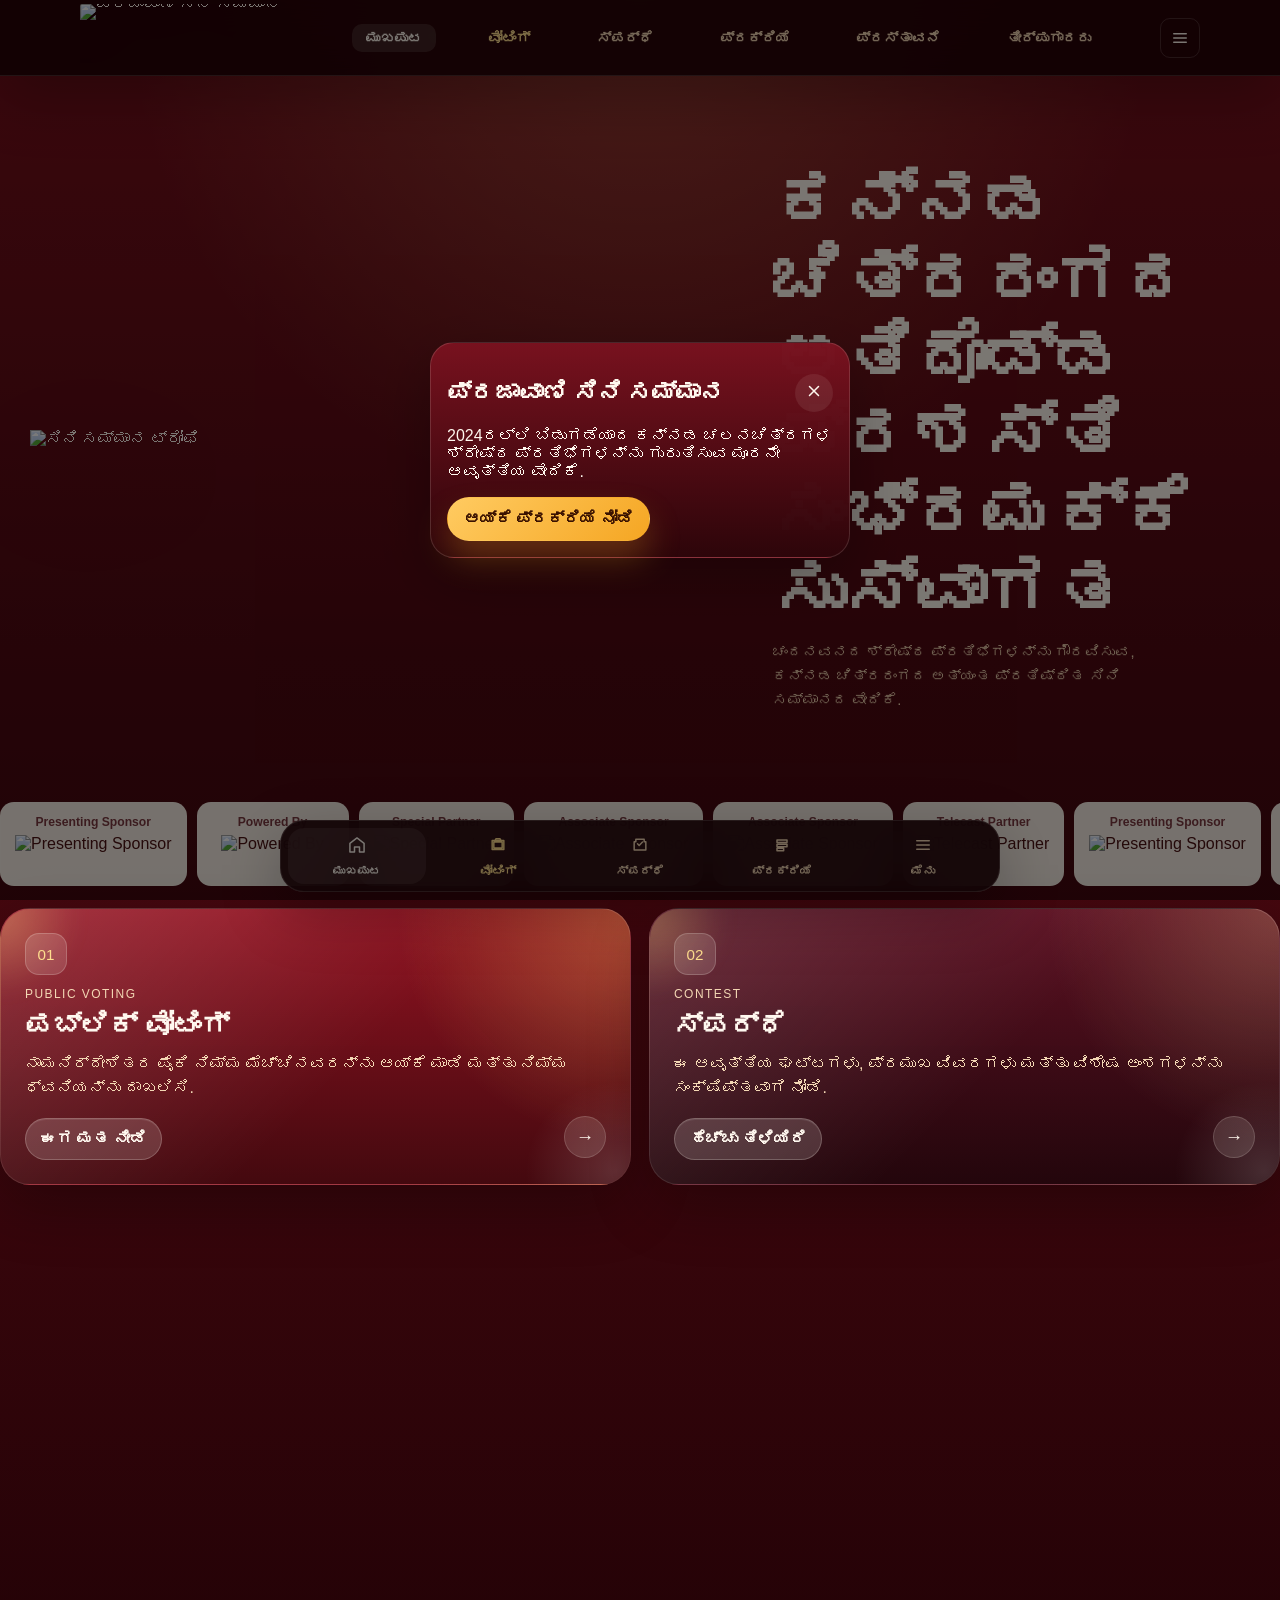
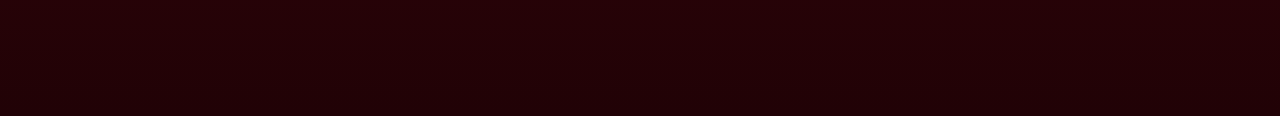
==== index.html @ e6274788 "Update logo URL, SVG close buttons, logo border-radius 2px Co-Authored-By: Claude Sonnet 4.6 <norepl" ====
<!DOCTYPE html>
<html lang="kn">
  <head>
    <meta charset="utf-8">
    <meta name="viewport" content="width=device-width, initial-scale=1">
    <title>ಪ್ರಜಾವಾಣಿ ಸಿನಿ ಸಮ್ಮಾನ</title>
    <style>.side-menu{transform:translateX(104%);overflow:hidden}</style>
    <script>
      (function () {
        var pvcs = "https://suhastpml.github.io/PVCS/";
        var d = "?d=" + new Date().toISOString().slice(0, 10).replace(/-/g, "");
        var h = document.head;

        var swcss = document.createElement("link");
        swcss.rel = "stylesheet";
        swcss.href = "https://cdn.jsdelivr.net/npm/swiper@11/swiper-bundle.min.css";
        h.appendChild(swcss);

        var css = document.createElement("link");
        css.rel = "stylesheet";
        css.href = pvcs + "styles.css" + d;
        h.appendChild(css);

        [
          pvcs + "data.js" + d,
          pvcs + "voting-data-augment.js" + d,
          pvcs + "app.js" + d,
          "https://cdn.jsdelivr.net/npm/swiper@11/swiper-bundle.min.js",
          pvcs + "voting-swiper.js" + d
        ].forEach(function (src) {
          var s = document.createElement("script");
          s.src = src;
          s.async = false;
          h.appendChild(s);
        });
      })();
    </script>
  </head>
  <body data-page="home">
    <header class="site-header">
      <div class="site-header__inner">
        <a class="brand-lockup" href="#/" aria-label="ಪ್ರಜಾವಾಣಿ ಸಿನಿ ಸಮ್ಮಾನ ಮುಖಪುಟ">
          <img src="https://images.assettype.com/deccanherald/2026-04-30/a1xpf8by/PVCS-logo.png" alt="ಪ್ರಜಾವಾಣಿ ಸಿನಿ ಸಮ್ಮಾನ">
        </a>
        <nav class="header-nav" data-header-nav aria-label="Desktop navigation"></nav>
        <button class="header-menu-btn" type="button" data-menu-trigger="true" aria-label="Open menu">
          <svg viewBox="0 0 24 24" aria-hidden="true"><path d="M4.5 7h15M4.5 12h15M4.5 17h15"/></svg>
        </button>
      </div>
    </header>

    <!-- Home -->
    <div data-route="home">
      <main class="page-shell home-shell">
        <section class="home-fold home-fold--hero">
          <div class="hero-stage">
            <img class="hero-stage__trophy" src="https://thumbor-stg.assettype.com/prajavani2/2026-04-29/xykvsmq8/PVCS-Trophy.svg" alt="ಸಿನಿ ಸಮ್ಮಾನ ಟ್ರೋಫಿ">
            <div class="hero-stage__copy">
              <h1>ಕನ್ನಡ ಚಿತ್ರರಂಗದ ಅತಿದೊಡ್ಡ ಪ್ರಶಸ್ತಿ ಸಂಭ್ರಮಕ್ಕೆ ಸುಸ್ವಾಗತ</h1>
              <p>ಚಂದನವನದ ಶ್ರೇಷ್ಠ ಪ್ರತಿಭೆಗಳನ್ನು ಗೌರವಿಸುವ, ಕನ್ನಡ ಚಿತ್ರರಂಗದ ಅತ್ಯಂತ ಪ್ರತಿಷ್ಠಿತ ಸಿನಿ ಸಮ್ಮಾನದ ವೇದಿಕೆ.</p>
            </div>
          </div>
        </section>

        <section class="sponsor-band sponsor-band--bare" aria-labelledby="sponsors-title">
          <h2 id="sponsors-title" class="sr-only">Sponsors</h2>
          <div class="sponsor-band__track" data-sponsor-track></div>
        </section>

        <section class="home-fold home-fold--actions">
          <div class="action-stack">
            <a class="action-card action-card--vote" href="#/voting">
              <span class="action-card__halo" aria-hidden="true"></span>
              <span class="action-card__badge">01</span>
              <span class="action-card__eyebrow">Public Voting</span>
              <h2>ಪಬ್ಲಿಕ್ ವೋಟಿಂಗ್</h2>
              <p>ನಾಮನಿರ್ದೇಶಿತರ ಪೈಕಿ ನಿಮ್ಮ ಮೆಚ್ಚಿನವರನ್ನು ಆಯ್ಕೆ ಮಾಡಿ ಮತ್ತು ನಿಮ್ಮ ಧ್ವನಿಯನ್ನು ದಾಖಲಿಸಿ.</p>
              <div class="action-card__footer">
                <span class="action-card__cta">ಈಗ ಮತ ನೀಡಿ</span>
                <span class="action-card__arrow" aria-hidden="true">→</span>
              </div>
            </a>

            <a class="action-card action-card--contest" href="#/contest">
              <span class="action-card__halo" aria-hidden="true"></span>
              <span class="action-card__badge">02</span>
              <span class="action-card__eyebrow">Contest</span>
              <h2>ಸ್ಪರ್ಧೆ</h2>
              <p>ಈ ಆವೃತ್ತಿಯ ಘಟ್ಟಗಳು, ಪ್ರಮುಖ ವಿವರಗಳು ಮತ್ತು ವಿಶೇಷ ಅಂಶಗಳನ್ನು ಸಂಕ್ಷಿಪ್ತವಾಗಿ ನೋಡಿ.</p>
              <div class="action-card__footer">
                <span class="action-card__cta">ಹೆಚ್ಚು ತಿಳಿಯಿರಿ</span>
                <span class="action-card__arrow" aria-hidden="true">→</span>
              </div>
            </a>
          </div>
        </section>
      </main>
    </div>

    <!-- Voting -->
    <div data-route="voting" hidden>
      <main class="page-shell voting-swiper-page" data-voting-swiper-root></main>
    </div>

    <!-- About -->
    <div data-route="about" hidden>
      <main class="page-shell shell-grid">
        <section class="section-card shell-card">
          <h1>ಆಶಯ</h1>
          <p>ಚಂದನವನದ ಪ್ರತಿಭೆಗಳನ್ನು ಗುರುತಿಸಲು ಮತ್ತು ಕನ್ನಡ ಚಿತ್ರರಂಗದ ಅಭೂತಪೂರ್ವ ಪರಂಪರೆಯನ್ನು ಎತ್ತಿಹಿಡಿಯಲು 'ಪ್ರಜಾವಾಣಿ ಕನ್ನಡ ಸಿನಿ ಸಮ್ಮಾನ' ವೇದಿಕೆಯಾಗಬೇಕೆಂಬುದೇ ಆಶಯ.</p>
          <p>ಅಸಾಧಾರಣ ಪ್ರತಿಭೆಗಳನ್ನು ಗುರುತಿಸಿ, ಪ್ರಶಂಸಿಸಿ ಚಿತ್ರರಂಗದ ಬೆಳವಣಿಗೆಗೆ ಉತ್ತೇಜನ ನೀಡುವ ಉದ್ದೇಶದಿಂದಲೇ ಈ ಆವೃತ್ತಿ ಅಣಿಯಾಗಿದೆ.</p>
          <a class="btn btn--primary" href="#/">ಮುಖಪುಟಕ್ಕೆ ಹಿಂತಿರುಗಿ</a>
        </section>
      </main>
    </div>

    <!-- Contest -->
    <div data-route="contest" hidden>
      <main class="page-shell shell-grid">
        <section class="section-card shell-card">
          <h1>ಸ್ಪರ್ಧೆ</h1>
          <p>This page is intentionally minimal for now. Final contest details can be dropped into this shell without changing the shared chrome.</p>
          <a class="btn btn--primary" href="#/">ಮುಖಪುಟಕ್ಕೆ ಹಿಂತಿರುಗಿ</a>
        </section>
      </main>
    </div>

    <!-- Process -->
    <div data-route="process" hidden>
      <main class="page-shell shell-grid">
        <section class="section-card shell-card">
          <h1>ಪ್ರಕ್ರಿಯೆ</h1>
          <p>This shell is ready for the real nomination, jury, and voting-process copy when it is available.</p>
          <a class="btn btn--primary" href="#/">ಮುಖಪುಟಕ್ಕೆ ಹಿಂತಿರುಗಿ</a>
        </section>
      </main>
    </div>

    <!-- Jury -->
    <div data-route="jury" hidden>
      <main class="page-shell shell-grid">
        <section class="section-card shell-card">
          <h1>ತೀರ್ಪುಗಾರರು</h1>
          <p>This page will later host the structured jury presentation using the existing reference photos and names.</p>
          <a class="btn btn--primary" href="#/">ಮುಖಪುಟಕ್ಕೆ ಹಿಂತಿರುಗಿ</a>
        </section>
      </main>
    </div>

    <!-- Cine Corner -->
    <div data-route="cine-corner" hidden>
      <main class="page-shell shell-grid">
        <section class="section-card shell-card">
          <h1>ಸಿನಿ ಕಾರ್ನರ್</h1>
          <p>This destination can later link out to the final article, media, or archive experience without changing the navigation system.</p>
          <a class="btn btn--primary" href="#/">ಮುಖಪುಟಕ್ಕೆ ಹಿಂತಿರುಗಿ</a>
        </section>
      </main>
    </div>

    <!-- Previous Years -->
    <div data-route="previous-years" hidden>
      <main class="page-shell shell-grid">
        <section class="section-card shell-card">
          <h1>ಹಿಂದಿನ ಆವೃತ್ತಿಗಳು</h1>
          <p>This page can later hold Season 1 and Season 2 destination cards using the legacy URLs already present in the reference files.</p>
          <a class="btn btn--primary" href="#/">ಮುಖಪುಟಕ್ಕೆ ಹಿಂತಿರುಗಿ</a>
        </section>
      </main>
    </div>

    <!-- Terms -->
    <div data-route="terms" hidden>
      <main class="page-shell shell-grid">
        <section class="section-card shell-card">
          <h1>ನಿಯಮಗಳು</h1>
          <p>Final terms and conditions can be inserted here later without touching the navigation, spacing, or page shell.</p>
          <a class="btn btn--primary" href="#/">ಮುಖಪುಟಕ್ಕೆ ಹಿಂತಿರುಗಿ</a>
        </section>
      </main>
    </div>

    <nav class="bottom-nav" aria-label="Primary">
      <div class="bottom-nav__inner" data-bottom-nav></div>
    </nav>

    <div class="menu-overlay" data-menu-overlay hidden></div>

    <aside class="side-menu" data-side-menu aria-label="Side menu">
      <div class="side-menu__header">
        <div>
          <div class="eyebrow">ವಿಭಾಗಗಳು</div>
          <strong>ಮೆನು</strong>
        </div>
        <button class="side-menu__close" type="button" data-menu-close aria-label="Close menu"><svg viewBox="0 0 24 24" aria-hidden="true" width="18" height="18" fill="none" stroke="currentColor" stroke-width="2" stroke-linecap="round"><line x1="18" y1="6" x2="6" y2="18"/><line x1="6" y1="6" x2="18" y2="18"/></svg></button>
      </div>
      <ul data-menu-links></ul>
      <a class="btn btn--ghost" href="#/">ಮುಖಪುಟಕ್ಕೆ ಹಿಂತಿರುಗಿ</a>
    </aside>

    <div class="popup" data-popup aria-labelledby="popup-title" aria-modal="true" role="dialog">
      <div class="popup__panel">
        <div class="popup__header">
          <h2 id="popup-title" data-popup-title></h2>
          <button class="popup__close" type="button" data-popup-close aria-label="Close popup"><svg viewBox="0 0 24 24" aria-hidden="true" width="18" height="18" fill="none" stroke="currentColor" stroke-width="2" stroke-linecap="round"><line x1="18" y1="6" x2="6" y2="18"/><line x1="6" y1="6" x2="18" y2="18"/></svg></button>
        </div>
        <p data-popup-description></p>
        <a class="btn btn--primary" data-popup-cta href="#/process"></a>
      </div>
    </div>
  </body>
</html>
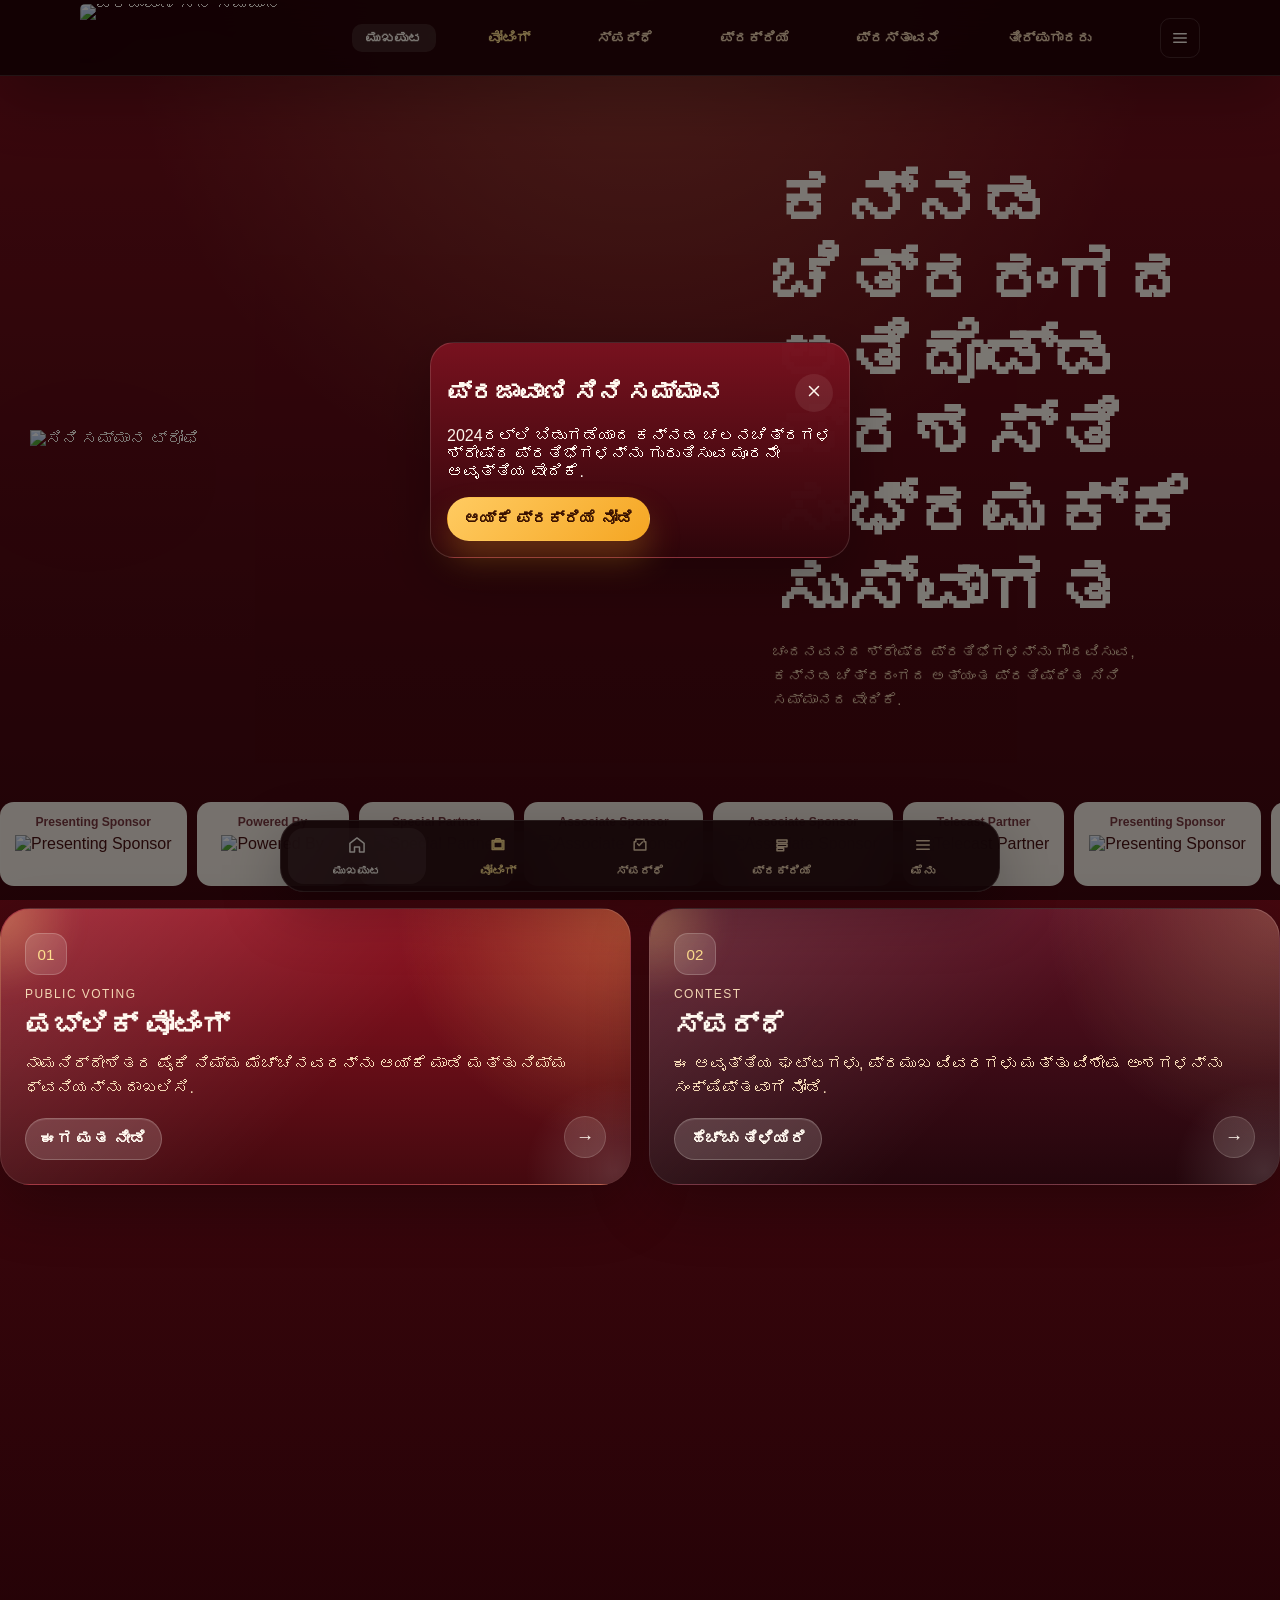
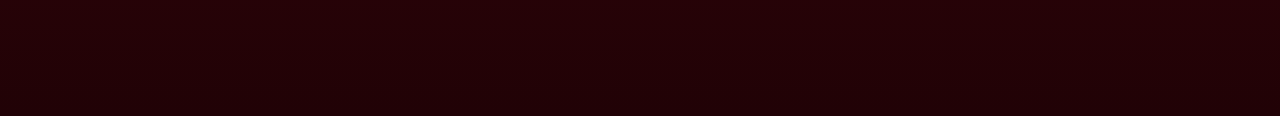
==== commit 12b986d5: "Replace trophy SVG with new PNG URL Co-Authored-By: Claude Sonnet 4.6 <noreply@anthropic.com>" ====
--- a/index.html
+++ b/index.html
@@ -54,7 +54,7 @@
       <main class="page-shell home-shell">
         <section class="home-fold home-fold--hero">
           <div class="hero-stage">
-            <img class="hero-stage__trophy" src="https://thumbor-stg.assettype.com/prajavani2/2026-04-29/xykvsmq8/PVCS-Trophy.svg" alt="ಸಿನಿ ಸಮ್ಮಾನ ಟ್ರೋಫಿ">
+            <img class="hero-stage__trophy" src="https://images.assettype.com/deccanherald/2026-04-30/zrlojphv/PVCS-Trophy.png" alt="ಸಿನಿ ಸಮ್ಮಾನ ಟ್ರೋಫಿ">
             <div class="hero-stage__copy">
               <h1>ಕನ್ನಡ ಚಿತ್ರರಂಗದ ಅತಿದೊಡ್ಡ ಪ್ರಶಸ್ತಿ ಸಂಭ್ರಮಕ್ಕೆ ಸುಸ್ವಾಗತ</h1>
               <p>ಚಂದನವನದ ಶ್ರೇಷ್ಠ ಪ್ರತಿಭೆಗಳನ್ನು ಗೌರವಿಸುವ, ಕನ್ನಡ ಚಿತ್ರರಂಗದ ಅತ್ಯಂತ ಪ್ರತಿಷ್ಠಿತ ಸಿನಿ ಸಮ್ಮಾನದ ವೇದಿಕೆ.</p>
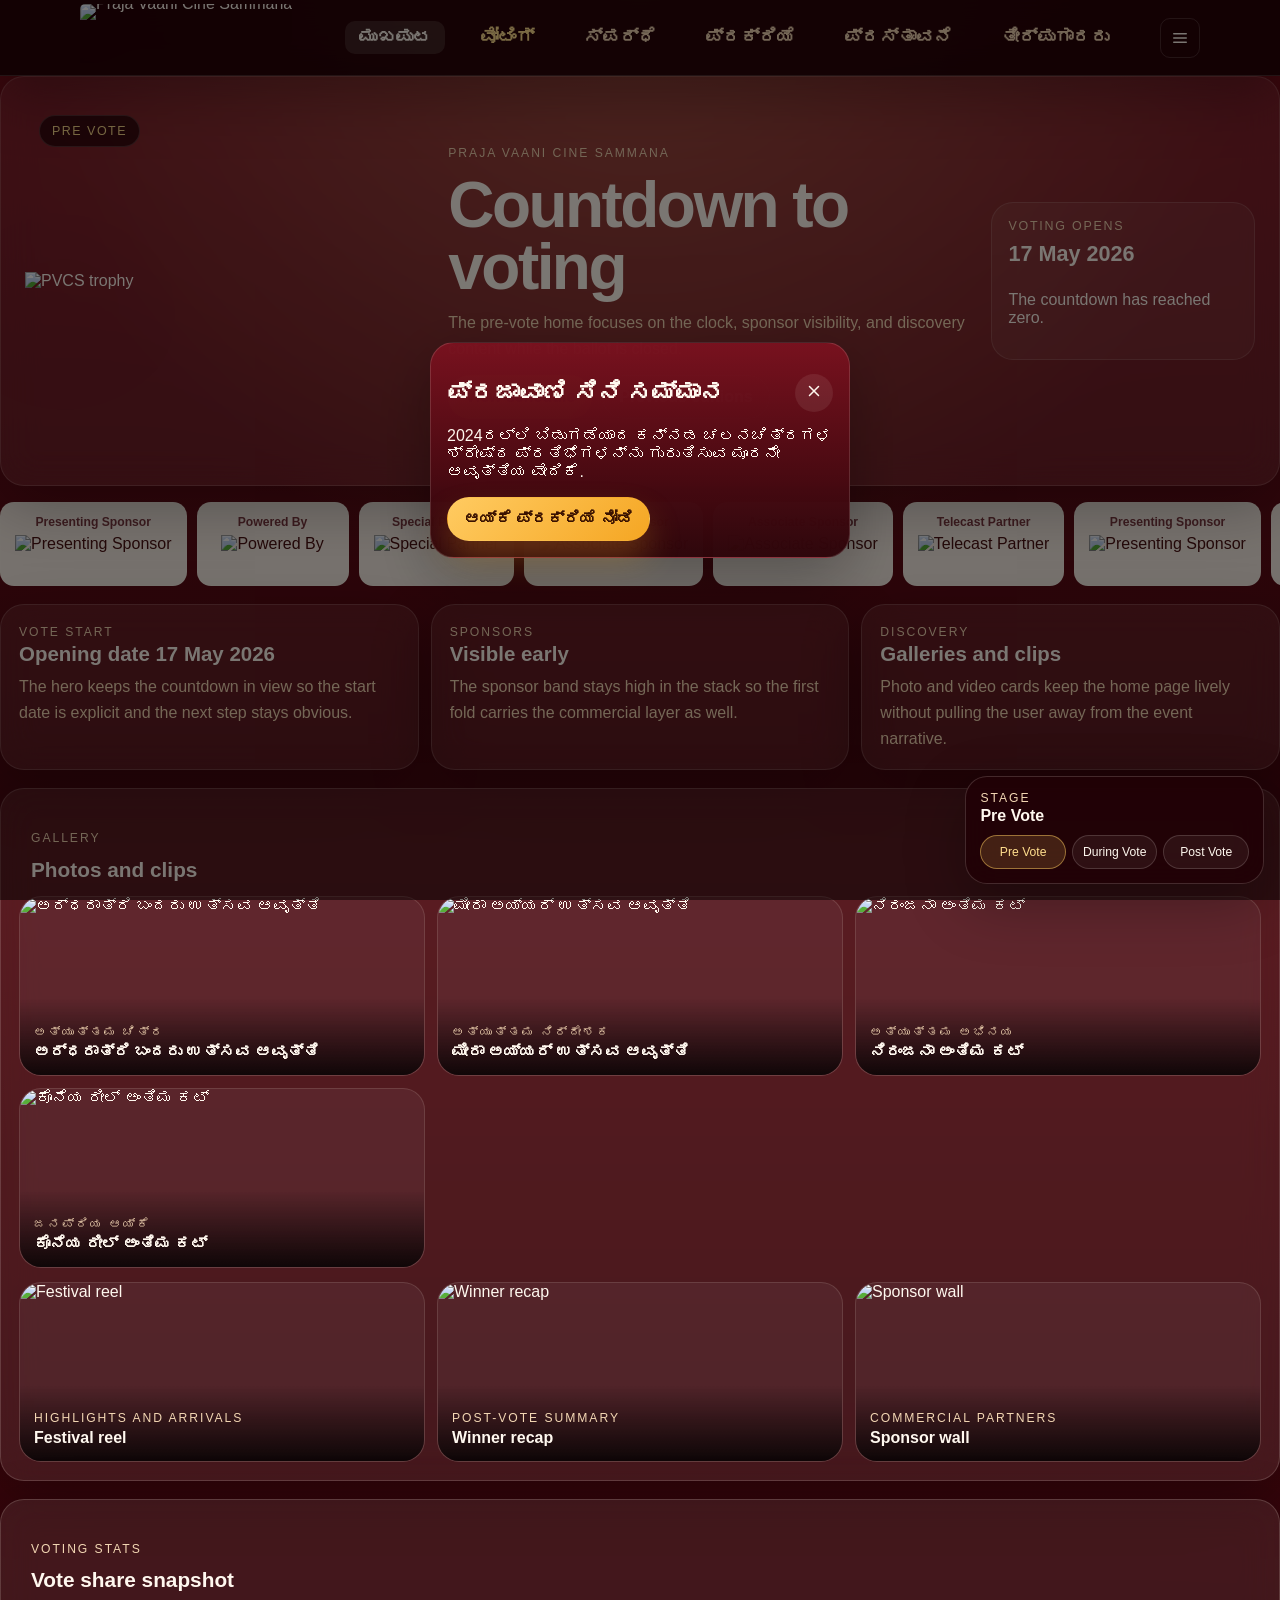
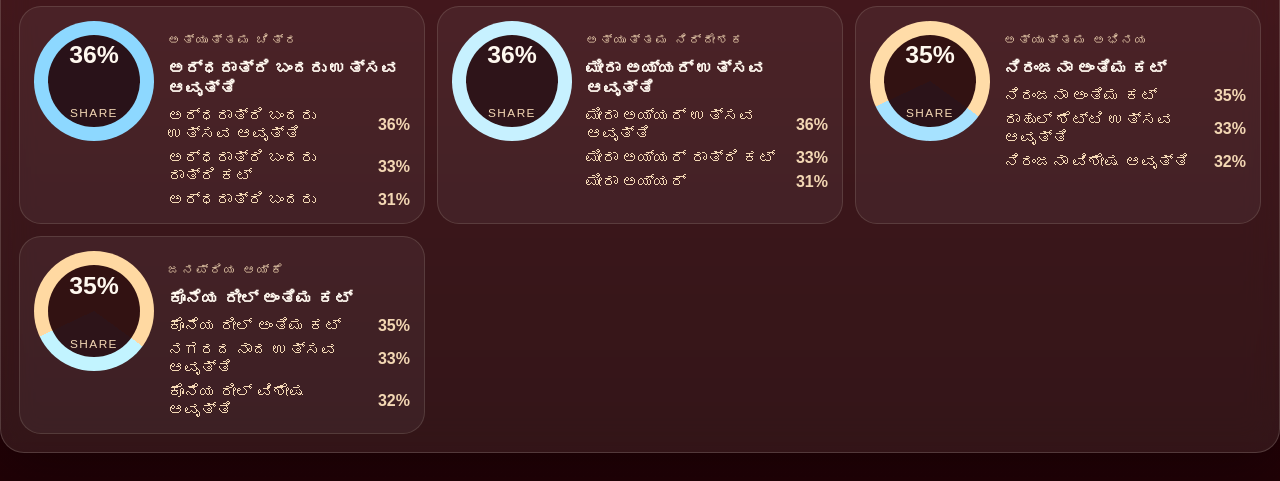
==== commit a956e5e8: "Update PVCS microsite interactions" ====
--- a/index.html
+++ b/index.html
@@ -1,20 +1,15 @@
 <!DOCTYPE html>
-<html lang="kn">
+<html lang="en">
   <head>
     <meta charset="utf-8">
     <meta name="viewport" content="width=device-width, initial-scale=1">
-    <title>ಪ್ರಜಾವಾಣಿ ಸಿನಿ ಸಮ್ಮಾನ</title>
+    <title>Praja Vaani Cine Sammana</title>
     <style>.side-menu{transform:translateX(104%);overflow:hidden}</style>
     <script>
       (function () {
         var pvcs = "https://suhastpml.github.io/PVCS/";
         var d = "?d=" + new Date().toISOString().slice(0, 10).replace(/-/g, "");
         var h = document.head;
-
-        var swcss = document.createElement("link");
-        swcss.rel = "stylesheet";
-        swcss.href = "https://cdn.jsdelivr.net/npm/swiper@11/swiper-bundle.min.css";
-        h.appendChild(swcss);
 
         var css = document.createElement("link");
         css.rel = "stylesheet";
@@ -25,7 +20,6 @@
           pvcs + "data.js" + d,
           pvcs + "voting-data-augment.js" + d,
           pvcs + "app.js" + d,
-          "https://cdn.jsdelivr.net/npm/swiper@11/swiper-bundle.min.js",
           pvcs + "voting-swiper.js" + d
         ].forEach(function (src) {
           var s = document.createElement("script");
@@ -39,8 +33,8 @@
   <body data-page="home">
     <header class="site-header">
       <div class="site-header__inner">
-        <a class="brand-lockup" href="#/" aria-label="ಪ್ರಜಾವಾಣಿ ಸಿನಿ ಸಮ್ಮಾನ ಮುಖಪುಟ">
-          <img src="https://images.assettype.com/deccanherald/2026-04-30/a1xpf8by/PVCS-logo.png" alt="ಪ್ರಜಾವಾಣಿ ಸಿನಿ ಸಮ್ಮಾನ">
+        <a class="brand-lockup" href="#/" aria-label="Praja Vaani Cine Sammana home">
+          <img src="https://images.assettype.com/deccanherald/2026-04-30/a1xpf8by/PVCS-logo.png" alt="Praja Vaani Cine Sammana">
         </a>
         <nav class="header-nav" data-header-nav aria-label="Desktop navigation"></nav>
         <button class="header-menu-btn" type="button" data-menu-trigger="true" aria-label="Open menu">
@@ -51,65 +45,31 @@
 
     <!-- Home -->
     <div data-route="home">
-      <main class="page-shell home-shell">
-        <section class="home-fold home-fold--hero">
-          <div class="hero-stage">
-            <img class="hero-stage__trophy" src="https://images.assettype.com/deccanherald/2026-04-30/zrlojphv/PVCS-Trophy.png" alt="ಸಿನಿ ಸಮ್ಮಾನ ಟ್ರೋಫಿ">
-            <div class="hero-stage__copy">
-              <h1>ಕನ್ನಡ ಚಿತ್ರರಂಗದ ಅತಿದೊಡ್ಡ ಪ್ರಶಸ್ತಿ ಸಂಭ್ರಮಕ್ಕೆ ಸುಸ್ವಾಗತ</h1>
-              <p>ಚಂದನವನದ ಶ್ರೇಷ್ಠ ಪ್ರತಿಭೆಗಳನ್ನು ಗೌರವಿಸುವ, ಕನ್ನಡ ಚಿತ್ರರಂಗದ ಅತ್ಯಂತ ಪ್ರತಿಷ್ಠಿತ ಸಿನಿ ಸಮ್ಮಾನದ ವೇದಿಕೆ.</p>
-            </div>
-          </div>
-        </section>
-
-        <section class="sponsor-band sponsor-band--bare" aria-labelledby="sponsors-title">
-          <h2 id="sponsors-title" class="sr-only">Sponsors</h2>
-          <div class="sponsor-band__track" data-sponsor-track></div>
-        </section>
-
-        <section class="home-fold home-fold--actions">
-          <div class="action-stack">
-            <a class="action-card action-card--vote" href="#/voting">
-              <span class="action-card__halo" aria-hidden="true"></span>
-              <span class="action-card__badge">01</span>
-              <span class="action-card__eyebrow">Public Voting</span>
-              <h2>ಪಬ್ಲಿಕ್ ವೋಟಿಂಗ್</h2>
-              <p>ನಾಮನಿರ್ದೇಶಿತರ ಪೈಕಿ ನಿಮ್ಮ ಮೆಚ್ಚಿನವರನ್ನು ಆಯ್ಕೆ ಮಾಡಿ ಮತ್ತು ನಿಮ್ಮ ಧ್ವನಿಯನ್ನು ದಾಖಲಿಸಿ.</p>
-              <div class="action-card__footer">
-                <span class="action-card__cta">ಈಗ ಮತ ನೀಡಿ</span>
-                <span class="action-card__arrow" aria-hidden="true">→</span>
-              </div>
-            </a>
-
-            <a class="action-card action-card--contest" href="#/contest">
-              <span class="action-card__halo" aria-hidden="true"></span>
-              <span class="action-card__badge">02</span>
-              <span class="action-card__eyebrow">Contest</span>
-              <h2>ಸ್ಪರ್ಧೆ</h2>
-              <p>ಈ ಆವೃತ್ತಿಯ ಘಟ್ಟಗಳು, ಪ್ರಮುಖ ವಿವರಗಳು ಮತ್ತು ವಿಶೇಷ ಅಂಶಗಳನ್ನು ಸಂಕ್ಷಿಪ್ತವಾಗಿ ನೋಡಿ.</p>
-              <div class="action-card__footer">
-                <span class="action-card__cta">ಹೆಚ್ಚು ತಿಳಿಯಿರಿ</span>
-                <span class="action-card__arrow" aria-hidden="true">→</span>
-              </div>
-            </a>
-          </div>
-        </section>
-      </main>
+      <main class="page-shell home-shell" data-home-shell></main>
     </div>
 
     <!-- Voting -->
     <div data-route="voting" hidden>
-      <main class="page-shell voting-swiper-page" data-voting-swiper-root></main>
+      <main class="page-shell" data-voting-root></main>
+    </div>
+
+    <!-- Nominations -->
+    <div data-route="nominations" hidden>
+      <main class="page-shell" data-nominations-root></main>
+    </div>
+
+    <!-- Winners -->
+    <div data-route="winners" hidden>
+      <main class="page-shell" data-winners-root></main>
     </div>
 
     <!-- About -->
     <div data-route="about" hidden>
       <main class="page-shell shell-grid">
         <section class="section-card shell-card">
-          <h1>ಆಶಯ</h1>
-          <p>ಚಂದನವನದ ಪ್ರತಿಭೆಗಳನ್ನು ಗುರುತಿಸಲು ಮತ್ತು ಕನ್ನಡ ಚಿತ್ರರಂಗದ ಅಭೂತಪೂರ್ವ ಪರಂಪರೆಯನ್ನು ಎತ್ತಿಹಿಡಿಯಲು 'ಪ್ರಜಾವಾಣಿ ಕನ್ನಡ ಸಿನಿ ಸಮ್ಮಾನ' ವೇದಿಕೆಯಾಗಬೇಕೆಂಬುದೇ ಆಶಯ.</p>
-          <p>ಅಸಾಧಾರಣ ಪ್ರತಿಭೆಗಳನ್ನು ಗುರುತಿಸಿ, ಪ್ರಶಂಸಿಸಿ ಚಿತ್ರರಂಗದ ಬೆಳವಣಿಗೆಗೆ ಉತ್ತೇಜನ ನೀಡುವ ಉದ್ದೇಶದಿಂದಲೇ ಈ ಆವೃತ್ತಿ ಅಣಿಯಾಗಿದೆ.</p>
-          <a class="btn btn--primary" href="#/">ಮುಖಪುಟಕ್ಕೆ ಹಿಂತಿರುಗಿ</a>
+          <h1>About</h1>
+          <p>This shell is ready for the full Praja Vaani Cine Sammana story and can be populated without changing the shared chrome.</p>
+          <a class="btn btn--primary" href="#/">Back to home</a>
         </section>
       </main>
     </div>
@@ -118,9 +78,9 @@
     <div data-route="contest" hidden>
       <main class="page-shell shell-grid">
         <section class="section-card shell-card">
-          <h1>ಸ್ಪರ್ಧೆ</h1>
+          <h1>Contest</h1>
           <p>This page is intentionally minimal for now. Final contest details can be dropped into this shell without changing the shared chrome.</p>
-          <a class="btn btn--primary" href="#/">ಮುಖಪುಟಕ್ಕೆ ಹಿಂತಿರುಗಿ</a>
+          <a class="btn btn--primary" href="#/">Back to home</a>
         </section>
       </main>
     </div>
@@ -129,9 +89,9 @@
     <div data-route="process" hidden>
       <main class="page-shell shell-grid">
         <section class="section-card shell-card">
-          <h1>ಪ್ರಕ್ರಿಯೆ</h1>
-          <p>This shell is ready for the real nomination, jury, and voting-process copy when it is available.</p>
-          <a class="btn btn--primary" href="#/">ಮುಖಪುಟಕ್ಕೆ ಹಿಂತಿರುಗಿ</a>
+          <h1>Process</h1>
+          <p>This shell is ready for the nomination, jury, and voting-process copy when it is available.</p>
+          <a class="btn btn--primary" href="#/">Back to home</a>
         </section>
       </main>
     </div>
@@ -140,9 +100,9 @@
     <div data-route="jury" hidden>
       <main class="page-shell shell-grid">
         <section class="section-card shell-card">
-          <h1>ತೀರ್ಪುಗಾರರು</h1>
+          <h1>Jury</h1>
           <p>This page will later host the structured jury presentation using the existing reference photos and names.</p>
-          <a class="btn btn--primary" href="#/">ಮುಖಪುಟಕ್ಕೆ ಹಿಂತಿರುಗಿ</a>
+          <a class="btn btn--primary" href="#/">Back to home</a>
         </section>
       </main>
     </div>
@@ -151,9 +111,9 @@
     <div data-route="cine-corner" hidden>
       <main class="page-shell shell-grid">
         <section class="section-card shell-card">
-          <h1>ಸಿನಿ ಕಾರ್ನರ್</h1>
+          <h1>Cine Corner</h1>
           <p>This destination can later link out to the final article, media, or archive experience without changing the navigation system.</p>
-          <a class="btn btn--primary" href="#/">ಮುಖಪುಟಕ್ಕೆ ಹಿಂತಿರುಗಿ</a>
+          <a class="btn btn--primary" href="#/">Back to home</a>
         </section>
       </main>
     </div>
@@ -162,9 +122,9 @@
     <div data-route="previous-years" hidden>
       <main class="page-shell shell-grid">
         <section class="section-card shell-card">
-          <h1>ಹಿಂದಿನ ಆವೃತ್ತಿಗಳು</h1>
+          <h1>Previous Years</h1>
           <p>This page can later hold Season 1 and Season 2 destination cards using the legacy URLs already present in the reference files.</p>
-          <a class="btn btn--primary" href="#/">ಮುಖಪುಟಕ್ಕೆ ಹಿಂತಿರುಗಿ</a>
+          <a class="btn btn--primary" href="#/">Back to home</a>
         </section>
       </main>
     </div>
@@ -173,9 +133,9 @@
     <div data-route="terms" hidden>
       <main class="page-shell shell-grid">
         <section class="section-card shell-card">
-          <h1>ನಿಯಮಗಳು</h1>
+          <h1>Terms</h1>
           <p>Final terms and conditions can be inserted here later without touching the navigation, spacing, or page shell.</p>
-          <a class="btn btn--primary" href="#/">ಮುಖಪುಟಕ್ಕೆ ಹಿಂತಿರುಗಿ</a>
+          <a class="btn btn--primary" href="#/">Back to home</a>
         </section>
       </main>
     </div>
@@ -189,20 +149,24 @@
     <aside class="side-menu" data-side-menu aria-label="Side menu">
       <div class="side-menu__header">
         <div>
-          <div class="eyebrow">ವಿಭಾಗಗಳು</div>
-          <strong>ಮೆನು</strong>
+          <div class="eyebrow">Sections</div>
+          <strong>Menu</strong>
         </div>
-        <button class="side-menu__close" type="button" data-menu-close aria-label="Close menu"><svg viewBox="0 0 24 24" aria-hidden="true" width="18" height="18" fill="none" stroke="currentColor" stroke-width="2" stroke-linecap="round"><line x1="18" y1="6" x2="6" y2="18"/><line x1="6" y1="6" x2="18" y2="18"/></svg></button>
+        <button class="side-menu__close" type="button" data-menu-close aria-label="Close menu">
+          <svg viewBox="0 0 24 24" aria-hidden="true" width="18" height="18" fill="none" stroke="currentColor" stroke-width="2" stroke-linecap="round"><line x1="18" y1="6" x2="6" y2="18"/><line x1="6" y1="6" x2="18" y2="18"/></svg>
+        </button>
       </div>
       <ul data-menu-links></ul>
-      <a class="btn btn--ghost" href="#/">ಮುಖಪುಟಕ್ಕೆ ಹಿಂತಿರುಗಿ</a>
+      <a class="btn btn--ghost" href="#/">Back to home</a>
     </aside>
 
     <div class="popup" data-popup aria-labelledby="popup-title" aria-modal="true" role="dialog">
       <div class="popup__panel">
         <div class="popup__header">
           <h2 id="popup-title" data-popup-title></h2>
-          <button class="popup__close" type="button" data-popup-close aria-label="Close popup"><svg viewBox="0 0 24 24" aria-hidden="true" width="18" height="18" fill="none" stroke="currentColor" stroke-width="2" stroke-linecap="round"><line x1="18" y1="6" x2="6" y2="18"/><line x1="6" y1="6" x2="18" y2="18"/></svg></button>
+          <button class="popup__close" type="button" data-popup-close aria-label="Close popup">
+            <svg viewBox="0 0 24 24" aria-hidden="true" width="18" height="18" fill="none" stroke="currentColor" stroke-width="2" stroke-linecap="round"><line x1="18" y1="6" x2="6" y2="18"/><line x1="6" y1="6" x2="18" y2="18"/></svg>
+          </button>
         </div>
         <p data-popup-description></p>
         <a class="btn btn--primary" data-popup-cta href="#/process"></a>
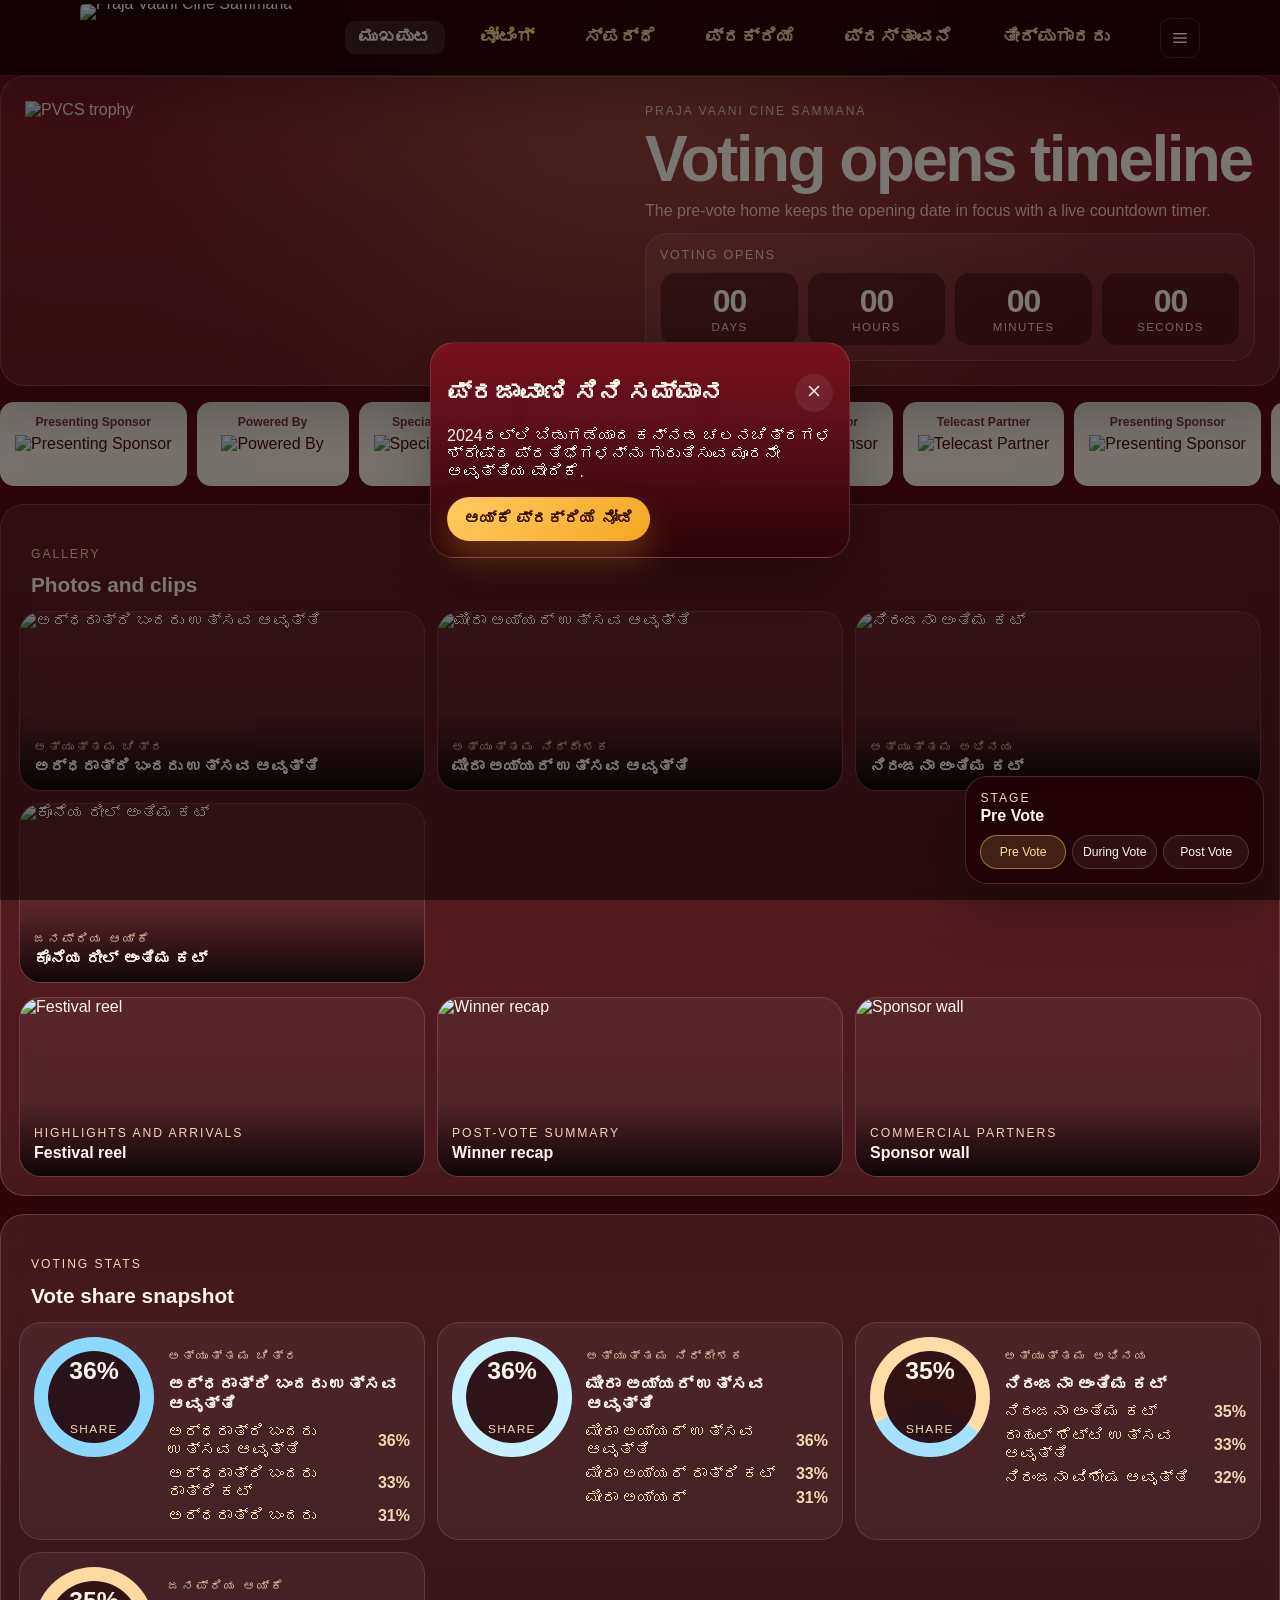
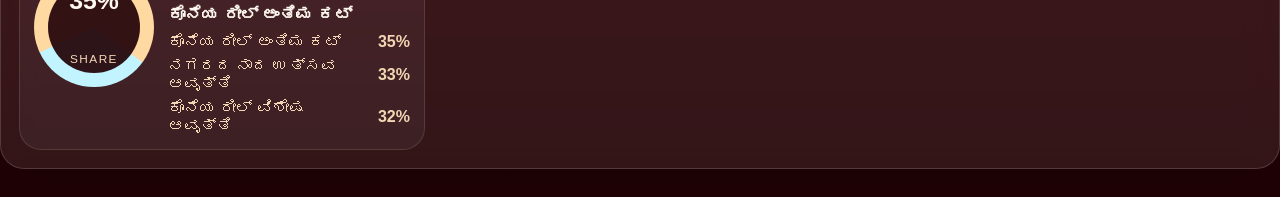
==== commit 08d62717: "Tighten PVCS pre-vote hero layout" ====
--- a/index.html
+++ b/index.html
@@ -5,30 +5,11 @@
     <meta name="viewport" content="width=device-width, initial-scale=1">
     <title>Praja Vaani Cine Sammana</title>
     <style>.side-menu{transform:translateX(104%);overflow:hidden}</style>
-    <script>
-      (function () {
-        var pvcs = "https://suhastpml.github.io/PVCS/";
-        var d = "?d=" + new Date().toISOString().slice(0, 10).replace(/-/g, "");
-        var h = document.head;
-
-        var css = document.createElement("link");
-        css.rel = "stylesheet";
-        css.href = pvcs + "styles.css" + d;
-        h.appendChild(css);
-
-        [
-          pvcs + "data.js" + d,
-          pvcs + "voting-data-augment.js" + d,
-          pvcs + "app.js" + d,
-          pvcs + "voting-swiper.js" + d
-        ].forEach(function (src) {
-          var s = document.createElement("script");
-          s.src = src;
-          s.async = false;
-          h.appendChild(s);
-        });
-      })();
-    </script>
+    <link rel="stylesheet" href="./styles.css">
+    <script src="./data.js" defer></script>
+    <script src="./voting-data-augment.js" defer></script>
+    <script src="./app.js" defer></script>
+    <script src="./voting-swiper.js" defer></script>
   </head>
   <body data-page="home">
     <header class="site-header">
--- a/styles.css
+++ b/styles.css
@@ -0,0 +1,2909 @@
+@font-face {
+  font-family: "PV Text";
+  src: url("https://fea.assettype.com/tpml/assets/PrajavaniTextRegular.woff2") format("woff2");
+  font-weight: 400;
+  font-style: normal;
+  font-display: swap;
+}
+
+@font-face {
+  font-family: "PV Text";
+  src: url("https://fea.assettype.com/tpml/assets/PrajavaniTextSemibold.woff2") format("woff2");
+  font-weight: 600;
+  font-style: normal;
+  font-display: swap;
+}
+
+@font-face {
+  font-family: "PV Headline";
+  src: url("https://fea.assettype.com/tpml/assets/PvHeadlineSemibold3.woff2") format("woff2");
+  font-weight: 600;
+  font-style: normal;
+  font-display: swap;
+}
+
+:root {
+  --bg: #4f0911;
+  --bg-deep: #210206;
+  --surface: rgba(255, 247, 233, 0.08);
+  --surface-strong: rgba(255, 247, 233, 0.14);
+  --text: #fff8ef;
+  --muted: #f3d7b4;
+  --accent: #f8c55f;
+  --accent-strong: #ffde8e;
+  --line: rgba(255, 248, 239, 0.16);
+  --shadow: 0 20px 60px rgba(0, 0, 0, 0.28);
+  --radius-xl: 32px;
+  --radius-lg: 24px;
+  --radius-md: 18px;
+  --header-h: 76px;
+  --bottom-nav-h: 84px;
+  --content-w: 1120px;
+  --font-body: "PV Text", "Noto Sans Kannada", sans-serif;
+  --font-heading: "PV Headline", "PV Text", "Noto Sans Kannada", sans-serif;
+}
+
+* {
+  box-sizing: border-box;
+}
+
+html {
+  scroll-behavior: smooth;
+}
+
+body {
+  margin: 0;
+  min-width: 320px;
+  font-family: var(--font-body);
+  color: var(--text);
+  background:
+    radial-gradient(circle at top, rgba(255, 209, 122, 0.24), transparent 28%),
+    linear-gradient(180deg, #7e101d 0%, var(--bg) 38%, var(--bg-deep) 100%);
+  min-height: 100vh;
+}
+
+body.has-overlay {
+  overflow: hidden;
+}
+
+img {
+  max-width: 100%;
+  display: block;
+}
+
+a {
+  color: inherit;
+  text-decoration: none;
+}
+
+button {
+  font: inherit;
+}
+
+.site-header {
+  position: fixed;
+  inset: 0 0 auto;
+  z-index: 40;
+  height: var(--header-h);
+  backdrop-filter: blur(18px);
+  background: rgba(33, 2, 6, 0.92);
+  border-bottom: 1px solid var(--line);
+  box-shadow: var(--shadow);
+}
+
+.site-header__inner,
+.page-shell,
+.site-footer__inner {
+  width: min(calc(100% - 24px), var(--content-w));
+  margin: 0 auto;
+}
+
+.site-header__inner {
+  height: 100%;
+  display: flex;
+  align-items: center;
+  justify-content: center;
+  gap: 16px;
+}
+
+.header-nav {
+  display: none;
+}
+
+.header-menu-btn {
+  display: none;
+}
+
+.brand-lockup {
+  display: inline-flex;
+  align-items: center;
+  gap: 0;
+  height: calc(var(--header-h) - 8px);
+  padding: 0;
+  border: none;
+  border-radius: 5px;
+  background: transparent;
+  overflow: hidden;
+  line-height: 0;
+}
+
+.brand-lockup img {
+  width: auto;
+  height: 100%;
+  object-fit: contain;
+  filter: drop-shadow(0 12px 18px rgba(0, 0, 0, 0.22));
+}
+
+body[data-page="home"] .brand-lockup {
+  gap: 0;
+}
+
+body[data-page="home"] .brand-lockup img {
+  height: 100%;
+}
+
+.header-pill {
+  display: inline-flex;
+  align-items: center;
+  gap: 8px;
+  padding: 9px 14px;
+  border-radius: 999px;
+  border: 1px solid rgba(248, 197, 95, 0.28);
+  background: rgba(248, 197, 95, 0.12);
+  color: var(--accent-strong);
+  font-size: 0.84rem;
+}
+
+.page-shell {
+  padding-top: calc(var(--header-h) + 12px);
+  padding-bottom: calc(var(--bottom-nav-h) + 20px);
+}
+
+body[data-page="home"] .page-shell {
+  padding-top: var(--header-h);
+}
+
+.home-shell {
+  width: 100%;
+  max-width: none;
+  display: grid;
+  gap: 12px;
+}
+
+.home-fold {
+  min-height: calc(100svh - var(--header-h) - var(--bottom-nav-h) - 20px);
+}
+
+.home-fold--hero {
+  display: grid;
+  place-items: center;
+  padding: 8px 0 0;
+  overflow: clip;
+}
+
+.hero-stage {
+  width: min(100%, 1040px);
+  min-height: 100%;
+  position: relative;
+  display: grid;
+  align-content: center;
+  justify-items: center;
+  gap: 4px;
+  text-align: center;
+}
+
+.hero-stage__trophy {
+  position: relative;
+  z-index: 0;
+  width: min(148vw, 1240px);
+  max-height: 100svh;
+  object-fit: contain;
+  filter: drop-shadow(0 38px 76px rgba(0, 0, 0, 0.46));
+  animation: float 5s ease-in-out infinite;
+}
+
+.hero-stage__copy {
+  position: relative;
+  z-index: 1;
+  display: grid;
+  gap: 10px;
+  max-width: 22rem;
+  margin-top: -12px;
+}
+
+.hero-stage__copy h1 {
+  margin: 0;
+  font-family: var(--font-heading);
+  font-weight: 600;
+  font-size: clamp(2rem, 7.2vw, 4.5rem);
+  line-height: 1.08;
+  letter-spacing: -0.03em;
+}
+
+.hero-stage__copy p {
+  margin: 0;
+  color: var(--muted);
+  font-size: 0.92rem;
+  line-height: 1.62;
+}
+
+  .home-fold--actions {
+    display: grid;
+    align-items: start;
+    padding-top: 4px;
+  }
+
+.action-stack {
+  display: grid;
+  gap: 12px;
+}
+
+.action-card {
+  position: relative;
+  display: grid;
+  gap: 12px;
+  padding: 20px 18px;
+  border-radius: 30px;
+  border: 1px solid rgba(255, 248, 239, 0.16);
+  color: var(--text);
+  overflow: hidden;
+  box-shadow: var(--shadow);
+  isolation: isolate;
+  backdrop-filter: blur(18px);
+}
+
+.action-card::before {
+  content: "";
+  position: absolute;
+  inset: 0;
+  background: linear-gradient(135deg, rgba(255, 255, 255, 0.14), transparent 56%);
+  z-index: 0;
+  pointer-events: none;
+}
+
+.action-card::after {
+  content: "";
+  position: absolute;
+  inset: auto -12% -28% auto;
+  width: 180px;
+  height: 180px;
+  border-radius: 999px;
+  background: radial-gradient(circle, rgba(255, 255, 255, 0.15), transparent 70%);
+  pointer-events: none;
+  z-index: 0;
+}
+
+.action-card--vote {
+  background:
+    radial-gradient(circle at top right, rgba(248, 197, 95, 0.34), transparent 34%),
+    linear-gradient(180deg, rgba(150, 20, 35, 0.96), rgba(68, 9, 15, 0.98));
+}
+
+.action-card--contest {
+  background:
+    radial-gradient(circle at top right, rgba(255, 226, 156, 0.22), transparent 34%),
+    linear-gradient(180deg, rgba(94, 18, 36, 0.96), rgba(35, 6, 12, 0.98));
+}
+
+.action-card__halo {
+  position: absolute;
+  inset: -24% auto auto -12%;
+  width: 150px;
+  height: 150px;
+  border-radius: 999px;
+  background: radial-gradient(circle, rgba(255, 214, 126, 0.32), transparent 72%);
+  filter: blur(10px);
+  z-index: 0;
+}
+
+.action-card__badge,
+.action-card__eyebrow,
+.action-card h2,
+.action-card p,
+.action-card__footer {
+  position: relative;
+  z-index: 1;
+}
+
+.action-card__badge {
+  display: inline-grid;
+  place-items: center;
+  width: 42px;
+  height: 42px;
+  border-radius: 14px;
+  background: rgba(255, 248, 239, 0.14);
+  border: 1px solid rgba(255, 248, 239, 0.2);
+  color: var(--accent-strong);
+  font-family: var(--font-heading);
+  font-size: 0.95rem;
+}
+
+.action-card__eyebrow {
+  color: var(--muted);
+  font-size: 0.75rem;
+  letter-spacing: 0.12em;
+  text-transform: uppercase;
+}
+
+.action-card h2 {
+  margin: 0;
+  font-size: 1.72rem;
+  line-height: 0.98;
+}
+
+.action-card p {
+  margin: 0;
+  color: var(--muted);
+  line-height: 1.5;
+}
+
+.action-card__footer {
+  display: flex;
+  align-items: center;
+  justify-content: space-between;
+  gap: 12px;
+  margin-top: 2px;
+}
+
+.action-card__cta {
+  display: inline-flex;
+  align-items: center;
+  width: fit-content;
+  margin-top: 4px;
+  padding: 11px 15px;
+  border-radius: 999px;
+  background: rgba(255, 248, 239, 0.16);
+  border: 1px solid rgba(255, 248, 239, 0.22);
+  font-weight: 600;
+  box-shadow: inset 0 1px 0 rgba(255, 255, 255, 0.08);
+}
+
+.action-card__arrow {
+  display: inline-grid;
+  place-items: center;
+  width: 42px;
+  height: 42px;
+  border-radius: 999px;
+  background: rgba(255, 248, 239, 0.12);
+  border: 1px solid rgba(255, 248, 239, 0.16);
+  font-size: 1.15rem;
+  line-height: 1;
+}
+
+.hero {
+  position: relative;
+  min-height: 58dvh;
+  display: grid;
+  align-items: end;
+  overflow: hidden;
+  padding: 16px;
+  border: 1px solid var(--line);
+  border-radius: var(--radius-xl);
+  background:
+    linear-gradient(135deg, rgba(255, 233, 189, 0.16), rgba(255, 255, 255, 0.04)),
+    url("https://images.assettype.com/prajavani/2026-04-17/zmc5it5o/bg2026.png") center/cover no-repeat;
+  box-shadow: var(--shadow);
+}
+
+.hero::after {
+  content: "";
+  position: absolute;
+  inset: auto -10% -30% auto;
+  width: 220px;
+  height: 220px;
+  border-radius: 999px;
+  background: radial-gradient(circle, rgba(248, 197, 95, 0.28), transparent 66%);
+  pointer-events: none;
+}
+
+.hero__grid {
+  display: grid;
+  gap: 10px;
+  position: relative;
+  z-index: 1;
+}
+
+.hero__content {
+  display: grid;
+  gap: 10px;
+  max-width: 28rem;
+}
+
+.hero__kicker {
+  display: inline-flex;
+  align-items: center;
+  width: fit-content;
+  gap: 10px;
+  padding: 6px 12px;
+  border-radius: 999px;
+  background: rgba(33, 2, 6, 0.56);
+  border: 1px solid rgba(255, 248, 239, 0.14);
+  font-size: 0.82rem;
+  color: var(--muted);
+}
+
+.hero h1 {
+  margin: 0;
+  font-family: var(--font-heading);
+  font-weight: 600;
+  font-size: clamp(2.3rem, 7vw, 4.8rem);
+  line-height: 0.95;
+  letter-spacing: -0.03em;
+}
+
+.hero p {
+  margin: 0;
+  font-size: 0.95rem;
+  line-height: 1.5;
+  color: var(--muted);
+}
+
+.hero__actions {
+  display: flex;
+  flex-wrap: wrap;
+  gap: 10px;
+}
+
+.btn {
+  display: inline-flex;
+  justify-content: center;
+  align-items: center;
+  min-height: 44px;
+  padding: 0 16px;
+  border-radius: 999px;
+  border: 1px solid transparent;
+  font-weight: 600;
+  transition: transform 180ms ease, background-color 180ms ease, border-color 180ms ease;
+}
+
+.btn:hover,
+.btn:focus-visible {
+  transform: translateY(-1px);
+}
+
+.btn--primary {
+  background: linear-gradient(135deg, #ffcb61, #f5a623);
+  color: #3a1200;
+  box-shadow: 0 18px 32px rgba(245, 166, 35, 0.26);
+}
+
+.btn--ghost {
+  border-color: rgba(255, 248, 239, 0.22);
+  background: rgba(255, 248, 239, 0.07);
+  color: var(--text);
+}
+
+.hero__trophy {
+  justify-self: center;
+  align-self: end;
+  width: min(88vw, 480px);
+  margin-bottom: -10px;
+  filter: drop-shadow(0 30px 52px rgba(0, 0, 0, 0.4));
+  animation: float 5s ease-in-out infinite;
+}
+
+.section {
+  margin-top: 12px;
+  display: grid;
+  gap: 10px;
+}
+
+.section-card {
+  border: 1px solid var(--line);
+  border-radius: var(--radius-lg);
+  background: var(--surface);
+  backdrop-filter: blur(18px);
+  box-shadow: var(--shadow);
+}
+
+.sponsor-band {
+  overflow: hidden;
+  padding: 0;
+  margin-top: 0;
+}
+
+.sponsor-band--bare {
+  background: transparent;
+  border: 0;
+  box-shadow: none;
+  backdrop-filter: none;
+}
+
+.sr-only {
+  position: absolute;
+  width: 1px;
+  height: 1px;
+  padding: 0;
+  margin: -1px;
+  overflow: hidden;
+  clip: rect(0, 0, 0, 0);
+  white-space: nowrap;
+  border: 0;
+}
+
+.sponsor-band__header,
+.content-block__header {
+  display: flex;
+  align-items: center;
+  justify-content: space-between;
+  gap: 12px;
+  padding: 12px 12px 0;
+}
+
+.eyebrow {
+  letter-spacing: 0.16em;
+  text-transform: uppercase;
+  font-size: 0.76rem;
+  color: var(--muted);
+}
+
+.sponsor-band__track {
+  display: flex;
+  align-items: center;
+  gap: 10px;
+  width: max-content;
+  padding: 0;
+  animation: sponsor-marquee 28s linear infinite;
+}
+
+.sponsor-chip {
+  min-width: 152px;
+  display: grid;
+  gap: 6px;
+  align-items: center;
+  justify-items: center;
+  padding: 12px 14px;
+  border: 1px solid rgba(255, 248, 239, 0.12);
+  border-radius: 14px;
+  background: rgba(255, 248, 239, 0.96);
+  color: #4a1112;
+  text-align: center;
+}
+
+.sponsor-chip img {
+  height: 38px;
+  width: auto;
+  object-fit: contain;
+}
+
+.sponsor-chip__label {
+  font-size: 0.76rem;
+  font-weight: 600;
+  color: #7b3940;
+  text-align: center;
+}
+
+.content-block {
+  padding: 18px;
+}
+
+.content-block__grid {
+  display: grid;
+  gap: 14px;
+}
+
+.highlight-list {
+  display: grid;
+  gap: 12px;
+  margin: 0;
+  padding: 0;
+  list-style: none;
+}
+
+.highlight-list li {
+  display: grid;
+  grid-template-columns: auto 1fr;
+  gap: 12px;
+  align-items: start;
+  padding: 14px;
+  border: 1px solid rgba(255, 248, 239, 0.12);
+  border-radius: 18px;
+  background: rgba(255, 248, 239, 0.05);
+}
+
+.highlight-list__number {
+  width: 34px;
+  height: 34px;
+  border-radius: 999px;
+  display: grid;
+  place-items: center;
+  color: #3a1200;
+  background: linear-gradient(135deg, #ffe4a8, #f8c55f);
+  font-weight: 800;
+}
+
+.highlight-list__copy strong,
+.shell-card h1 {
+  display: block;
+  margin-bottom: 4px;
+  font-family: var(--font-heading);
+  font-weight: 600;
+  font-size: 1.02rem;
+}
+
+.highlight-list__copy span,
+.shell-card p,
+.site-footer {
+  color: var(--muted);
+  line-height: 1.6;
+}
+
+.cta-panel {
+  display: grid;
+  gap: 14px;
+  padding: 18px;
+  border-radius: 24px;
+  background: linear-gradient(180deg, rgba(248, 197, 95, 0.18), rgba(255, 248, 239, 0.05));
+  border: 1px solid rgba(248, 197, 95, 0.2);
+}
+
+.cta-panel h2,
+.shell-card h1 {
+  margin: 0;
+}
+
+h2,
+.popup__panel h2,
+.side-menu__header strong {
+  font-family: var(--font-heading);
+  font-weight: 600;
+}
+
+.footer-spacer {
+  height: 2px;
+}
+
+.bottom-nav {
+  position: fixed;
+  inset: auto 0 0;
+  z-index: 45;
+  padding: 0 8px calc(8px + env(safe-area-inset-bottom, 0px));
+}
+
+.bottom-nav__inner {
+  width: min(calc(100% - 8px), 720px);
+  margin: 0 auto;
+  display: grid;
+  grid-template-columns: repeat(5, 1fr);
+  gap: 4px;
+  padding: 7px;
+  border-radius: 24px;
+  border: 1px solid var(--line);
+  background: rgba(33, 2, 6, 0.92);
+  backdrop-filter: blur(20px);
+  box-shadow: var(--shadow);
+}
+
+.bottom-nav__link {
+  min-height: 56px;
+  display: grid;
+  place-items: center;
+  gap: 3px;
+  padding: 5px 3px;
+  border-radius: 16px;
+  color: var(--muted);
+  text-align: center;
+  transition: transform 180ms ease, background-color 180ms ease, color 180ms ease;
+}
+
+.bottom-nav__link:hover,
+.bottom-nav__link:focus-visible,
+.bottom-nav__link.is-active {
+  color: var(--text);
+  background: rgba(255, 248, 239, 0.08);
+}
+
+.bottom-nav__icon svg {
+  width: 20px;
+  height: 20px;
+  stroke: currentColor;
+  stroke-width: 1.8;
+  fill: none;
+  stroke-linecap: round;
+  stroke-linejoin: round;
+}
+
+.bottom-nav__link.is-emphasis {
+  animation: nav-pulse 1.4s ease-in-out infinite;
+  color: var(--accent-strong);
+}
+
+.bottom-nav__label {
+  font-size: 0.72rem;
+  line-height: 1;
+  font-weight: 600;
+}
+
+.menu-overlay {
+  position: fixed;
+  inset: 0;
+  z-index: 48;
+  background: rgba(0, 0, 0, 0.55);
+}
+
+.side-menu {
+  position: fixed;
+  inset: 0 0 0 auto;
+  z-index: 49;
+  width: min(88vw, 360px);
+  padding: 10px 10px 12px;
+  background:
+    radial-gradient(circle at top right, rgba(255, 210, 126, 0.16), transparent 28%),
+    linear-gradient(180deg, rgba(123, 16, 29, 0.98), rgba(33, 2, 6, 0.98));
+  border-left: 1px solid var(--line);
+  transform: translateX(104%);
+  transition: transform 220ms ease;
+  display: flex;
+  flex-direction: column;
+  justify-content: flex-start;
+  gap: 10px;
+  overflow-y: auto;
+}
+
+.side-menu.is-open {
+  transform: translateX(0);
+}
+
+.side-menu__header,
+.popup__header {
+  display: flex;
+  align-items: center;
+  justify-content: space-between;
+  gap: 8px;
+}
+
+.side-menu__header {
+  padding-bottom: 4px;
+  border-bottom: 1px solid rgba(255, 248, 239, 0.12);
+}
+
+.side-menu__close,
+.popup__close {
+  width: 38px;
+  height: 38px;
+  border: 0;
+  border-radius: 999px;
+  background: rgba(255, 248, 239, 0.08);
+  color: var(--text);
+  cursor: pointer;
+}
+
+.side-menu__section {
+  display: grid;
+  gap: 4px;
+}
+
+[data-menu-links] {
+  margin: 0;
+  padding: 0;
+  list-style: none;
+  display: grid;
+  gap: 10px;
+}
+
+.side-menu__section-title {
+  padding: 0 2px;
+  color: rgba(255, 248, 239, 0.72);
+  font-size: 0.68rem;
+  font-weight: 600;
+  letter-spacing: 0.12em;
+  text-transform: uppercase;
+}
+
+.side-menu__list {
+  margin: 0;
+  padding: 0;
+  list-style: none;
+  display: grid;
+  gap: 0;
+}
+
+.side-menu__list li {
+  margin: 0;
+  display: block;
+}
+
+.side-menu li a {
+  display: flex;
+  align-items: center;
+  gap: 10px;
+  min-height: 38px;
+  padding: 8px 12px;
+  border-radius: 0;
+  background: rgba(255, 248, 239, 0.04);
+  line-height: 1.1;
+  transition: background-color 180ms ease, transform 180ms ease, color 180ms ease;
+  width: 100%;
+}
+
+.side-menu li a:hover,
+.side-menu li a:focus-visible {
+  background: rgba(255, 248, 239, 0.08);
+  transform: translateX(-1px);
+}
+
+.side-menu li a.is-active {
+  background: linear-gradient(90deg, rgba(255, 248, 239, 0.16), rgba(255, 248, 239, 0.08));
+  color: var(--text);
+}
+
+.side-menu__icon {
+  width: 18px;
+  height: 18px;
+  flex: 0 0 18px;
+  display: inline-grid;
+  place-items: center;
+  color: rgba(255, 248, 239, 0.88);
+}
+
+.side-menu__icon svg {
+  width: 18px;
+  height: 18px;
+  stroke: currentColor;
+  stroke-width: 1.9;
+  fill: none;
+  stroke-linecap: round;
+  stroke-linejoin: round;
+}
+
+.side-menu__label {
+  flex: 1 1 auto;
+  min-width: 0;
+  font-size: 18px;
+}
+
+.side-menu__chevron {
+  flex: 0 0 auto;
+  color: rgba(255, 248, 239, 0.55);
+  font-size: 1rem;
+  line-height: 1;
+}
+
+.side-menu > a.btn {
+  margin-top: 0;
+}
+
+.side-menu__section + .side-menu__section {
+  padding-top: 8px;
+}
+
+.side-menu__section .side-menu__list li + li a {
+  border-top: 1px solid rgba(255, 248, 239, 0.08);
+}
+
+.popup {
+  position: fixed;
+  inset: 0;
+  z-index: 50;
+  display: none;
+  place-items: center;
+  padding: 14px;
+  background: rgba(0, 0, 0, 0.52);
+}
+
+.popup.is-visible {
+  display: grid;
+}
+
+.popup__panel {
+  width: min(100%, 420px);
+  padding: 16px;
+  border-radius: 24px;
+  border: 1px solid rgba(255, 248, 239, 0.14);
+  background: linear-gradient(180deg, rgba(121, 18, 31, 0.98), rgba(45, 5, 10, 0.98));
+  box-shadow: var(--shadow);
+}
+
+.popup__panel p,
+.shell-card p {
+  margin: 0 0 16px;
+}
+
+.shell-grid {
+  display: grid;
+  gap: 12px;
+}
+
+.shell-card {
+  padding: 16px;
+}
+
+body[data-page="voting"] .page-shell {
+  display: grid;
+  gap: 14px;
+}
+
+.voting-intro {
+  display: grid;
+  gap: 10px;
+  padding: 18px;
+}
+
+.voting-intro h1 {
+  margin: 0;
+  font-family: var(--font-heading);
+  font-weight: 600;
+  font-size: clamp(1.7rem, 4.6vw, 2.7rem);
+  line-height: 1;
+  letter-spacing: -0.03em;
+}
+
+.voting-intro p {
+  margin: 0;
+  color: var(--muted);
+  line-height: 1.65;
+}
+
+.vote-category {
+  display: grid;
+  gap: 18px;
+  padding: 18px;
+  min-height: calc(100dvh - var(--header-h) - var(--bottom-nav-h) - 34px);
+  align-content: center;
+  overflow: clip;
+  scroll-margin-top: calc(var(--header-h) + 16px);
+}
+
+.vote-category__header {
+  display: grid;
+  gap: 12px;
+}
+
+.vote-category__heading {
+  display: grid;
+  gap: 8px;
+}
+
+.vote-category__heading h2 {
+  margin: 0;
+  font-size: clamp(1.7rem, 4.5vw, 3rem);
+  line-height: 0.98;
+}
+
+.vote-category__description {
+  margin: 0;
+  max-width: 58ch;
+  color: var(--muted);
+  line-height: 1.62;
+}
+
+.vote-carousel {
+  display: grid;
+  grid-template-columns: auto minmax(0, 1fr) auto;
+  gap: 10px;
+  align-items: center;
+}
+
+.vote-carousel__control {
+  width: 44px;
+  height: 44px;
+  display: grid;
+  place-items: center;
+  padding: 0;
+  border: 1px solid rgba(255, 248, 239, 0.16);
+  border-radius: 999px;
+  background: rgba(255, 248, 239, 0.08);
+  color: var(--text);
+  cursor: pointer;
+  font-size: 1.6rem;
+  line-height: 1;
+  transition: transform 180ms ease, background-color 180ms ease, border-color 180ms ease;
+}
+
+.vote-carousel__control:hover,
+.vote-carousel__control:focus-visible {
+  transform: translateY(-1px);
+  border-color: rgba(248, 197, 95, 0.38);
+  background: rgba(255, 248, 239, 0.12);
+}
+
+.vote-carousel__stage {
+  position: relative;
+  min-height: clamp(360px, 62vw, 520px);
+  display: grid;
+  place-items: center;
+  cursor: grab;
+  touch-action: pan-y;
+  user-select: none;
+  outline: none;
+  overscroll-behavior: contain;
+}
+
+.vote-carousel__stage.is-dragging {
+  cursor: grabbing;
+}
+
+.vote-carousel__stage.is-settling {
+  cursor: grabbing;
+  pointer-events: none;
+}
+
+.vote-carousel__stage:focus-visible {
+  box-shadow: 0 0 0 2px rgba(248, 197, 95, 0.36);
+  border-radius: 32px;
+}
+
+.vote-carousel__deck {
+  position: relative;
+  width: min(100%, 540px);
+  height: clamp(360px, 62vw, 520px);
+  display: grid;
+  place-items: center;
+  transform: translateX(var(--swipe-offset, 0px));
+  transition: transform 220ms ease;
+}
+
+.vote-carousel__stage.is-dragging .vote-carousel__deck {
+  transition: none;
+}
+
+.vote-card {
+  position: absolute;
+  width: min(100%, 340px);
+  height: min(100%, 100%);
+  display: grid;
+  grid-template-rows: auto 1fr;
+  overflow: hidden;
+  border-radius: 28px;
+  border: 1px solid rgba(255, 248, 239, 0.14);
+  background: linear-gradient(135deg, var(--card-a), var(--card-b));
+  box-shadow: 0 30px 70px rgba(0, 0, 0, 0.5);
+  backdrop-filter: blur(18px);
+  transform-origin: center center;
+  transition: transform 260ms ease, opacity 260ms ease, filter 260ms ease, box-shadow 260ms ease;
+}
+
+.vote-card.is-selected {
+  border-color: rgba(122, 237, 150, 0.7);
+  box-shadow: 0 34px 84px rgba(17, 82, 37, 0.45);
+}
+
+.vote-card::before {
+  display: none;
+}
+
+.vote-card__photo {
+  position: absolute;
+  inset: 0;
+  width: 100%;
+  height: 100%;
+  object-fit: cover;
+  object-position: center top;
+  z-index: 0;
+}
+
+.vote-card__visual {
+  position: relative;
+  display: grid;
+  align-content: start;
+  gap: 10px;
+  padding: 20px;
+  background: rgba(0, 0, 0, 0.36);
+  backdrop-filter: blur(18px);
+  -webkit-backdrop-filter: blur(18px);
+  border-bottom: 1px solid rgba(255, 255, 255, 0.1);
+  z-index: 1;
+}
+
+.vote-card.is-selected .vote-card__visual {
+  background: rgba(14, 58, 28, 0.5);
+  border-bottom-color: rgba(122, 237, 150, 0.18);
+}
+
+.vote-card__visual::after {
+  display: none;
+}
+
+.vote-card__rank,
+.vote-card__visual h3,
+.vote-card__summary,
+.vote-card__footer {
+  position: relative;
+  z-index: 1;
+}
+
+.vote-card__rank {
+  display: inline-grid;
+  place-items: center;
+  width: fit-content;
+  min-width: 42px;
+  padding: 4px 8px;
+  border-radius: 999px;
+  background: rgba(255, 248, 239, 0.14);
+  border: 1px solid rgba(255, 248, 239, 0.18);
+  font-size: 0.62rem;
+  font-weight: 700;
+  line-height: 1;
+  letter-spacing: 0.14em;
+  text-transform: uppercase;
+}
+
+.vote-card.is-selected .vote-card__rank {
+  background: rgba(122, 237, 150, 0.22);
+  border-color: rgba(122, 237, 150, 0.38);
+  color: #dcffe4;
+}
+
+.vote-card__visual h3 {
+  margin: 0;
+  max-width: 10ch;
+  font-family: var(--font-heading);
+  font-weight: 600;
+  font-size: clamp(1.55rem, 4vw, 2.45rem);
+  line-height: 0.94;
+  letter-spacing: -0.03em;
+}
+
+
+.vote-card__body {
+  display: flex;
+  flex-direction: column;
+  justify-content: flex-end;
+  gap: 12px;
+  --vote-card-body-x: 20px;
+  padding: 20px var(--vote-card-body-x) 24px;
+  background: linear-gradient(to bottom, transparent 0%, rgba(0, 0, 0, 0.72) 50%);
+  border-radius: 0 0 28px 28px;
+  position: relative;
+  z-index: 1;
+}
+
+.vote-card__summary {
+  margin: 0;
+  color: var(--muted);
+  line-height: 1.58;
+  display: -webkit-box;
+  -webkit-line-clamp: 3;
+  -webkit-box-orient: vertical;
+  overflow: hidden;
+}
+
+.vote-card__footer {
+  display: flex;
+  align-items: end;
+  justify-content: space-between;
+  gap: 12px;
+}
+
+.vote-card__votes {
+  display: grid;
+  gap: 2px;
+}
+
+.vote-card__votes strong {
+  font-family: var(--font-heading);
+  font-size: 1.45rem;
+  line-height: 1;
+}
+
+.vote-card__votes span {
+  color: rgba(255, 248, 239, 0.7);
+  font-size: 0.78rem;
+  letter-spacing: 0.12em;
+  text-transform: uppercase;
+}
+
+.vote-card__cta {
+  padding-inline: 18px;
+}
+
+.vote-card__cta--strip {
+  display: flex;
+  align-items: center;
+  justify-content: center;
+  width: calc(100% + (var(--vote-card-body-x) * 2));
+  margin-inline: calc(var(--vote-card-body-x) * -1);
+  margin-top: 0;
+  padding: 13px 20px;
+  box-sizing: border-box;
+  background: linear-gradient(135deg, #ffcb61, #f5a623);
+  border: none;
+  border-radius: 0 0 28px 28px;
+  color: #3a1200;
+  font-size: 0.82rem;
+  font-weight: 700;
+  letter-spacing: 0.1em;
+  text-transform: uppercase;
+  cursor: pointer;
+  transition: filter 160ms ease;
+}
+
+.vote-card.is-selected .vote-card__cta--strip {
+  background: linear-gradient(135deg, #7ef09a, #31c26b);
+  color: #0c2515;
+}
+
+.vote-card__cta--strip:hover {
+  filter: brightness(1.06);
+}
+
+.vote-card__ghost {
+  display: inline-flex;
+  align-items: center;
+  min-height: 44px;
+  padding: 0 14px;
+  border-radius: 999px;
+  border: 1px solid rgba(255, 248, 239, 0.16);
+  background: rgba(255, 248, 239, 0.06);
+  color: rgba(255, 248, 239, 0.78);
+  font-size: 0.84rem;
+  line-height: 1;
+}
+
+.vote-card--active {
+  z-index: 3;
+  opacity: 1;
+  transform: translateY(-10px) scale(1);
+}
+
+.vote-card--prev {
+  z-index: 1;
+  opacity: 0.74;
+  pointer-events: none;
+  transform: translateX(-34%) translateY(16px) scale(0.82) rotate(-8deg);
+  filter: saturate(0.88) brightness(0.9);
+}
+
+.vote-card--next {
+  z-index: 2;
+  opacity: 0.74;
+  pointer-events: none;
+  transform: translateX(34%) translateY(16px) scale(0.82) rotate(8deg);
+  filter: saturate(0.88) brightness(0.9);
+}
+
+.vote-category__hint {
+  margin: 0;
+  color: rgba(255, 248, 239, 0.68);
+  font-size: 0.9rem;
+  line-height: 1.55;
+}
+
+.vote-category .eyebrow {
+  color: rgba(255, 248, 239, 0.74);
+}
+
+.vote-card.is-active .vote-card__cta {
+  box-shadow: 0 16px 28px rgba(245, 166, 35, 0.2);
+}
+
+.vote-card.is-active:hover .vote-card__cta,
+.vote-card.is-active:focus-within .vote-card__cta {
+  transform: translateY(-1px);
+}
+
+.vote-card.is-active:hover,
+.vote-card.is-active:focus-within {
+  box-shadow: 0 34px 84px rgba(0, 0, 0, 0.42);
+}
+
+.vote-card.is-active:active {
+  transform: translateY(-8px) scale(0.995);
+}
+
+body[data-page="voting-swiper"] .voting-intro {
+  display: grid;
+  gap: 10px;
+  padding: 18px;
+}
+
+body[data-page="voting-swiper"] .voting-intro h1 {
+  margin: 0;
+  font-family: var(--font-heading);
+  font-weight: 600;
+  font-size: clamp(1.7rem, 4.6vw, 2.7rem);
+  line-height: 1;
+  letter-spacing: -0.03em;
+}
+
+body[data-page="voting-swiper"] .voting-intro p {
+  margin: 0;
+  color: var(--muted);
+  line-height: 1.65;
+}
+
+body[data-page="voting-swiper"] .voting-intro .btn {
+  width: fit-content;
+  margin-top: 4px;
+}
+
+body[data-page="voting-swiper"] .vote-category--swiper {
+  display: grid;
+  gap: 18px;
+  padding: 18px;
+  min-height: calc(100dvh - var(--header-h) - var(--bottom-nav-h) - 34px);
+  align-content: center;
+  overflow: clip;
+  scroll-margin-top: calc(var(--header-h) + 16px);
+}
+
+body[data-page="voting-swiper"] .vote-carousel--swiper {
+  position: relative;
+  isolation: isolate;
+  display: grid;
+  grid-template-columns: auto minmax(0, 1fr) auto;
+  gap: 10px;
+  align-items: center;
+}
+
+body[data-page="voting-swiper"] .vote-swiper {
+  width: 100%;
+  padding: 10px 0 18px;
+  overflow: visible;
+  touch-action: pan-y;
+  overscroll-behavior: contain;
+}
+
+body[data-page="voting-swiper"] .vote-swiper .swiper-wrapper {
+  align-items: center;
+}
+
+body[data-page="voting-swiper"] .vote-swiper .swiper-slide {
+  position: relative;
+  z-index: 1;
+  width: min(84vw, 360px);
+  height: clamp(380px, 62vw, 540px);
+  clip-path: inset(0 round 28px);
+  opacity: 0.72;
+  transition: opacity 220ms ease;
+}
+
+body[data-page="voting-swiper"] .vote-category.is-locked .vote-carousel__control,
+body[data-page="voting-swiper"] .vote-category.is-locked .vote-category__hint {
+  opacity: 0.72;
+}
+
+body[data-page="voting-swiper"] .vote-category.is-locked .vote-swiper .swiper-slide {
+  opacity: 0.34;
+  filter: none;
+}
+
+body[data-page="voting-swiper"] .vote-category.is-locked .vote-swiper .swiper-slide.is-selected {
+  opacity: 0.72;
+  filter: none;
+}
+
+body[data-page="voting-swiper"] .vote-category.is-locked .vote-swiper .swiper-slide .vote-card__photo,
+body[data-page="voting-swiper"] .vote-category.is-locked .vote-swiper .swiper-slide .vote-card__visual,
+body[data-page="voting-swiper"] .vote-category.is-locked .vote-swiper .swiper-slide .vote-card__summary {
+  filter: grayscale(1) saturate(0.35) brightness(0.95);
+}
+
+
+body[data-page="voting-swiper"] .vote-swiper .swiper-slide-active {
+  z-index: 5;
+  opacity: 1;
+}
+
+body[data-page="voting-swiper"] .vote-swiper .swiper-slide-prev,
+body[data-page="voting-swiper"] .vote-swiper .swiper-slide-next {
+  z-index: 3;
+  opacity: 1;
+}
+
+body[data-page="voting-swiper"] .vote-swiper .swiper-slide .vote-card {
+  position: relative;
+  width: 100%;
+  height: 100%;
+}
+
+body[data-page="voting-swiper"] .vote-card__rank {
+  position: absolute;
+  top: 100%;
+  right: 14px;
+  transform: translateY(10px);
+  min-width: 0;
+  padding: 0;
+  border: 0;
+  border-radius: 0;
+  background: transparent;
+  font-size: 0.58rem;
+  line-height: 1;
+  letter-spacing: 0.18em;
+  color: rgba(255, 248, 239, 0.92);
+  text-shadow: 0 2px 8px rgba(0, 0, 0, 0.45);
+  z-index: 4;
+  pointer-events: none;
+}
+
+body[data-page="voting-swiper"] .vote-card.is-selected .vote-card__rank {
+  background: transparent;
+  border: 0;
+  color: #dcffe4;
+}
+
+body[data-page="voting-swiper"] .vote-swiper .swiper-slide:not(.swiper-slide-active) .vote-card__ghost {
+  display: none;
+}
+
+body[data-page="voting-swiper"] .vote-category__action {
+  display: flex;
+  justify-content: center;
+}
+
+body[data-page="voting-swiper"] .vote-category__vote-btn {
+  display: flex;
+  align-items: center;
+  justify-content: center;
+  width: 100%;
+  max-width: min(84vw, 360px);
+  padding: 15px 24px;
+  background: linear-gradient(135deg, #ffcb61, #f5a623);
+  border: none;
+  border-radius: 14px;
+  color: #3a1200;
+  font-size: 0.9rem;
+  font-weight: 700;
+  letter-spacing: 0.1em;
+  text-transform: uppercase;
+  cursor: pointer;
+  transition: filter 160ms ease, background 200ms ease;
+  -webkit-tap-highlight-color: transparent;
+  touch-action: manipulation;
+}
+
+body[data-page="voting-swiper"] .vote-category__vote-btn.is-selected {
+  background: linear-gradient(135deg, #7ef09a, #31c26b);
+  color: #0c2515;
+}
+
+body[data-page="voting-swiper"] .vote-category__vote-btn:hover {
+  filter: brightness(1.06);
+}
+
+body[data-page="voting-swiper"] .vote-category.is-locked .vote-category__vote-btn {
+  pointer-events: none;
+  opacity: 0.72;
+}
+
+body[data-page="voting-swiper"] .vote-carousel__control {
+  position: relative;
+  z-index: 20;
+  pointer-events: auto;
+  align-self: center;
+}
+
+body[data-page="voting-swiper"] .vote-category.is-locked .vote-carousel__control {
+  pointer-events: none;
+}
+
+body[data-page="voting-swiper"] .vote-phone-step {
+  display: grid;
+  gap: 16px;
+  padding: 18px;
+}
+
+body[data-page="voting-swiper"] .vote-phone-step__header {
+  display: grid;
+  gap: 8px;
+}
+
+body[data-page="voting-swiper"] .vote-phone-step__header h2 {
+  margin: 0;
+  font-family: var(--font-heading);
+  font-weight: 600;
+  font-size: clamp(1.5rem, 4vw, 2.4rem);
+  line-height: 1;
+  letter-spacing: -0.03em;
+}
+
+body[data-page="voting-swiper"] .vote-phone-step__copy {
+  margin: 0;
+  max-width: 58ch;
+  color: var(--muted);
+  line-height: 1.65;
+}
+
+body[data-page="voting-swiper"] .vote-phone-step__progress {
+  display: grid;
+  gap: 10px;
+  padding: 14px 16px;
+  border-radius: 24px;
+  border: 1px solid rgba(255, 248, 239, 0.14);
+  background: linear-gradient(180deg, rgba(255, 248, 239, 0.08), rgba(255, 248, 239, 0.03));
+}
+
+body[data-page="voting-swiper"] .vote-phone-step__progress-meta {
+  display: flex;
+  justify-content: space-between;
+  gap: 10px;
+  flex-wrap: wrap;
+  line-height: 1.45;
+}
+
+body[data-page="voting-swiper"] .vote-phone-step__progress-meta span:first-child {
+  font-weight: 600;
+}
+
+body[data-page="voting-swiper"] .vote-phone-step__meter {
+  width: 100%;
+  height: 10px;
+  overflow: hidden;
+  border-radius: 999px;
+  background: rgba(255, 248, 239, 0.1);
+}
+
+body[data-page="voting-swiper"] .vote-phone-step__meter span {
+  display: block;
+  width: 0%;
+  height: 100%;
+  border-radius: inherit;
+  background: linear-gradient(90deg, #f8c45f, #f18a4b);
+  transition: width 240ms ease;
+}
+
+body[data-page="voting-swiper"] .vote-phone-step__summary {
+  display: grid;
+  gap: 8px;
+}
+
+body[data-page="voting-swiper"] .vote-phone-step__summary[hidden] {
+  display: none !important;
+}
+
+body[data-page="voting-swiper"] .vote-summary-card {
+  display: grid;
+  gap: 6px;
+  padding: 12px;
+  border-radius: 22px;
+  border: 1px solid rgba(255, 248, 239, 0.12);
+  background: rgba(255, 248, 239, 0.05);
+}
+
+body[data-page="voting-swiper"] .vote-summary-card[hidden] {
+  display: none !important;
+}
+
+body[data-page="voting-swiper"] .vote-summary-card.is-complete {
+  border-color: rgba(132, 204, 22, 0.24);
+  background: linear-gradient(180deg, rgba(17, 34, 22, 0.78), rgba(8, 13, 10, 0.9));
+}
+
+body[data-page="voting-swiper"] .vote-summary-card__eyebrow {
+  margin: 0;
+  font-size: 0.72rem;
+  letter-spacing: 0.16em;
+  text-transform: uppercase;
+  color: var(--muted);
+}
+
+body[data-page="voting-swiper"] .vote-summary-card h3 {
+  margin: 0;
+  font-size: 0.96rem;
+  line-height: 1.15;
+}
+
+body[data-page="voting-swiper"] .vote-summary-card__choice {
+  margin: 0;
+  min-height: 2.25em;
+  color: var(--muted);
+  line-height: 1.42;
+}
+
+body[data-page="voting-swiper"] .vote-summary-card.is-complete .vote-summary-card__choice {
+  color: var(--text);
+}
+
+body[data-page="voting-swiper"] .vote-summary-card__link {
+  align-self: start;
+  border: 0;
+  padding: 0;
+  background: transparent;
+  color: var(--accent);
+  font: inherit;
+  font-weight: 600;
+  text-align: left;
+  cursor: pointer;
+}
+
+body[data-page="voting-swiper"] .vote-phone-step__form,
+body[data-page="voting-swiper"] .vote-phone-step__success {
+  display: grid;
+  gap: 12px;
+  padding-top: 4px;
+}
+
+body[data-page="voting-swiper"] .vote-phone-step__field {
+  display: grid;
+  gap: 8px;
+}
+
+body[data-page="voting-swiper"] .vote-phone-step__field span {
+  font-size: 0.8rem;
+  letter-spacing: 0.12em;
+  text-transform: uppercase;
+  color: var(--muted);
+}
+
+body[data-page="voting-swiper"] .vote-phone-step__field input {
+  width: 100%;
+  min-height: 48px;
+  padding: 12px 14px;
+  border-radius: 16px;
+  border: 1px solid rgba(255, 248, 239, 0.14);
+  background: rgba(255, 248, 239, 0.06);
+  color: var(--text);
+  font: inherit;
+  letter-spacing: 0.08em;
+}
+
+body[data-page="voting-swiper"] .vote-phone-step__field input:focus {
+  outline: 2px solid rgba(248, 196, 95, 0.6);
+  outline-offset: 2px;
+  border-color: transparent;
+}
+
+body[data-page="voting-swiper"] .vote-phone-step__helper,
+body[data-page="voting-swiper"] .vote-phone-step__status {
+  margin: 0;
+  line-height: 1.55;
+  color: var(--muted);
+}
+
+body[data-page="voting-swiper"] .vote-phone-step__status {
+  min-height: 1.5em;
+  color: rgba(248, 196, 95, 0.98);
+}
+
+body[data-page="voting-swiper"] .vote-phone-step__submit {
+  width: 100%;
+}
+
+body[data-page="voting-swiper"] .vote-phone-step__success {
+  border-top: 1px solid rgba(255, 248, 239, 0.12);
+  padding-top: 12px;
+}
+
+body[data-page="voting-swiper"] .vote-phone-step__success h3 {
+  margin: 0;
+  font-family: var(--font-heading);
+  font-weight: 600;
+  font-size: clamp(1.25rem, 3.2vw, 1.8rem);
+  line-height: 1.05;
+  letter-spacing: -0.02em;
+}
+
+body[data-page="voting-swiper"] .vote-phone-step__success-summary {
+  display: grid;
+  gap: 10px;
+}
+
+body[data-page="voting-swiper"] .vote-success-chip {
+  display: grid;
+  gap: 4px;
+  padding: 12px 14px;
+  border-radius: 18px;
+  border: 1px solid rgba(255, 248, 239, 0.12);
+  background: rgba(255, 248, 239, 0.05);
+}
+
+body[data-page="voting-swiper"] .vote-success-chip span {
+  font-size: 0.7rem;
+  letter-spacing: 0.14em;
+  text-transform: uppercase;
+  color: var(--muted);
+}
+
+body[data-page="voting-swiper"] .vote-success-chip strong {
+  font-size: 1rem;
+  line-height: 1.25;
+}
+
+.site-footer {
+  padding: 2px 0 0;
+}
+
+.site-footer__inner {
+  padding: 6px 0 0;
+  font-size: 0.84rem;
+}
+
+@keyframes sponsor-marquee {
+  from {
+    transform: translateX(0);
+  }
+  to {
+    transform: translateX(-50%);
+  }
+}
+
+@keyframes nav-pulse {
+  0%,
+  100% {
+    transform: scale(1);
+    text-shadow: 0 0 0 rgba(248, 197, 95, 0.3);
+  }
+  50% {
+    transform: scale(1.05);
+    text-shadow: 0 0 20px rgba(248, 197, 95, 0.58);
+  }
+}
+
+@keyframes float {
+  0%,
+  100% {
+    transform: translateY(0);
+  }
+  50% {
+    transform: translateY(-8px);
+  }
+}
+
+@media (min-width: 760px) {
+  .page-shell {
+    padding-top: calc(var(--header-h) + 24px);
+  }
+
+  .home-shell {
+    gap: 18px;
+  }
+
+  .home-fold {
+    min-height: calc(100svh - var(--header-h) - var(--bottom-nav-h) - 32px);
+  }
+
+  .home-fold--hero {
+    place-items: center;
+    padding-top: 18px;
+  }
+
+  .hero-stage {
+    width: min(100%, 1220px);
+    display: grid;
+    grid-template-columns: minmax(0, 1.35fr) minmax(320px, 0.9fr);
+    align-items: center;
+    justify-items: stretch;
+    gap: 28px;
+    text-align: left;
+  }
+
+  .hero-stage__trophy {
+    width: 100%;
+    max-height: 82svh;
+    object-position: center center;
+  }
+
+  .hero-stage__copy {
+    justify-self: start;
+    align-self: center;
+    max-width: 26rem;
+    margin-top: 0;
+  }
+
+  .action-stack {
+    grid-template-columns: repeat(2, minmax(0, 1fr));
+    gap: 18px;
+    align-self: start;
+  }
+
+  .action-card {
+    min-height: 240px;
+    align-content: end;
+    padding: 24px;
+  }
+
+  .hero {
+    padding: 34px;
+    min-height: 72dvh;
+  }
+
+  .hero__grid,
+  .content-block__grid {
+    grid-template-columns: 0.9fr 1.1fr;
+    align-items: center;
+  }
+
+  .hero__trophy {
+    justify-self: end;
+    width: min(48vw, 620px);
+    margin-right: -20px;
+  }
+
+  .side-menu {
+    width: min(28vw, 320px);
+    padding: 8px 8px 10px;
+    gap: 6px;
+  }
+
+  .side-menu__header {
+    padding-bottom: 2px;
+  }
+
+  .side-menu__section {
+    gap: 4px;
+  }
+
+  .side-menu__section-title {
+    padding: 0 2px;
+    font-size: 0.62rem;
+  }
+
+  .side-menu__list {
+    gap: 2px;
+  }
+
+  .side-menu li a {
+    min-height: 34px;
+    padding: 6px 9px;
+    gap: 8px;
+    border-radius: 12px;
+  }
+
+  .side-menu__icon,
+  .side-menu__icon svg {
+    width: 16px;
+    height: 16px;
+    flex-basis: 16px;
+  }
+
+  .side-menu__label {
+    font-size: 18px;
+  }
+
+  .side-menu__chevron {
+    font-size: 0.95rem;
+  }
+
+  .highlight-list {
+    grid-template-columns: repeat(2, minmax(0, 1fr));
+  }
+
+  .vote-category {
+    padding: 22px;
+  }
+
+  .vote-carousel {
+    gap: 14px;
+  }
+
+  .vote-carousel__stage {
+    min-height: 560px;
+  }
+
+  .vote-carousel__deck {
+    width: min(100%, 620px);
+    height: 560px;
+  }
+
+  .vote-card {
+    width: min(100%, 360px);
+  }
+
+  body[data-page="voting-swiper"] .vote-category--swiper {
+    padding: 22px;
+  }
+
+  body[data-page="voting-swiper"] .vote-carousel--swiper {
+    gap: 14px;
+  }
+
+  body[data-page="voting-swiper"] .vote-swiper .swiper-slide {
+    width: min(58vw, 340px);
+    height: 560px;
+  }
+
+  body[data-page="voting-swiper"] .vote-card {
+    min-height: 560px;
+  }
+}
+
+@media (max-width: 759px) {
+  .home-shell {
+    gap: 8px;
+  }
+
+  .home-fold {
+    min-height: auto;
+  }
+
+  .home-fold--hero {
+    place-items: start center;
+    padding-top: 2px;
+  }
+
+  .hero-stage {
+    align-content: start;
+    width: 100%;
+    min-height: auto;
+  }
+
+  .hero-stage__trophy {
+    width: 100%;
+    max-height: 72svh;
+    object-position: center top;
+    margin-top: -4px;
+  }
+
+  .hero-stage__copy {
+    margin-top: -8px;
+  }
+
+  .vote-category {
+    min-height: calc(100dvh - var(--header-h) - var(--bottom-nav-h) - 24px);
+    padding: 16px;
+  }
+
+  .vote-carousel {
+    grid-template-columns: 40px minmax(0, 1fr) 40px;
+    gap: 8px;
+  }
+
+  .vote-carousel__control {
+    width: 40px;
+    height: 40px;
+    font-size: 1.45rem;
+  }
+
+  .vote-carousel__stage {
+    min-height: 430px;
+  }
+
+  .vote-carousel__deck {
+    width: 100%;
+    height: 430px;
+  }
+
+  .vote-card {
+    width: min(100%, 308px);
+  }
+
+  .vote-card--prev {
+    transform: translateX(-31%) translateY(16px) scale(0.8) rotate(-8deg);
+  }
+
+  .vote-card--next {
+    transform: translateX(31%) translateY(16px) scale(0.8) rotate(8deg);
+  }
+
+  .vote-card__body {
+    padding: 16px;
+  }
+
+  body[data-page="voting-swiper"] .vote-category--swiper {
+    min-height: calc(100dvh - var(--header-h) - var(--bottom-nav-h) - 24px);
+    gap: 12px;
+    padding: 12px;
+  }
+
+  body[data-page="voting-swiper"] .vote-carousel--swiper {
+    grid-template-columns: 40px minmax(0, 1fr) 40px;
+    gap: 8px;
+  }
+
+  body[data-page="voting-swiper"] .vote-carousel__control {
+    width: 40px;
+    height: 40px;
+    font-size: 1.45rem;
+  }
+
+  body[data-page="voting-swiper"] .voting-intro {
+    gap: 6px;
+    padding: 10px 12px;
+  }
+
+  body[data-page="voting-swiper"] .voting-intro h1 {
+    font-size: clamp(1.28rem, 4.5vw, 1.75rem);
+    line-height: 0.98;
+  }
+
+  body[data-page="voting-swiper"] .voting-intro p:last-child {
+    display: -webkit-box;
+    -webkit-box-orient: vertical;
+    -webkit-line-clamp: 2;
+    overflow: hidden;
+    font-size: 0.9rem;
+    line-height: 1.4;
+  }
+
+  body[data-page="voting-swiper"] .vote-swiper .swiper-slide {
+    width: min(86vw, 320px);
+    height: 430px;
+  }
+
+  body[data-page="voting-swiper"] .vote-card {
+    min-height: 430px;
+  }
+
+  body[data-page="voting-swiper"] .vote-card__body {
+    --vote-card-body-x: 16px;
+    padding: 16px var(--vote-card-body-x) 20px;
+  }
+
+  body[data-page="voting-swiper"] .vote-phone-step {
+    padding: 16px;
+  }
+}
+
+@media (min-width: 760px) {
+  body[data-page="voting-swiper"] .vote-phone-step {
+    padding: 22px;
+  }
+
+  body[data-page="voting-swiper"] .vote-phone-step__summary {
+    grid-template-columns: repeat(2, minmax(0, 1fr));
+  }
+}
+
+@media (prefers-reduced-motion: reduce) {
+  html {
+    scroll-behavior: auto;
+  }
+
+  *,
+  *::before,
+  *::after {
+    animation: none !important;
+    transition: none !important;
+  }
+}
+
+@media (min-width: 760px) {
+  .site-header__inner {
+    justify-content: flex-start;
+  }
+
+  .header-nav {
+    display: flex;
+    align-items: center;
+    justify-content: space-evenly;
+    flex: 1;
+    margin-left: 16px;
+  }
+
+  .header-nav__link {
+    display: flex;
+    align-items: center;
+    padding: 6px 14px;
+    border-radius: 10px;
+    color: var(--muted);
+    font-size: 18px;
+    font-weight: 600;
+    transition: background-color 180ms ease, color 180ms ease;
+    white-space: nowrap;
+  }
+
+  .header-nav__link:hover,
+  .header-nav__link:focus-visible {
+    background: rgba(255, 248, 239, 0.08);
+    color: var(--text);
+  }
+
+  .header-nav__link.is-active {
+    background: rgba(255, 248, 239, 0.12);
+    color: var(--text);
+  }
+
+  .header-nav__link.is-emphasis {
+    color: var(--accent-strong);
+  }
+
+  .header-menu-btn {
+    display: grid;
+    place-items: center;
+    margin-left: auto;
+    width: 40px;
+    height: 40px;
+    border: 1px solid var(--line);
+    border-radius: 10px;
+    background: transparent;
+    color: var(--text);
+    cursor: pointer;
+    flex-shrink: 0;
+    transition: background-color 180ms ease;
+  }
+
+  .header-menu-btn:hover,
+  .header-menu-btn:focus-visible {
+    background: rgba(255, 248, 239, 0.08);
+  }
+
+  .header-menu-btn svg {
+    width: 20px;
+    height: 20px;
+    stroke: currentColor;
+    stroke-width: 1.8;
+    fill: none;
+    stroke-linecap: round;
+  }
+}
+
+body[data-page="voting"] .page-shell,
+body[data-page="nominations"] .page-shell,
+body[data-page="winners"] .page-shell {
+  display: grid;
+  gap: 14px;
+}
+
+body[data-page="home"] .home-shell {
+  gap: 14px;
+}
+
+.stage-hero {
+  display: grid;
+  gap: 16px;
+  padding: 18px;
+  overflow: hidden;
+}
+
+.stage-hero__media {
+  position: relative;
+  display: grid;
+  place-items: center;
+  min-height: 260px;
+}
+
+.stage-hero__trophy {
+  width: min(92vw, 380px);
+  max-height: 100%;
+  object-fit: contain;
+  filter: drop-shadow(0 32px 64px rgba(0, 0, 0, 0.42));
+  animation: float 5s ease-in-out infinite;
+}
+
+.stage-hero__copy {
+  display: grid;
+  gap: 12px;
+}
+
+.stage-hero__copy-body {
+  display: grid;
+  gap: 12px;
+}
+
+.stage-hero--pre-vote {
+  gap: 10px;
+}
+
+.stage-hero--pre-vote .stage-hero__copy {
+  gap: 8px;
+}
+
+.stage-hero--pre-vote .stage-hero__copy-body {
+  gap: 8px;
+}
+
+.stage-hero--pre-vote .stage-hero__timeline {
+  gap: 10px;
+  padding: 14px;
+}
+
+.stage-hero--pre-vote .stage-hero__timer-grid {
+  gap: 8px;
+}
+
+.stage-hero__copy h1 {
+  margin: 0;
+  font-family: var(--font-heading);
+  font-size: clamp(2rem, 6vw, 4rem);
+  line-height: 0.96;
+  letter-spacing: -0.04em;
+}
+
+.stage-hero__copy p {
+  margin: 0;
+  color: var(--muted);
+  line-height: 1.65;
+}
+
+.stage-hero__actions {
+  display: flex;
+  flex-wrap: wrap;
+  gap: 10px;
+}
+
+.stage-hero__panel {
+  display: grid;
+  gap: 8px;
+  padding: 16px;
+  border-radius: 22px;
+  border: 1px solid rgba(255, 248, 239, 0.14);
+  background: rgba(255, 248, 239, 0.06);
+}
+
+.stage-hero__panel-label {
+  color: var(--muted);
+  font-size: 0.78rem;
+  letter-spacing: 0.14em;
+  text-transform: uppercase;
+}
+
+.stage-hero__panel-value {
+  font-family: var(--font-heading);
+  font-size: 1.35rem;
+}
+
+.stage-hero__timeline {
+  display: grid;
+  gap: 12px;
+  padding: 16px;
+  border-radius: 22px;
+  border: 1px solid rgba(255, 248, 239, 0.14);
+  background: linear-gradient(180deg, rgba(255, 248, 239, 0.08), rgba(255, 248, 239, 0.04));
+}
+
+.stage-hero__timer-grid {
+  display: grid;
+  grid-template-columns: repeat(4, minmax(0, 1fr));
+  gap: 10px;
+}
+
+.stage-hero__timer-unit {
+  display: grid;
+  gap: 4px;
+  padding: 12px 10px;
+  border-radius: 16px;
+  border: 1px solid rgba(255, 248, 239, 0.12);
+  background: rgba(33, 2, 6, 0.4);
+  text-align: center;
+}
+
+.stage-hero__timer-unit strong {
+  font-family: var(--font-heading);
+  font-size: clamp(1.2rem, 3.2vw, 2rem);
+  line-height: 1;
+  letter-spacing: -0.03em;
+}
+
+.stage-hero__timer-unit span {
+  color: var(--muted);
+  font-size: 0.72rem;
+  letter-spacing: 0.12em;
+  text-transform: uppercase;
+}
+
+.stage-grid {
+  display: grid;
+  gap: 12px;
+}
+
+.stage-grid__card {
+  padding: 18px;
+}
+
+.stage-grid__card h2 {
+  margin: 0 0 8px;
+  font-size: 1.28rem;
+}
+
+.stage-grid__card p {
+  margin: 0;
+  color: var(--muted);
+  line-height: 1.6;
+}
+
+.home-sponsor-band {
+  margin-top: -2px;
+}
+
+.content-block {
+  display: grid;
+  gap: 14px;
+  padding: 18px;
+}
+
+.content-block__header h2 {
+  margin: 0;
+  font-size: 1.3rem;
+}
+
+.gallery-grid {
+  display: grid;
+  gap: 12px;
+}
+
+.media-card {
+  position: relative;
+  min-height: 180px;
+  overflow: hidden;
+  border-radius: 22px;
+  border: 1px solid rgba(255, 248, 239, 0.12);
+  background: rgba(255, 248, 239, 0.05);
+}
+
+.media-card img {
+  width: 100%;
+  height: 100%;
+  object-fit: cover;
+}
+
+.media-card__copy {
+  position: absolute;
+  inset: auto 0 0;
+  padding: 14px;
+  background: linear-gradient(180deg, transparent, rgba(0, 0, 0, 0.82));
+}
+
+.media-card__copy h3 {
+  margin: 0;
+  font-family: var(--font-heading);
+  font-size: 1rem;
+}
+
+.media-card__copy .eyebrow {
+  margin-bottom: 4px;
+}
+
+.stats-panel--locked {
+  border-color: rgba(248, 197, 95, 0.24);
+}
+
+.stats-grid {
+  display: grid;
+  gap: 12px;
+}
+
+.stats-card {
+  display: grid;
+  grid-template-columns: 108px minmax(0, 1fr);
+  gap: 14px;
+  padding: 14px;
+  border-radius: 22px;
+  border: 1px solid rgba(255, 248, 239, 0.12);
+  background: rgba(255, 248, 239, 0.05);
+}
+
+.stats-card__chart {
+  position: relative;
+  display: grid;
+  place-items: center;
+  width: 108px;
+  aspect-ratio: 1;
+  border-radius: 999px;
+  background: var(--stats-chart, conic-gradient(#f8c55f 0 100%));
+}
+
+.stats-card__chart::before {
+  content: "";
+  position: absolute;
+  inset: 14px;
+  border-radius: inherit;
+  background: rgba(33, 2, 6, 0.92);
+}
+
+.stats-card__chart strong,
+.stats-card__chart span {
+  position: relative;
+  z-index: 1;
+}
+
+.stats-card__chart strong {
+  font-family: var(--font-heading);
+  font-size: 1.55rem;
+}
+
+.stats-card__chart span {
+  margin-top: -4px;
+  color: var(--muted);
+  font-size: 0.74rem;
+  letter-spacing: 0.12em;
+  text-transform: uppercase;
+}
+
+.stats-card__copy h3 {
+  margin: 0 0 8px;
+  font-family: var(--font-heading);
+  font-size: 1.05rem;
+}
+
+.stats-card__copy ul {
+  display: grid;
+  gap: 6px;
+  margin: 0;
+  padding: 0;
+  list-style: none;
+}
+
+.stats-card__copy li {
+  display: flex;
+  align-items: center;
+  justify-content: space-between;
+  gap: 12px;
+  color: var(--muted);
+}
+
+.winner-grid {
+  display: grid;
+  gap: 12px;
+}
+
+.winner-card {
+  overflow: hidden;
+  border-radius: 22px;
+  border: 1px solid rgba(255, 248, 239, 0.12);
+  background: rgba(255, 248, 239, 0.05);
+}
+
+.winner-card img {
+  width: 100%;
+  height: 200px;
+  object-fit: cover;
+}
+
+.winner-card__copy {
+  display: grid;
+  gap: 6px;
+  padding: 14px;
+}
+
+.winner-card__copy h3 {
+  margin: 0;
+  font-family: var(--font-heading);
+  font-size: 1.02rem;
+}
+
+.winner-card__copy p {
+  margin: 0;
+  color: var(--muted);
+  line-height: 1.55;
+}
+
+.route-locked,
+.nominations-hero,
+.winners-hero,
+.vote-stepper__intro,
+.vote-stepper,
+.vote-final {
+  display: grid;
+  gap: 14px;
+  padding: 18px;
+}
+
+.route-locked h1,
+.nominations-hero h1,
+.winners-hero h1,
+.vote-stepper__intro h1 {
+  margin: 0;
+  font-family: var(--font-heading);
+  font-size: clamp(1.8rem, 5vw, 3rem);
+  line-height: 0.98;
+  letter-spacing: -0.04em;
+}
+
+.route-locked p,
+.nominations-hero p,
+.winners-hero p,
+.vote-stepper__intro p {
+  margin: 0;
+  color: var(--muted);
+  line-height: 1.65;
+}
+
+.winners-hero__actions,
+.vote-final__actions {
+  display: flex;
+  flex-wrap: wrap;
+  gap: 10px;
+}
+
+.nomination-widget {
+  display: grid;
+  gap: 10px;
+  padding: 16px;
+  position: sticky;
+  top: calc(var(--header-h) + 12px);
+  z-index: 2;
+}
+
+.nomination-widget select,
+.vote-final__field input,
+.vote-final__field select {
+  width: 100%;
+  min-height: 48px;
+  padding: 12px 14px;
+  border-radius: 16px;
+  border: 1px solid rgba(255, 248, 239, 0.14);
+  background: rgba(255, 248, 239, 0.06);
+  color: var(--text);
+  font: inherit;
+}
+
+.nomination-widget__note,
+.vote-final__helper,
+.vote-stepper__status,
+.vote-final__status {
+  margin: 0;
+  color: var(--muted);
+  line-height: 1.55;
+}
+
+.nomination-list {
+  display: grid;
+  gap: 12px;
+}
+
+.nomination-section {
+  display: grid;
+  gap: 12px;
+  padding: 18px;
+}
+
+.nomination-section__header h2,
+.vote-stepper__panel-head h2,
+.vote-final__header h2 {
+  margin: 0;
+  font-family: var(--font-heading);
+  font-size: 1.36rem;
+  line-height: 1;
+}
+
+.nomination-section__header p,
+.vote-stepper__panel-head p,
+.vote-final__header p {
+  margin: 0;
+  color: var(--muted);
+  line-height: 1.6;
+}
+
+.nomination-section__grid,
+.vote-stepper__grid {
+  display: grid;
+  grid-template-columns: repeat(2, minmax(0, 1fr));
+  gap: 10px;
+}
+
+.vote-tile {
+  position: relative;
+  display: grid;
+  align-content: end;
+  min-height: 260px;
+  padding: 0;
+  overflow: hidden;
+  border-radius: 20px;
+  border: 1px solid rgba(255, 248, 239, 0.12);
+  background: rgba(255, 248, 239, 0.05);
+  color: var(--text);
+  text-align: left;
+}
+
+.vote-tile.is-selected {
+  border-color: rgba(248, 197, 95, 0.62);
+  box-shadow: 0 18px 40px rgba(0, 0, 0, 0.28);
+}
+
+.vote-tile__image {
+  position: absolute;
+  inset: 0;
+  width: 100%;
+  height: 100%;
+  object-fit: cover;
+}
+
+.vote-tile::after {
+  content: "";
+  position: absolute;
+  inset: auto 0 0;
+  height: 58%;
+  background: linear-gradient(180deg, transparent, rgba(0, 0, 0, 0.88));
+}
+
+.vote-tile__rank,
+.vote-tile__body {
+  position: relative;
+  z-index: 1;
+}
+
+.vote-tile__rank {
+  position: absolute;
+  top: 12px;
+  left: 12px;
+  padding: 6px 8px;
+  border-radius: 999px;
+  background: rgba(33, 2, 6, 0.74);
+  border: 1px solid rgba(255, 248, 239, 0.14);
+  font-size: 0.68rem;
+  letter-spacing: 0.16em;
+  text-transform: uppercase;
+}
+
+.vote-tile__body {
+  display: grid;
+  gap: 4px;
+  padding: 14px;
+}
+
+.vote-tile__body strong {
+  font-family: var(--font-heading);
+  font-size: 1.02rem;
+  line-height: 1.05;
+}
+
+.vote-tile__body small {
+  color: var(--accent-strong);
+  font-size: 0.72rem;
+  letter-spacing: 0.12em;
+  text-transform: uppercase;
+}
+
+.vote-tile__body span {
+  color: rgba(255, 248, 239, 0.82);
+  line-height: 1.4;
+  font-size: 0.82rem;
+  display: -webkit-box;
+  -webkit-line-clamp: 3;
+  -webkit-box-orient: vertical;
+  overflow: hidden;
+}
+
+.vote-tile--browse {
+  min-height: 220px;
+}
+
+.vote-stepper {
+  padding: 18px;
+}
+
+.vote-stepper__header,
+.vote-stepper__panel-head,
+.vote-stepper__panel-foot {
+  display: flex;
+  align-items: center;
+  justify-content: space-between;
+  gap: 12px;
+}
+
+.vote-stepper__header h2 {
+  margin: 0;
+  font-family: var(--font-heading);
+  font-size: 1.2rem;
+}
+
+.vote-stepper__panel {
+  padding: 16px;
+}
+
+.vote-stepper__panel-meta {
+  display: grid;
+  gap: 4px;
+  color: var(--muted);
+  font-size: 0.82rem;
+  text-align: right;
+}
+
+.vote-stepper__panel-foot {
+  margin-top: 2px;
+}
+
+.vote-stepper__panel-foot .btn[disabled],
+.vote-final__actions .btn[disabled] {
+  opacity: 0.55;
+  pointer-events: none;
+}
+
+.vote-final__summary {
+  display: grid;
+  gap: 10px;
+}
+
+.vote-final__summary-meta {
+  display: flex;
+  flex-wrap: wrap;
+  gap: 10px;
+  color: var(--muted);
+  font-size: 0.84rem;
+}
+
+.vote-final__summary-grid {
+  display: grid;
+  gap: 10px;
+}
+
+.vote-final__summary-card {
+  padding: 12px;
+  border-radius: 18px;
+  border: 1px solid rgba(255, 248, 239, 0.12);
+  background: rgba(255, 248, 239, 0.05);
+}
+
+.vote-final__summary-card strong {
+  display: block;
+  font-family: var(--font-heading);
+  font-size: 1rem;
+}
+
+.vote-final__form {
+  display: grid;
+  gap: 12px;
+}
+
+.vote-final__field {
+  display: grid;
+  gap: 8px;
+}
+
+.vote-final__field span {
+  font-size: 0.76rem;
+  letter-spacing: 0.14em;
+  text-transform: uppercase;
+  color: var(--muted);
+}
+
+.vote-final__field input:focus,
+.vote-final__field select:focus,
+.nomination-widget select:focus {
+  outline: 2px solid rgba(248, 196, 95, 0.6);
+  outline-offset: 2px;
+  border-color: transparent;
+}
+
+.stage-controller {
+  position: fixed;
+  right: 12px;
+  bottom: calc(var(--bottom-nav-h) + 18px);
+  z-index: 70;
+  display: grid;
+  gap: 10px;
+  min-width: 220px;
+  padding: 14px;
+  border-radius: 22px;
+  border: 1px solid rgba(255, 248, 239, 0.16);
+  background: rgba(33, 2, 6, 0.92);
+  backdrop-filter: blur(18px);
+  box-shadow: var(--shadow);
+}
+
+.stage-controller__label {
+  display: grid;
+  gap: 2px;
+}
+
+.stage-controller__label strong {
+  font-family: var(--font-heading);
+}
+
+.stage-controller__group {
+  display: grid;
+  grid-template-columns: repeat(3, minmax(0, 1fr));
+  gap: 6px;
+}
+
+.stage-controller__group button {
+  min-height: 34px;
+  padding: 0 10px;
+  border-radius: 999px;
+  border: 1px solid rgba(255, 248, 239, 0.16);
+  background: rgba(255, 248, 239, 0.06);
+  color: var(--text);
+  cursor: pointer;
+  font-size: 0.76rem;
+}
+
+.stage-controller__group button.is-active {
+  border-color: rgba(248, 197, 95, 0.5);
+  background: rgba(248, 197, 95, 0.16);
+  color: var(--accent-strong);
+}
+
+@media (min-width: 760px) {
+  .page-shell {
+    padding-bottom: 28px;
+  }
+
+  body[data-page="home"] .home-shell {
+    gap: 18px;
+  }
+
+  .stage-hero {
+    grid-template-columns: minmax(280px, 0.85fr) minmax(0, 1.1fr) minmax(220px, 0.55fr);
+    align-items: center;
+    padding: 24px;
+  }
+
+  .stage-hero--pre-vote {
+    grid-template-columns: minmax(0, 1fr) minmax(0, 1fr);
+    align-items: stretch;
+  }
+
+  .stage-hero--pre-vote .stage-hero__media {
+    min-height: 0;
+  }
+
+  .stage-hero--pre-vote .stage-hero__trophy {
+    width: 100%;
+    height: 100%;
+    max-width: none;
+  }
+
+  .stage-grid,
+  .gallery-grid,
+  .stats-grid,
+  .winner-grid {
+    grid-template-columns: repeat(3, minmax(0, 1fr));
+  }
+
+  .nomination-list {
+    gap: 16px;
+  }
+
+  .nomination-section {
+    padding: 22px;
+  }
+
+  .vote-stepper,
+  .vote-final,
+  .nominations-hero,
+  .winners-hero,
+  .route-locked,
+  .vote-stepper__intro {
+    padding: 22px;
+  }
+
+  .vote-stepper__grid,
+  .nomination-section__grid {
+    gap: 12px;
+  }
+
+  .vote-tile {
+    min-height: 300px;
+  }
+
+  .vote-tile--browse {
+    min-height: 240px;
+  }
+
+  .vote-final__summary-grid {
+    grid-template-columns: repeat(2, minmax(0, 1fr));
+  }
+
+  .vote-stepper__panel-head {
+    align-items: flex-start;
+  }
+
+  .vote-stepper__panel-meta {
+    text-align: right;
+  }
+
+  .gallery-grid--photos,
+  .gallery-grid--videos {
+    grid-template-columns: repeat(3, minmax(0, 1fr));
+  }
+
+  .stats-card {
+    grid-template-columns: 120px minmax(0, 1fr);
+  }
+
+  .stats-card__chart {
+    width: 120px;
+  }
+
+  .stage-controller {
+    right: 16px;
+    bottom: 16px;
+  }
+
+  .bottom-nav {
+    display: none;
+  }
+}
+
+@media (max-width: 759px) {
+  .stage-controller {
+    left: 12px;
+    right: 12px;
+    bottom: calc(var(--bottom-nav-h) + 12px);
+    min-width: 0;
+  }
+
+  .stage-controller__group {
+    grid-template-columns: repeat(3, minmax(0, 1fr));
+  }
+
+  .stage-hero--pre-vote .stage-hero__timeline {
+    padding: 12px;
+  }
+
+  .stage-hero--pre-vote .stage-hero__timer-grid {
+    grid-template-columns: repeat(2, minmax(0, 1fr));
+    gap: 6px;
+  }
+
+  .vote-stepper__header,
+  .vote-stepper__panel-head,
+  .vote-stepper__panel-foot {
+    flex-direction: column;
+    align-items: flex-start;
+  }
+
+  .vote-stepper__panel-meta {
+    text-align: left;
+  }
+}
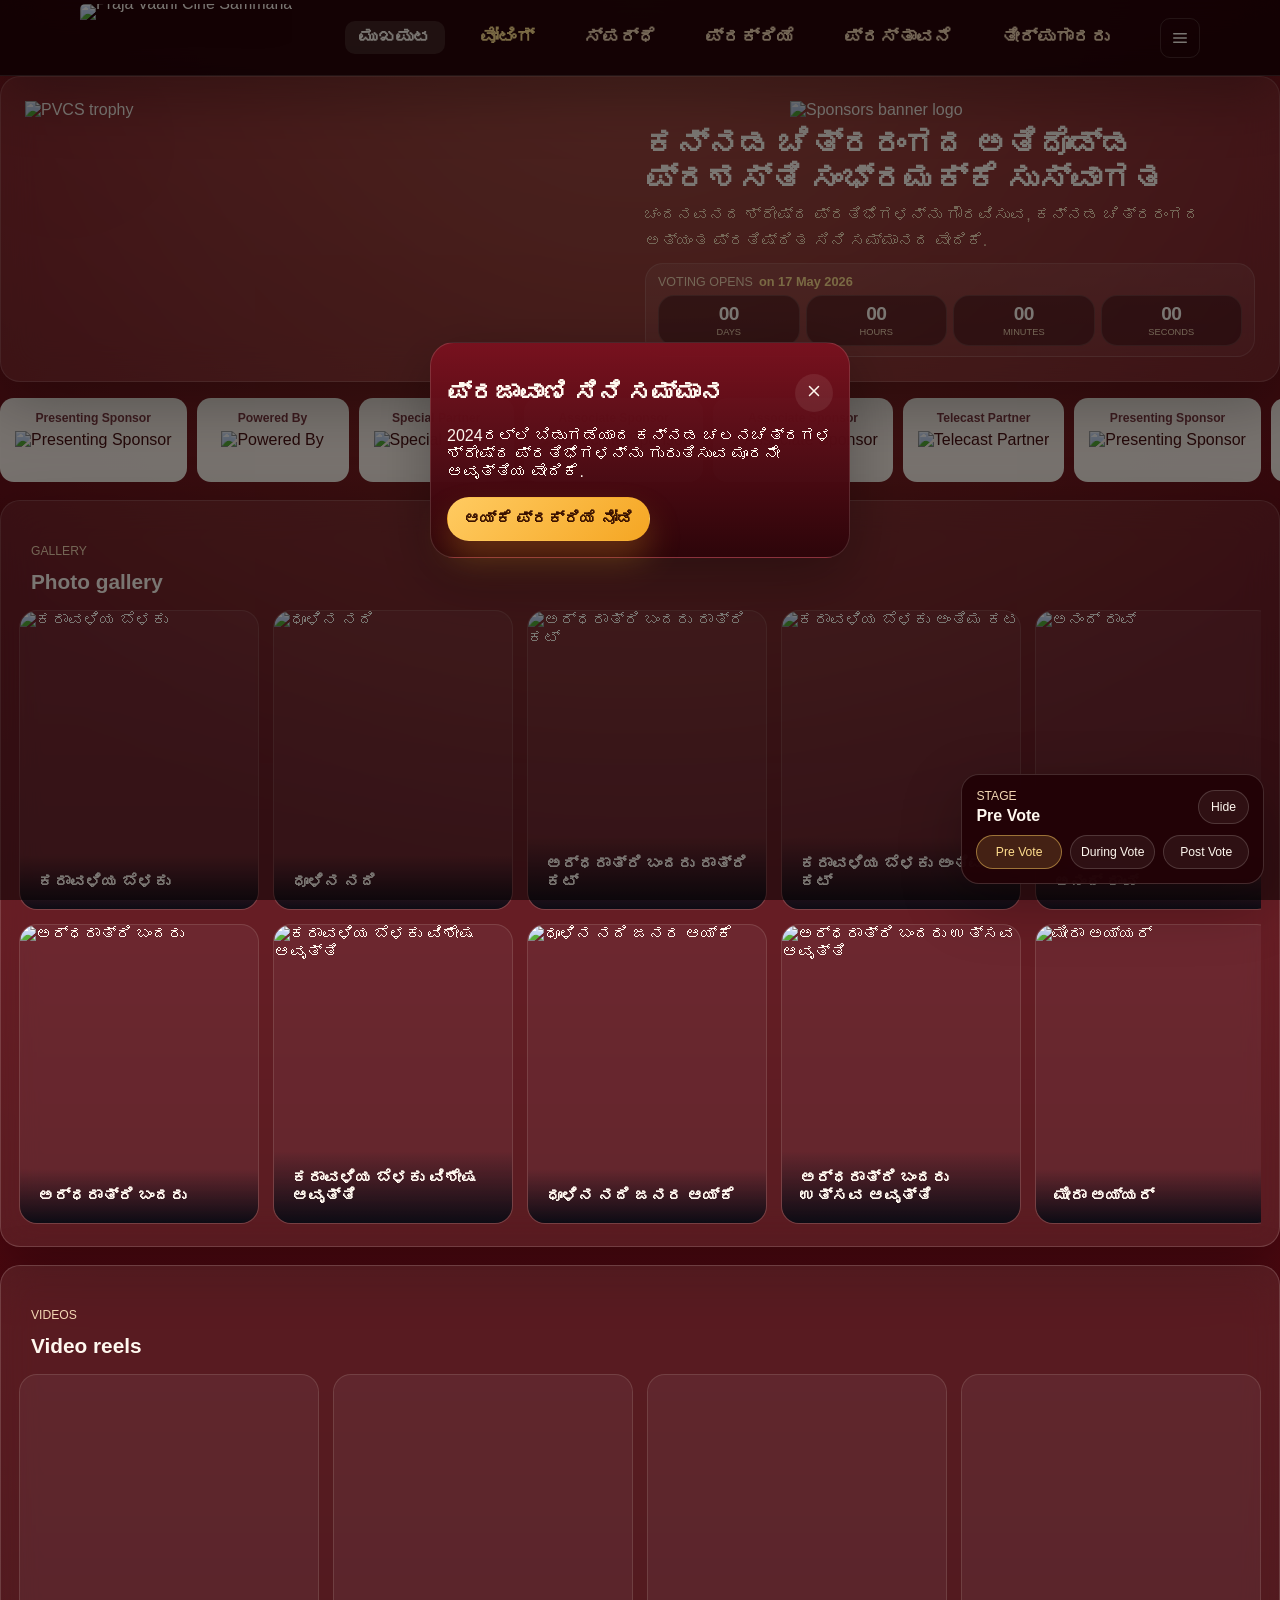
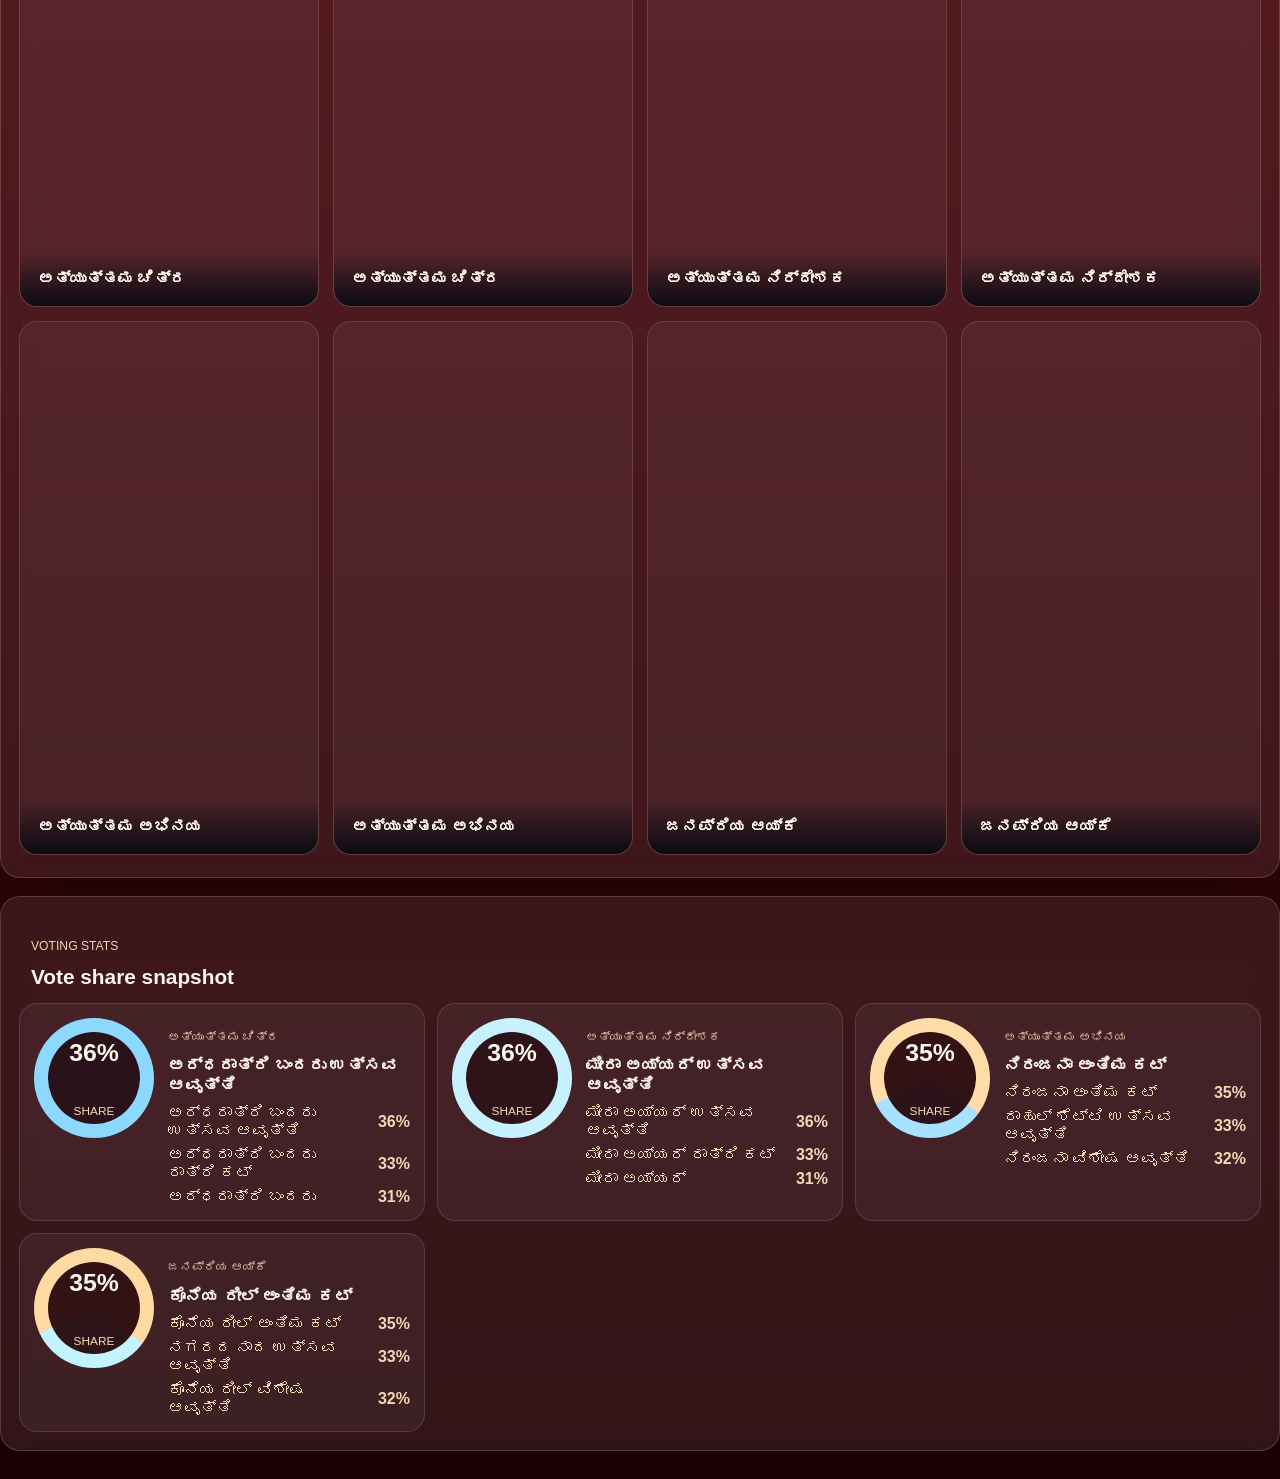
==== commit 94228e9d: "Embed gallery reels and lightbox" ====
--- a/index.html
+++ b/index.html
@@ -153,5 +153,26 @@
         <a class="btn btn--primary" data-popup-cta href="#/process"></a>
       </div>
     </div>
+
+    <div class="gallery-lightbox" data-gallery-lightbox aria-labelledby="gallery-lightbox-caption" aria-modal="true" role="dialog" hidden>
+      <div class="gallery-lightbox__panel">
+        <button class="gallery-lightbox__close" type="button" data-gallery-lightbox-close aria-label="Close gallery">
+          <svg viewBox="0 0 24 24" aria-hidden="true" width="18" height="18" fill="none" stroke="currentColor" stroke-width="2" stroke-linecap="round"><line x1="18" y1="6" x2="6" y2="18"/><line x1="6" y1="6" x2="18" y2="18"/></svg>
+        </button>
+        <div class="gallery-lightbox__stage">
+          <button class="gallery-lightbox__nav gallery-lightbox__nav--prev" type="button" data-gallery-lightbox-prev aria-label="Previous image">
+            <svg viewBox="0 0 24 24" aria-hidden="true" width="22" height="22" fill="none" stroke="currentColor" stroke-width="2" stroke-linecap="round" stroke-linejoin="round"><path d="M15 18l-6-6 6-6"/></svg>
+          </button>
+          <img data-gallery-lightbox-image data-fallback-src="PVCS_Trophy_with_bg.svg" alt="">
+          <button class="gallery-lightbox__nav gallery-lightbox__nav--next" type="button" data-gallery-lightbox-next aria-label="Next image">
+            <svg viewBox="0 0 24 24" aria-hidden="true" width="22" height="22" fill="none" stroke="currentColor" stroke-width="2" stroke-linecap="round" stroke-linejoin="round"><path d="M9 6l6 6-6 6"/></svg>
+          </button>
+        </div>
+        <div class="gallery-lightbox__footer">
+          <p class="gallery-lightbox__count" data-gallery-lightbox-count></p>
+          <p class="gallery-lightbox__caption" id="gallery-lightbox-caption" data-gallery-lightbox-caption></p>
+        </div>
+      </div>
+    </div>
   </body>
 </html>
--- a/styles.css
+++ b/styles.css
@@ -33,9 +33,9 @@
   --accent-strong: #ffde8e;
   --line: rgba(255, 248, 239, 0.16);
   --shadow: 0 20px 60px rgba(0, 0, 0, 0.28);
-  --radius-xl: 32px;
-  --radius-lg: 24px;
-  --radius-md: 18px;
+  --radius-xl: 28px;
+  --radius-lg: 20px;
+  --radius-md: 16px;
   --header-h: 76px;
   --bottom-nav-h: 84px;
   --content-w: 1120px;
@@ -243,7 +243,7 @@
   display: grid;
   gap: 12px;
   padding: 20px 18px;
-  border-radius: 30px;
+  border-radius: 24px;
   border: 1px solid rgba(255, 248, 239, 0.16);
   color: var(--text);
   overflow: hidden;
@@ -321,7 +321,7 @@
 .action-card__eyebrow {
   color: var(--muted);
   font-size: 0.75rem;
-  letter-spacing: 0.12em;
+  letter-spacing: 0;
   text-transform: uppercase;
 }
 
@@ -531,7 +531,7 @@
 }
 
 .eyebrow {
-  letter-spacing: 0.16em;
+  letter-spacing: 0;
   text-transform: uppercase;
   font-size: 0.76rem;
   color: var(--muted);
@@ -665,9 +665,9 @@
   margin: 0 auto;
   display: grid;
   grid-template-columns: repeat(5, 1fr);
-  gap: 4px;
+  gap: 6px;
   padding: 7px;
-  border-radius: 24px;
+  border-radius: 20px;
   border: 1px solid var(--line);
   background: rgba(33, 2, 6, 0.92);
   backdrop-filter: blur(20px);
@@ -678,9 +678,9 @@
   min-height: 56px;
   display: grid;
   place-items: center;
-  gap: 3px;
+  gap: 4px;
   padding: 5px 3px;
-  border-radius: 16px;
+  border-radius: 14px;
   color: var(--muted);
   text-align: center;
   transition: transform 180ms ease, background-color 180ms ease, color 180ms ease;
@@ -786,7 +786,7 @@
   color: rgba(255, 248, 239, 0.72);
   font-size: 0.68rem;
   font-weight: 600;
-  letter-spacing: 0.12em;
+  letter-spacing: 0;
   text-transform: uppercase;
 }
 
@@ -897,6 +897,116 @@
 .popup__panel p,
 .shell-card p {
   margin: 0 0 16px;
+}
+
+.gallery-lightbox {
+  position: fixed;
+  inset: 0;
+  z-index: 55;
+  display: none;
+  place-items: center;
+  padding: 18px;
+  background: rgba(2, 6, 14, 0.84);
+  backdrop-filter: blur(12px);
+}
+
+.gallery-lightbox.is-visible {
+  display: grid;
+}
+
+.gallery-lightbox__panel {
+  position: relative;
+  width: min(100%, 1160px);
+  display: grid;
+  gap: 14px;
+  padding: 18px;
+  border-radius: 24px;
+  border: 1px solid rgba(255, 248, 239, 0.14);
+  background: linear-gradient(180deg, rgba(29, 4, 8, 0.98), rgba(10, 8, 16, 0.98));
+  box-shadow: var(--shadow);
+}
+
+.gallery-lightbox__close {
+  position: absolute;
+  top: 14px;
+  right: 14px;
+  z-index: 2;
+  width: 46px;
+  height: 46px;
+  display: grid;
+  place-items: center;
+  border-radius: 999px;
+  border: 1px solid rgba(255, 248, 239, 0.14);
+  background: rgba(255, 248, 239, 0.08);
+  color: var(--text);
+  cursor: pointer;
+}
+
+.gallery-lightbox__stage {
+  position: relative;
+  min-height: min(72vh, 760px);
+  display: grid;
+  place-items: center;
+  padding: 18px 64px;
+  border-radius: 20px;
+  background: rgba(255, 248, 239, 0.04);
+  overflow: hidden;
+}
+
+.gallery-lightbox__stage img {
+  width: auto;
+  max-width: 100%;
+  height: auto;
+  max-height: min(66vh, 680px);
+  object-fit: contain;
+}
+
+.gallery-lightbox__nav {
+  position: absolute;
+  top: 50%;
+  width: 52px;
+  height: 52px;
+  display: grid;
+  place-items: center;
+  border-radius: 999px;
+  border: 1px solid rgba(255, 248, 239, 0.14);
+  background: rgba(33, 2, 6, 0.78);
+  color: var(--text);
+  cursor: pointer;
+  transform: translateY(-50%);
+}
+
+.gallery-lightbox__nav:disabled {
+  opacity: 0.4;
+  cursor: default;
+}
+
+.gallery-lightbox__nav--prev {
+  left: 14px;
+}
+
+.gallery-lightbox__nav--next {
+  right: 14px;
+}
+
+.gallery-lightbox__footer {
+  display: grid;
+  gap: 6px;
+}
+
+.gallery-lightbox__count,
+.gallery-lightbox__caption {
+  margin: 0;
+}
+
+.gallery-lightbox__count {
+  color: var(--muted);
+  font-size: 0.82rem;
+}
+
+.gallery-lightbox__caption {
+  font-family: var(--font-heading);
+  font-size: clamp(1.1rem, 1.6vw, 1.35rem);
 }
 
 .shell-grid {
@@ -1114,7 +1224,7 @@
   font-size: 0.62rem;
   font-weight: 700;
   line-height: 1;
-  letter-spacing: 0.14em;
+  letter-spacing: 0;
   text-transform: uppercase;
 }
 
@@ -1179,7 +1289,7 @@
 .vote-card__votes span {
   color: rgba(255, 248, 239, 0.7);
   font-size: 0.78rem;
-  letter-spacing: 0.12em;
+  letter-spacing: 0;
   text-transform: uppercase;
 }
 
@@ -1202,7 +1312,7 @@
   color: #3a1200;
   font-size: 0.82rem;
   font-weight: 700;
-  letter-spacing: 0.1em;
+  letter-spacing: 0;
   text-transform: uppercase;
   cursor: pointer;
   transition: filter 160ms ease;
@@ -1399,7 +1509,7 @@
   background: transparent;
   font-size: 0.58rem;
   line-height: 1;
-  letter-spacing: 0.18em;
+  letter-spacing: 0;
   color: rgba(255, 248, 239, 0.92);
   text-shadow: 0 2px 8px rgba(0, 0, 0, 0.45);
   z-index: 4;
@@ -1434,7 +1544,7 @@
   color: #3a1200;
   font-size: 0.9rem;
   font-weight: 700;
-  letter-spacing: 0.1em;
+  letter-spacing: 0;
   text-transform: uppercase;
   cursor: pointer;
   transition: filter 160ms ease, background 200ms ease;
@@ -1562,7 +1672,7 @@
 body[data-page="voting-swiper"] .vote-summary-card__eyebrow {
   margin: 0;
   font-size: 0.72rem;
-  letter-spacing: 0.16em;
+  letter-spacing: 0;
   text-transform: uppercase;
   color: var(--muted);
 }
@@ -1610,7 +1720,7 @@
 
 body[data-page="voting-swiper"] .vote-phone-step__field span {
   font-size: 0.8rem;
-  letter-spacing: 0.12em;
+  letter-spacing: 0;
   text-transform: uppercase;
   color: var(--muted);
 }
@@ -1624,7 +1734,7 @@
   background: rgba(255, 248, 239, 0.06);
   color: var(--text);
   font: inherit;
-  letter-spacing: 0.08em;
+  letter-spacing: 0;
 }
 
 body[data-page="voting-swiper"] .vote-phone-step__field input:focus {
@@ -1679,7 +1789,7 @@
 
 body[data-page="voting-swiper"] .vote-success-chip span {
   font-size: 0.7rem;
-  letter-spacing: 0.14em;
+  letter-spacing: 0;
   text-transform: uppercase;
   color: var(--muted);
 }
@@ -2145,30 +2255,83 @@
   gap: 12px;
 }
 
+.stage-hero__intro {
+  display: grid;
+  gap: 6px;
+}
+
+.stage-hero__intro h2 {
+  margin: 0;
+  font-family: var(--font-heading);
+  font-size: clamp(1.3rem, 3vw, 2rem);
+  line-height: 1.08;
+  letter-spacing: -0.02em;
+}
+
+.stage-hero__intro p {
+  margin: 0;
+  color: var(--muted);
+  line-height: 1.55;
+}
+
 .stage-hero__copy-body {
   display: grid;
   gap: 12px;
 }
 
-.stage-hero--pre-vote {
-  gap: 10px;
-}
-
-.stage-hero--pre-vote .stage-hero__copy {
+.stage-hero {
   gap: 8px;
 }
 
-.stage-hero--pre-vote .stage-hero__copy-body {
+.stage-hero__copy {
   gap: 8px;
 }
 
-.stage-hero--pre-vote .stage-hero__timeline {
-  gap: 10px;
-  padding: 14px;
-}
-
-.stage-hero--pre-vote .stage-hero__timer-grid {
-  gap: 8px;
+.stage-hero__copy-body {
+  gap: 6px;
+}
+
+.stage-hero__ilu {
+  width: 100%;
+  height: auto;
+  justify-self: center;
+}
+
+.stage-hero__timeline {
+  gap: 6px;
+  padding: 8px 10px;
+}
+
+.stage-hero__timeline-head {
+  display: flex;
+  flex-wrap: nowrap;
+  align-items: baseline;
+  gap: 4px 6px;
+  white-space: nowrap;
+}
+
+.stage-hero__timeline-date {
+  color: var(--accent-strong);
+  font-size: 0.8rem;
+  font-weight: 600;
+  line-height: 1.2;
+}
+
+.stage-hero__timer-grid {
+  gap: 5px;
+}
+
+.stage-hero__timer-unit {
+  gap: 2px;
+  padding: 8px 8px;
+}
+
+.stage-hero__timer-unit strong {
+  font-size: clamp(1rem, 2.7vw, 1.6rem);
+}
+
+.stage-hero__timer-unit span {
+  font-size: 0.65rem;
 }
 
 .stage-hero__copy h1 {
@@ -2188,14 +2351,15 @@
 .stage-hero__actions {
   display: flex;
   flex-wrap: wrap;
-  gap: 10px;
+  gap: 12px;
+  justify-content: center;
 }
 
 .stage-hero__panel {
   display: grid;
   gap: 8px;
   padding: 16px;
-  border-radius: 22px;
+  border-radius: 18px;
   border: 1px solid rgba(255, 248, 239, 0.14);
   background: rgba(255, 248, 239, 0.06);
 }
@@ -2203,7 +2367,7 @@
 .stage-hero__panel-label {
   color: var(--muted);
   font-size: 0.78rem;
-  letter-spacing: 0.14em;
+  letter-spacing: 0;
   text-transform: uppercase;
 }
 
@@ -2216,7 +2380,7 @@
   display: grid;
   gap: 12px;
   padding: 16px;
-  border-radius: 22px;
+  border-radius: 18px;
   border: 1px solid rgba(255, 248, 239, 0.14);
   background: linear-gradient(180deg, rgba(255, 248, 239, 0.08), rgba(255, 248, 239, 0.04));
 }
@@ -2247,7 +2411,7 @@
 .stage-hero__timer-unit span {
   color: var(--muted);
   font-size: 0.72rem;
-  letter-spacing: 0.12em;
+  letter-spacing: 0;
   text-transform: uppercase;
 }
 
@@ -2286,21 +2450,17 @@
   font-size: 1.3rem;
 }
 
-.gallery-grid {
-  display: grid;
-  gap: 12px;
-}
-
 .media-card {
   position: relative;
-  min-height: 180px;
   overflow: hidden;
-  border-radius: 22px;
+  border-radius: 18px;
   border: 1px solid rgba(255, 248, 239, 0.12);
   background: rgba(255, 248, 239, 0.05);
+  isolation: isolate;
 }
 
 .media-card img {
+  display: block;
   width: 100%;
   height: 100%;
   object-fit: cover;
@@ -2309,18 +2469,71 @@
 .media-card__copy {
   position: absolute;
   inset: auto 0 0;
-  padding: 14px;
-  background: linear-gradient(180deg, transparent, rgba(0, 0, 0, 0.82));
-}
-
-.media-card__copy h3 {
+  display: block;
+  padding: 18px;
+  background: linear-gradient(180deg, rgba(4, 9, 18, 0), rgba(4, 9, 18, 0.9));
+}
+
+.media-card__caption {
   margin: 0;
   font-family: var(--font-heading);
   font-size: 1rem;
 }
 
-.media-card__copy .eyebrow {
-  margin-bottom: 4px;
+.media-section {
+  display: grid;
+  gap: 16px;
+}
+
+.photo-gallery {
+  display: grid;
+  grid-auto-flow: column;
+  grid-auto-columns: minmax(220px, 76vw);
+  gap: 14px;
+  overflow-x: auto;
+  overscroll-behavior-x: contain;
+  padding-bottom: 4px;
+  scroll-snap-type: x proximity;
+}
+
+.media-card--photo {
+  min-height: 300px;
+  aspect-ratio: 4 / 5;
+  scroll-snap-align: start;
+}
+
+.media-card--trigger {
+  width: 100%;
+  padding: 0;
+  appearance: none;
+  -webkit-appearance: none;
+  color: inherit;
+  text-align: left;
+  cursor: default;
+}
+
+.reel-strip {
+  display: grid;
+  grid-auto-flow: column;
+  grid-auto-columns: minmax(210px, 72vw);
+  gap: 14px;
+  overflow-x: auto;
+  overscroll-behavior-x: contain;
+  padding-bottom: 4px;
+  scroll-snap-type: x proximity;
+}
+
+.reel-card {
+  min-height: 360px;
+  aspect-ratio: 9 / 16;
+  scroll-snap-align: start;
+}
+
+.reel-card__frame {
+  display: block;
+  width: 100%;
+  height: 100%;
+  border: 0;
 }
 
 .stats-panel--locked {
@@ -2337,7 +2550,7 @@
   grid-template-columns: 108px minmax(0, 1fr);
   gap: 14px;
   padding: 14px;
-  border-radius: 22px;
+  border-radius: 18px;
   border: 1px solid rgba(255, 248, 239, 0.12);
   background: rgba(255, 248, 239, 0.05);
 }
@@ -2375,7 +2588,7 @@
   margin-top: -4px;
   color: var(--muted);
   font-size: 0.74rem;
-  letter-spacing: 0.12em;
+  letter-spacing: 0;
   text-transform: uppercase;
 }
 
@@ -2408,7 +2621,7 @@
 
 .winner-card {
   overflow: hidden;
-  border-radius: 22px;
+  border-radius: 18px;
   border: 1px solid rgba(255, 248, 239, 0.12);
   background: rgba(255, 248, 239, 0.05);
 }
@@ -2421,8 +2634,8 @@
 
 .winner-card__copy {
   display: grid;
-  gap: 6px;
-  padding: 14px;
+  gap: 8px;
+  padding: 16px;
 }
 
 .winner-card__copy h3 {
@@ -2548,7 +2761,7 @@
   min-height: 260px;
   padding: 0;
   overflow: hidden;
-  border-radius: 20px;
+  border-radius: 18px;
   border: 1px solid rgba(255, 248, 239, 0.12);
   background: rgba(255, 248, 239, 0.05);
   color: var(--text);
@@ -2591,14 +2804,14 @@
   background: rgba(33, 2, 6, 0.74);
   border: 1px solid rgba(255, 248, 239, 0.14);
   font-size: 0.68rem;
-  letter-spacing: 0.16em;
+  letter-spacing: 0;
   text-transform: uppercase;
 }
 
 .vote-tile__body {
   display: grid;
-  gap: 4px;
-  padding: 14px;
+  gap: 6px;
+  padding: 16px;
 }
 
 .vote-tile__body strong {
@@ -2610,7 +2823,7 @@
 .vote-tile__body small {
   color: var(--accent-strong);
   font-size: 0.72rem;
-  letter-spacing: 0.12em;
+  letter-spacing: 0;
   text-transform: uppercase;
 }
 
@@ -2712,7 +2925,7 @@
 
 .vote-final__field span {
   font-size: 0.76rem;
-  letter-spacing: 0.14em;
+  letter-spacing: 0;
   text-transform: uppercase;
   color: var(--muted);
 }
@@ -2734,26 +2947,51 @@
   gap: 10px;
   min-width: 220px;
   padding: 14px;
-  border-radius: 22px;
+  border-radius: 18px;
   border: 1px solid rgba(255, 248, 239, 0.16);
   background: rgba(33, 2, 6, 0.92);
   backdrop-filter: blur(18px);
   box-shadow: var(--shadow);
 }
 
+.stage-controller__head {
+  display: flex;
+  align-items: center;
+  justify-content: space-between;
+  gap: 10px;
+}
+
 .stage-controller__label {
   display: grid;
-  gap: 2px;
+  gap: 4px;
 }
 
 .stage-controller__label strong {
   font-family: var(--font-heading);
 }
 
+.stage-controller__toggle {
+  min-height: 34px;
+  padding: 0 12px;
+  border-radius: 999px;
+  border: 1px solid rgba(255, 248, 239, 0.16);
+  background: rgba(255, 248, 239, 0.06);
+  color: var(--text);
+  cursor: pointer;
+  font-size: 0.76rem;
+  white-space: nowrap;
+}
+
+.stage-controller.is-collapsed {
+  min-width: 0;
+  padding: 10px 12px;
+  border-radius: 999px;
+}
+
 .stage-controller__group {
   display: grid;
   grid-template-columns: repeat(3, minmax(0, 1fr));
-  gap: 6px;
+  gap: 8px;
 }
 
 .stage-controller__group button {
@@ -2783,28 +3021,60 @@
   }
 
   .stage-hero {
-    grid-template-columns: minmax(280px, 0.85fr) minmax(0, 1.1fr) minmax(220px, 0.55fr);
-    align-items: center;
-    padding: 24px;
-  }
-
-  .stage-hero--pre-vote {
     grid-template-columns: minmax(0, 1fr) minmax(0, 1fr);
     align-items: stretch;
-  }
-
-  .stage-hero--pre-vote .stage-hero__media {
+    padding: 24px;
+    gap: 10px;
+  }
+
+  .stage-hero__ilu {
+    order: -1;
+    justify-self: center;
+    width: min(320px, 80%);
+  }
+
+  .stage-hero__media {
     min-height: 0;
   }
 
-  .stage-hero--pre-vote .stage-hero__trophy {
+  .stage-hero__trophy {
     width: 100%;
     height: 100%;
     max-width: none;
   }
 
+  .stage-hero__copy {
+    align-content: start;
+    gap: 8px;
+  }
+
+  .stage-hero__copy-body {
+    align-content: start;
+    gap: 8px;
+  }
+
+  .stage-hero__timeline {
+    gap: 6px;
+    padding: 10px 12px;
+  }
+
+  .stage-hero__timer-grid {
+    gap: 6px;
+  }
+
+  .stage-hero__timer-unit {
+    padding: 8px 8px;
+  }
+
+  .stage-hero__timer-unit strong {
+    font-size: clamp(0.88rem, 1.8vw, 1.2rem);
+  }
+
+  .stage-hero__timer-unit span {
+    font-size: 0.58rem;
+  }
+
   .stage-grid,
-  .gallery-grid,
   .stats-grid,
   .winner-grid {
     grid-template-columns: repeat(3, minmax(0, 1fr));
@@ -2852,9 +3122,28 @@
     text-align: right;
   }
 
-  .gallery-grid--photos,
-  .gallery-grid--videos {
-    grid-template-columns: repeat(3, minmax(0, 1fr));
+  .photo-gallery {
+    grid-template-rows: repeat(2, minmax(0, 1fr));
+    grid-auto-columns: 240px;
+    overflow-x: auto;
+  }
+
+  .media-card--trigger {
+    cursor: zoom-in;
+    transition: transform 180ms ease, border-color 180ms ease;
+  }
+
+  .media-card--trigger:hover,
+  .media-card--trigger:focus-visible {
+    transform: translateY(-2px);
+    border-color: rgba(255, 248, 239, 0.24);
+  }
+
+  .reel-strip {
+    grid-template-columns: repeat(4, minmax(0, 1fr));
+    grid-auto-flow: row;
+    grid-auto-columns: auto;
+    overflow-x: visible;
   }
 
   .stats-card {
@@ -2887,13 +3176,31 @@
     grid-template-columns: repeat(3, minmax(0, 1fr));
   }
 
-  .stage-hero--pre-vote .stage-hero__timeline {
-    padding: 12px;
-  }
-
-  .stage-hero--pre-vote .stage-hero__timer-grid {
-    grid-template-columns: repeat(2, minmax(0, 1fr));
-    gap: 6px;
+  .stage-hero__timeline {
+    padding: 8px;
+  }
+
+  .stage-hero__timer-grid {
+    grid-template-columns: repeat(4, minmax(0, 1fr));
+    gap: 3px;
+  }
+
+  .stage-hero__timer-unit {
+    padding: 7px 6px;
+  }
+
+  .stage-hero__timer-unit strong {
+    font-size: clamp(0.92rem, 2.8vw, 1.2rem);
+  }
+
+  .stage-hero__timer-unit span {
+    font-size: 0.58rem;
+  }
+
+  .stage-hero__ilu {
+    order: 1;
+    justify-self: center;
+    width: 100%;
   }
 
   .vote-stepper__header,
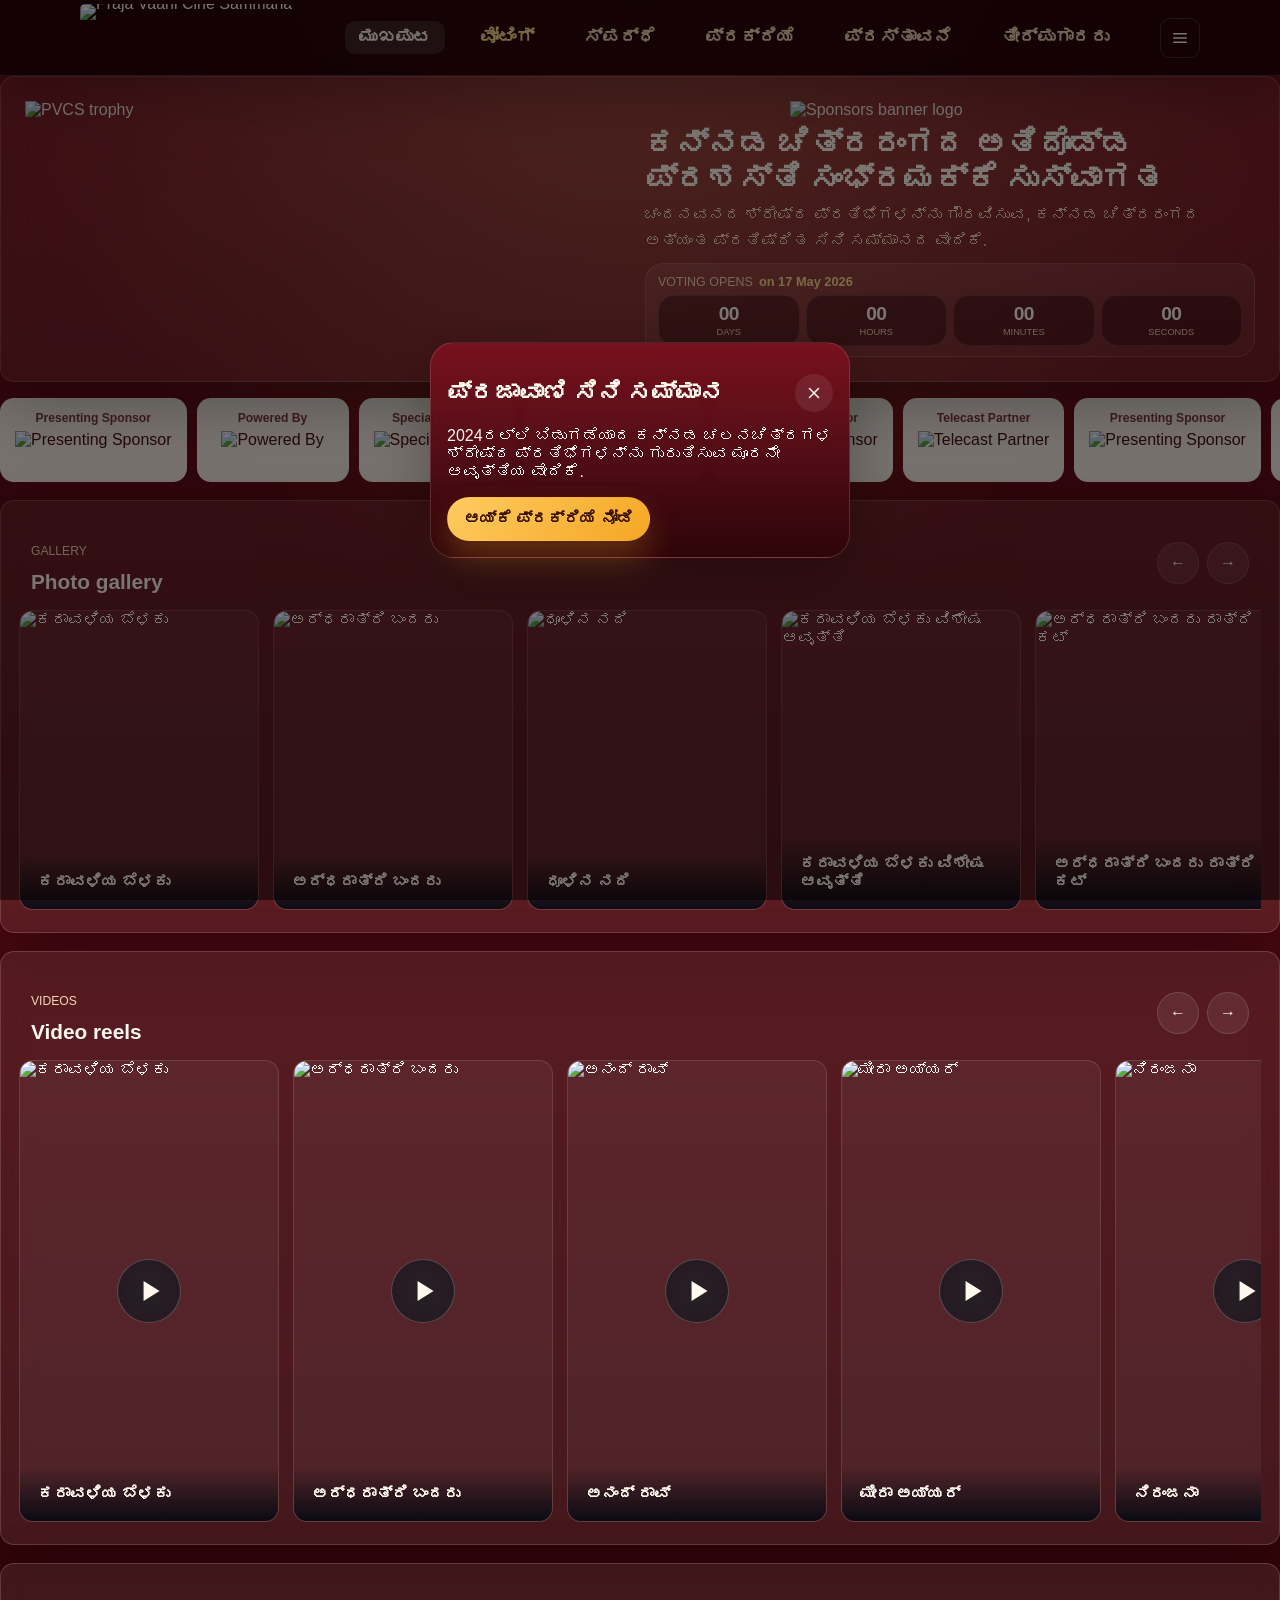
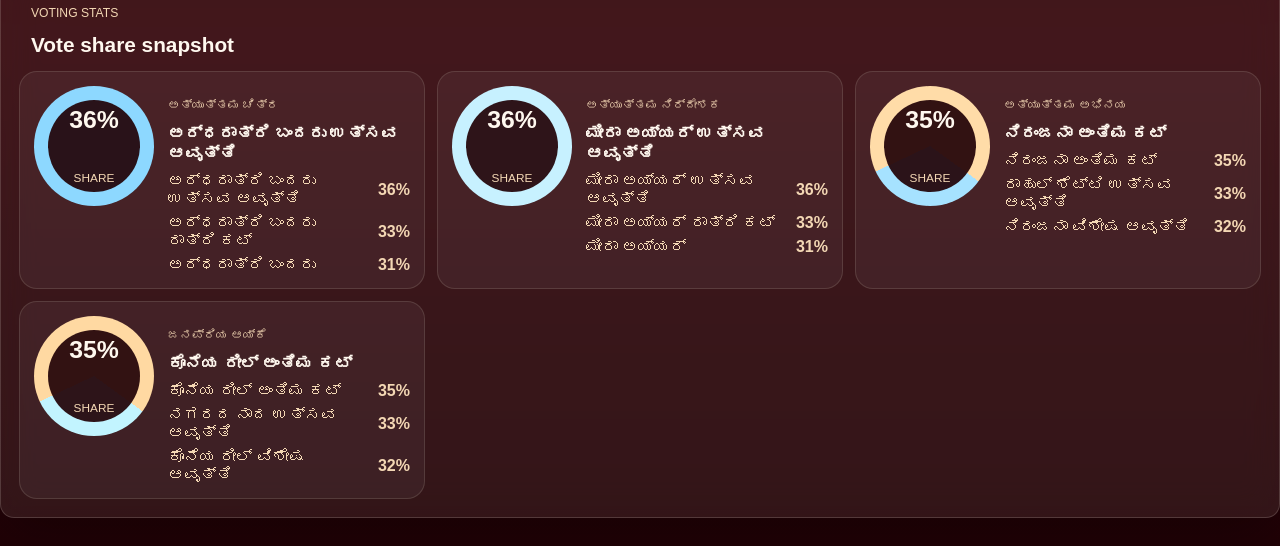
==== commit 155033b3: "Refine gallery and reel interactions" ====
--- a/index.html
+++ b/index.html
@@ -174,5 +174,26 @@
         </div>
       </div>
     </div>
+
+    <div class="reel-lightbox" data-reel-lightbox aria-labelledby="reel-lightbox-caption" aria-modal="true" role="dialog" hidden>
+      <div class="reel-lightbox__panel">
+        <button class="reel-lightbox__close" type="button" data-reel-lightbox-close aria-label="Close reel player">
+          <svg viewBox="0 0 24 24" aria-hidden="true" width="18" height="18" fill="none" stroke="currentColor" stroke-width="2" stroke-linecap="round"><line x1="18" y1="6" x2="6" y2="18"/><line x1="6" y1="6" x2="18" y2="18"/></svg>
+        </button>
+        <div class="reel-lightbox__stage">
+          <button class="reel-lightbox__nav reel-lightbox__nav--prev" type="button" data-reel-lightbox-prev aria-label="Previous reel">
+            <svg viewBox="0 0 24 24" aria-hidden="true" width="22" height="22" fill="none" stroke="currentColor" stroke-width="2" stroke-linecap="round" stroke-linejoin="round"><path d="M15 18l-6-6 6-6"/></svg>
+          </button>
+          <iframe class="reel-lightbox__frame" data-reel-lightbox-frame title="" loading="lazy" allow="accelerometer; autoplay; clipboard-write; encrypted-media; gyroscope; picture-in-picture; web-share" allowfullscreen></iframe>
+          <button class="reel-lightbox__nav reel-lightbox__nav--next" type="button" data-reel-lightbox-next aria-label="Next reel">
+            <svg viewBox="0 0 24 24" aria-hidden="true" width="22" height="22" fill="none" stroke="currentColor" stroke-width="2" stroke-linecap="round" stroke-linejoin="round"><path d="M9 6l6 6-6 6"/></svg>
+          </button>
+        </div>
+        <div class="reel-lightbox__footer">
+          <p class="reel-lightbox__count" data-reel-lightbox-count></p>
+          <p class="reel-lightbox__caption" id="reel-lightbox-caption" data-reel-lightbox-caption></p>
+        </div>
+      </div>
+    </div>
   </body>
 </html>
--- a/styles.css
+++ b/styles.css
@@ -33,9 +33,9 @@
   --accent-strong: #ffde8e;
   --line: rgba(255, 248, 239, 0.16);
   --shadow: 0 20px 60px rgba(0, 0, 0, 0.28);
-  --radius-xl: 28px;
-  --radius-lg: 20px;
-  --radius-md: 16px;
+  --radius-xl: 20px;
+  --radius-lg: 14px;
+  --radius-md: 12px;
   --header-h: 76px;
   --bottom-nav-h: 84px;
   --content-w: 1120px;
@@ -243,7 +243,7 @@
   display: grid;
   gap: 12px;
   padding: 20px 18px;
-  border-radius: 24px;
+  border-radius: 18px;
   border: 1px solid rgba(255, 248, 239, 0.16);
   color: var(--text);
   overflow: hidden;
@@ -530,6 +530,31 @@
   padding: 12px 12px 0;
 }
 
+.strip-controls {
+  display: inline-flex;
+  align-items: center;
+  gap: 8px;
+}
+
+.strip-control {
+  width: 42px;
+  height: 42px;
+  display: grid;
+  place-items: center;
+  padding: 0;
+  border-radius: 999px;
+  border: 1px solid rgba(255, 248, 239, 0.14);
+  background: rgba(255, 248, 239, 0.08);
+  color: var(--text);
+  cursor: pointer;
+}
+
+.strip-control span {
+  display: block;
+  font-size: 1rem;
+  line-height: 1;
+}
+
 .eyebrow {
   letter-spacing: 0;
   text-transform: uppercase;
@@ -680,7 +705,7 @@
   place-items: center;
   gap: 4px;
   padding: 5px 3px;
-  border-radius: 14px;
+  border-radius: 10px;
   color: var(--muted);
   text-align: center;
   transition: transform 180ms ease, background-color 180ms ease, color 180ms ease;
@@ -759,6 +784,8 @@
 
 .side-menu__close,
 .popup__close {
+  display: grid;
+  place-items: center;
   width: 38px;
   height: 38px;
   border: 0;
@@ -768,9 +795,21 @@
   cursor: pointer;
 }
 
+.side-menu__close svg,
+.popup__close svg,
+.gallery-lightbox__close svg,
+.reel-lightbox__close svg {
+  display: block;
+}
+
 .side-menu__section {
   display: grid;
   gap: 4px;
+}
+
+.side-menu__section--review {
+  padding-top: 6px;
+  border-top: 1px solid rgba(255, 248, 239, 0.1);
 }
 
 [data-menu-links] {
@@ -871,6 +910,29 @@
   border-top: 1px solid rgba(255, 248, 239, 0.08);
 }
 
+.side-menu__stage-group {
+  display: grid;
+  grid-template-columns: repeat(3, minmax(0, 1fr));
+  gap: 8px;
+}
+
+.side-menu__stage-button {
+  min-height: 36px;
+  padding: 0 8px;
+  border-radius: 10px;
+  border: 1px solid rgba(255, 248, 239, 0.14);
+  background: rgba(255, 248, 239, 0.05);
+  color: var(--text);
+  cursor: pointer;
+  font-size: 0.74rem;
+}
+
+.side-menu__stage-button.is-active {
+  border-color: rgba(248, 197, 95, 0.5);
+  background: rgba(248, 197, 95, 0.16);
+  color: var(--accent-strong);
+}
+
 .popup {
   position: fixed;
   inset: 0;
@@ -920,7 +982,7 @@
   display: grid;
   gap: 14px;
   padding: 18px;
-  border-radius: 24px;
+  border-radius: 18px;
   border: 1px solid rgba(255, 248, 239, 0.14);
   background: linear-gradient(180deg, rgba(29, 4, 8, 0.98), rgba(10, 8, 16, 0.98));
   box-shadow: var(--shadow);
@@ -948,7 +1010,7 @@
   display: grid;
   place-items: center;
   padding: 18px 64px;
-  border-radius: 20px;
+  border-radius: 14px;
   background: rgba(255, 248, 239, 0.04);
   overflow: hidden;
 }
@@ -1007,6 +1069,160 @@
 .gallery-lightbox__caption {
   font-family: var(--font-heading);
   font-size: clamp(1.1rem, 1.6vw, 1.35rem);
+}
+
+.reel-lightbox {
+  position: fixed;
+  inset: 0;
+  z-index: 56;
+  display: none;
+  place-items: center;
+  padding: 18px;
+  background: rgba(2, 6, 14, 0.88);
+  backdrop-filter: blur(12px);
+}
+
+.reel-lightbox.is-visible {
+  display: grid;
+}
+
+.reel-lightbox__panel {
+  position: relative;
+  width: min(100%, 780px);
+  display: grid;
+  gap: 14px;
+  padding: 18px;
+  border-radius: 18px;
+  border: 1px solid rgba(255, 248, 239, 0.14);
+  background: linear-gradient(180deg, rgba(29, 4, 8, 0.98), rgba(10, 8, 16, 0.98));
+  box-shadow: var(--shadow);
+}
+
+.reel-lightbox__close {
+  position: absolute;
+  top: 14px;
+  right: 14px;
+  z-index: 2;
+  width: 46px;
+  height: 46px;
+  display: grid;
+  place-items: center;
+  border-radius: 999px;
+  border: 1px solid rgba(255, 248, 239, 0.14);
+  background: rgba(255, 248, 239, 0.08);
+  color: var(--text);
+  cursor: pointer;
+}
+
+.reel-lightbox__stage {
+  position: relative;
+  min-height: min(78vh, 820px);
+  display: grid;
+  place-items: center;
+  padding: 18px 64px;
+  border-radius: 14px;
+  background: rgba(255, 248, 239, 0.04);
+  overflow: hidden;
+}
+
+.reel-lightbox__frame {
+  width: min(100%, 420px);
+  height: min(72vh, 760px);
+  border: 0;
+  border-radius: 12px;
+  background: #000;
+}
+
+.reel-lightbox__nav {
+  position: absolute;
+  top: 50%;
+  width: 52px;
+  height: 52px;
+  display: grid;
+  place-items: center;
+  border-radius: 999px;
+  border: 1px solid rgba(255, 248, 239, 0.14);
+  background: rgba(33, 2, 6, 0.78);
+  color: var(--text);
+  cursor: pointer;
+  transform: translateY(-50%);
+}
+
+.reel-lightbox__nav:disabled {
+  opacity: 0.4;
+  cursor: default;
+}
+
+.reel-lightbox__nav--prev {
+  left: 14px;
+}
+
+.reel-lightbox__nav--next {
+  right: 14px;
+}
+
+.reel-lightbox__footer {
+  display: grid;
+  gap: 6px;
+}
+
+.reel-lightbox__count,
+.reel-lightbox__caption {
+  margin: 0;
+}
+
+.reel-lightbox__count {
+  color: var(--muted);
+  font-size: 0.82rem;
+}
+
+.reel-lightbox__caption {
+  font-family: var(--font-heading);
+  font-size: clamp(1.1rem, 1.6vw, 1.35rem);
+}
+
+@media (max-width: 759px) {
+  .gallery-lightbox,
+  .reel-lightbox {
+    padding: 10px;
+  }
+
+  .gallery-lightbox__panel,
+  .reel-lightbox__panel {
+    padding: 12px;
+    gap: 10px;
+  }
+
+  .gallery-lightbox__stage,
+  .reel-lightbox__stage {
+    min-height: min(82vh, 760px);
+    padding: 16px 44px;
+  }
+
+  .gallery-lightbox__stage img {
+    max-height: min(74vh, 700px);
+  }
+
+  .gallery-lightbox__nav,
+  .reel-lightbox__nav {
+    width: 42px;
+    height: 42px;
+  }
+
+  .gallery-lightbox__nav--prev,
+  .reel-lightbox__nav--prev {
+    left: 8px;
+  }
+
+  .gallery-lightbox__nav--next,
+  .reel-lightbox__nav--next {
+    right: 8px;
+  }
+
+  .reel-lightbox__frame {
+    width: min(100%, 360px);
+    height: min(70vh, 680px);
+  }
 }
 
 .shell-grid {
@@ -2453,7 +2669,7 @@
 .media-card {
   position: relative;
   overflow: hidden;
-  border-radius: 18px;
+  border-radius: 14px;
   border: 1px solid rgba(255, 248, 239, 0.12);
   background: rgba(255, 248, 239, 0.05);
   isolation: isolate;
@@ -2494,6 +2710,12 @@
   overscroll-behavior-x: contain;
   padding-bottom: 4px;
   scroll-snap-type: x proximity;
+  scrollbar-width: none;
+  -ms-overflow-style: none;
+}
+
+.photo-gallery::-webkit-scrollbar {
+  display: none;
 }
 
 .media-card--photo {
@@ -2515,25 +2737,62 @@
 .reel-strip {
   display: grid;
   grid-auto-flow: column;
-  grid-auto-columns: minmax(210px, 72vw);
+  grid-auto-columns: minmax(228px, 78vw);
   gap: 14px;
   overflow-x: auto;
   overscroll-behavior-x: contain;
   padding-bottom: 4px;
   scroll-snap-type: x proximity;
+  scrollbar-width: none;
+  -ms-overflow-style: none;
+}
+
+.reel-strip::-webkit-scrollbar {
+  display: none;
 }
 
 .reel-card {
-  min-height: 360px;
+  min-height: 388px;
   aspect-ratio: 9 / 16;
   scroll-snap-align: start;
 }
 
-.reel-card__frame {
-  display: block;
+.reel-card--trigger {
   width: 100%;
-  height: 100%;
-  border: 0;
+  padding: 0;
+  appearance: none;
+  -webkit-appearance: none;
+  color: inherit;
+  text-align: left;
+  cursor: pointer;
+}
+
+.reel-card__play {
+  position: absolute;
+  top: 50%;
+  left: 50%;
+  z-index: 1;
+  width: 64px;
+  height: 64px;
+  border-radius: 999px;
+  transform: translate(-50%, -50%);
+  background: rgba(12, 16, 24, 0.7);
+  border: 1px solid rgba(255, 248, 239, 0.22);
+  backdrop-filter: blur(10px);
+  pointer-events: none;
+}
+
+.reel-card__play::before {
+  content: "";
+  position: absolute;
+  top: 50%;
+  left: 50%;
+  width: 0;
+  height: 0;
+  border-top: 10px solid transparent;
+  border-bottom: 10px solid transparent;
+  border-left: 16px solid #fff8ef;
+  transform: translate(-34%, -50%);
 }
 
 .stats-panel--locked {
@@ -2938,79 +3197,6 @@
   border-color: transparent;
 }
 
-.stage-controller {
-  position: fixed;
-  right: 12px;
-  bottom: calc(var(--bottom-nav-h) + 18px);
-  z-index: 70;
-  display: grid;
-  gap: 10px;
-  min-width: 220px;
-  padding: 14px;
-  border-radius: 18px;
-  border: 1px solid rgba(255, 248, 239, 0.16);
-  background: rgba(33, 2, 6, 0.92);
-  backdrop-filter: blur(18px);
-  box-shadow: var(--shadow);
-}
-
-.stage-controller__head {
-  display: flex;
-  align-items: center;
-  justify-content: space-between;
-  gap: 10px;
-}
-
-.stage-controller__label {
-  display: grid;
-  gap: 4px;
-}
-
-.stage-controller__label strong {
-  font-family: var(--font-heading);
-}
-
-.stage-controller__toggle {
-  min-height: 34px;
-  padding: 0 12px;
-  border-radius: 999px;
-  border: 1px solid rgba(255, 248, 239, 0.16);
-  background: rgba(255, 248, 239, 0.06);
-  color: var(--text);
-  cursor: pointer;
-  font-size: 0.76rem;
-  white-space: nowrap;
-}
-
-.stage-controller.is-collapsed {
-  min-width: 0;
-  padding: 10px 12px;
-  border-radius: 999px;
-}
-
-.stage-controller__group {
-  display: grid;
-  grid-template-columns: repeat(3, minmax(0, 1fr));
-  gap: 8px;
-}
-
-.stage-controller__group button {
-  min-height: 34px;
-  padding: 0 10px;
-  border-radius: 999px;
-  border: 1px solid rgba(255, 248, 239, 0.16);
-  background: rgba(255, 248, 239, 0.06);
-  color: var(--text);
-  cursor: pointer;
-  font-size: 0.76rem;
-}
-
-.stage-controller__group button.is-active {
-  border-color: rgba(248, 197, 95, 0.5);
-  background: rgba(248, 197, 95, 0.16);
-  color: var(--accent-strong);
-}
-
 @media (min-width: 760px) {
   .page-shell {
     padding-bottom: 28px;
@@ -3123,13 +3309,16 @@
   }
 
   .photo-gallery {
-    grid-template-rows: repeat(2, minmax(0, 1fr));
     grid-auto-columns: 240px;
     overflow-x: auto;
   }
 
   .media-card--trigger {
     cursor: zoom-in;
+    transition: transform 180ms ease, border-color 180ms ease;
+  }
+
+  .reel-card--trigger {
     transition: transform 180ms ease, border-color 180ms ease;
   }
 
@@ -3139,11 +3328,21 @@
     border-color: rgba(255, 248, 239, 0.24);
   }
 
+  .reel-card--trigger:hover,
+  .reel-card--trigger:focus-visible {
+    transform: translateY(-2px);
+    border-color: rgba(255, 248, 239, 0.24);
+  }
+
+  .strip-control:hover,
+  .strip-control:focus-visible {
+    border-color: rgba(255, 248, 239, 0.24);
+    background: rgba(255, 248, 239, 0.12);
+  }
+
   .reel-strip {
-    grid-template-columns: repeat(4, minmax(0, 1fr));
-    grid-auto-flow: row;
-    grid-auto-columns: auto;
-    overflow-x: visible;
+    grid-auto-columns: 260px;
+    overflow-x: auto;
   }
 
   .stats-card {
@@ -3154,28 +3353,12 @@
     width: 120px;
   }
 
-  .stage-controller {
-    right: 16px;
-    bottom: 16px;
-  }
-
   .bottom-nav {
     display: none;
   }
 }
 
 @media (max-width: 759px) {
-  .stage-controller {
-    left: 12px;
-    right: 12px;
-    bottom: calc(var(--bottom-nav-h) + 12px);
-    min-width: 0;
-  }
-
-  .stage-controller__group {
-    grid-template-columns: repeat(3, minmax(0, 1fr));
-  }
-
   .stage-hero__timeline {
     padding: 8px;
   }
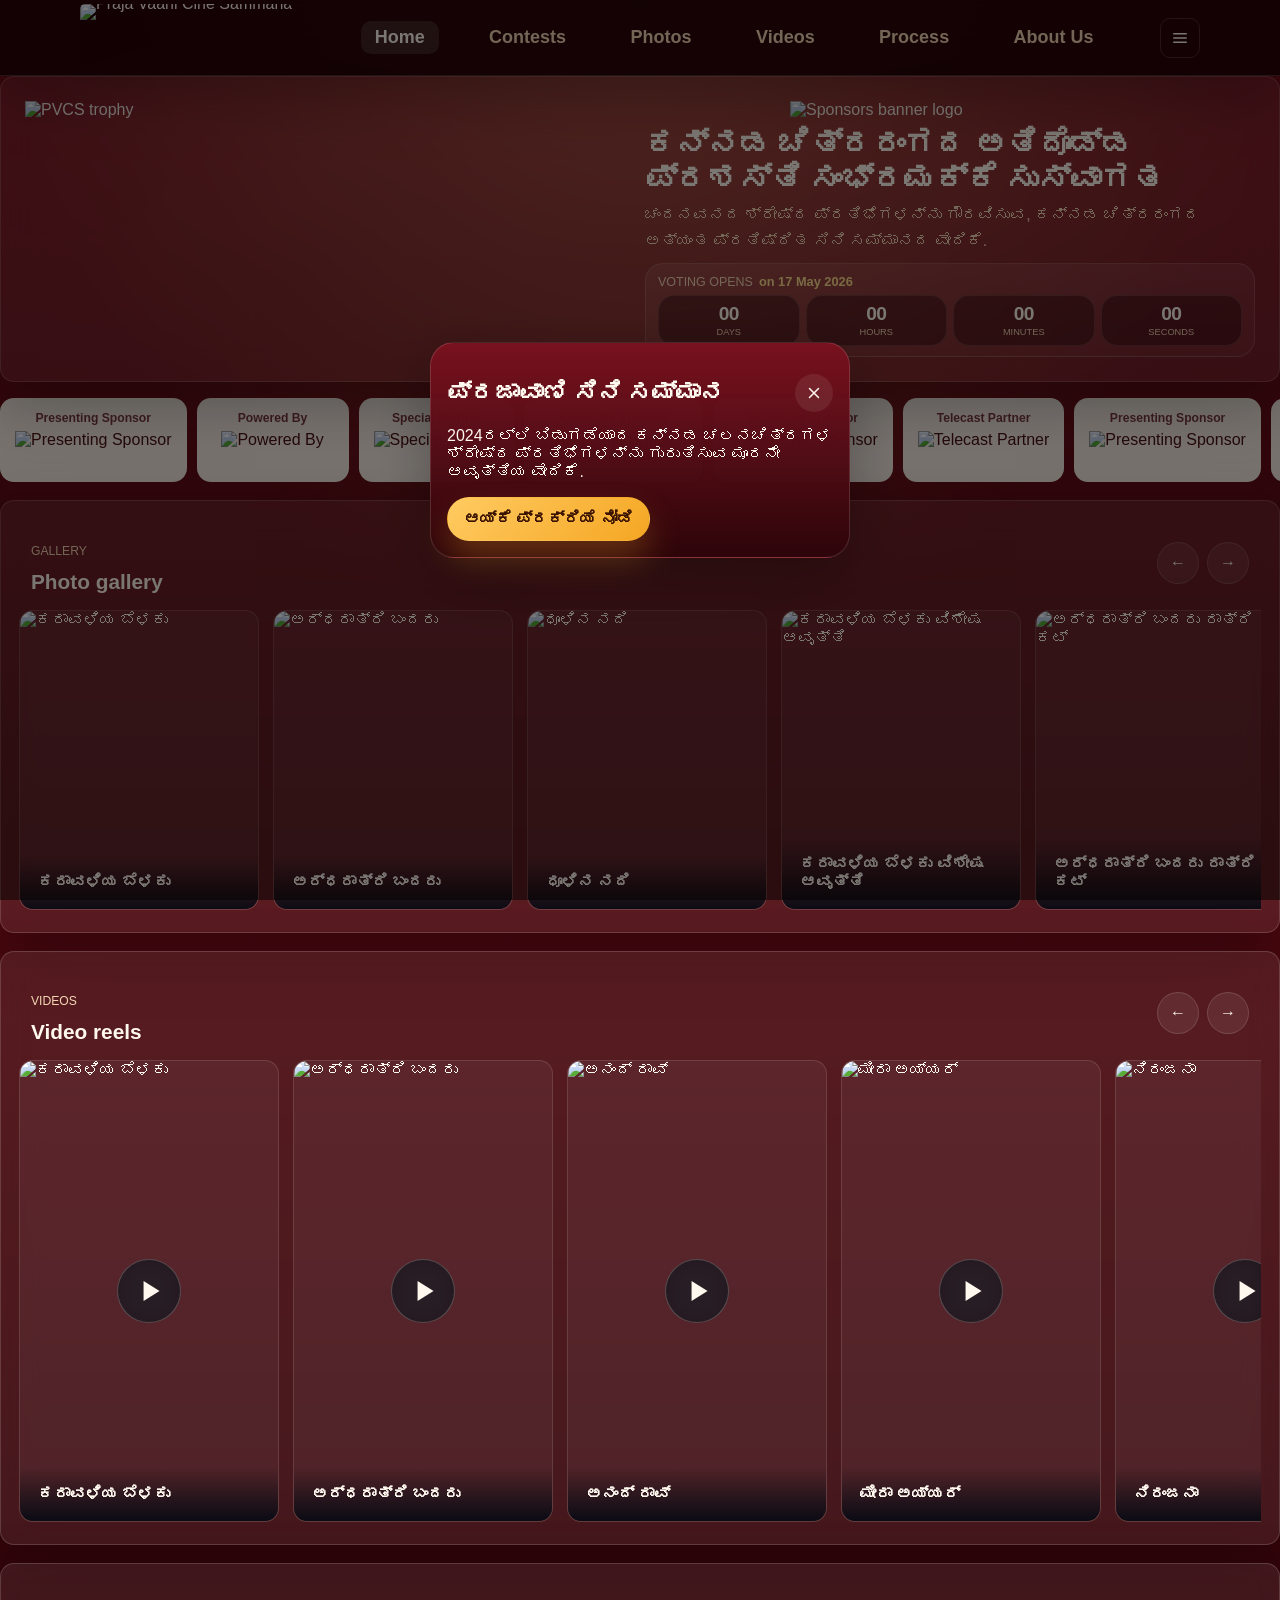
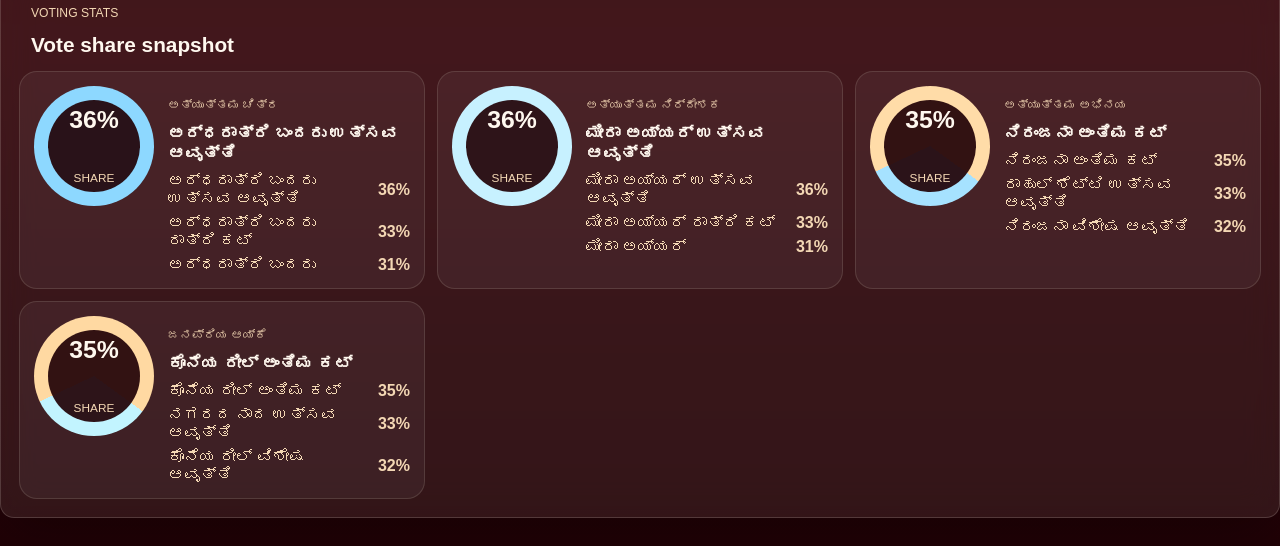
==== commit 0f91b699: "Implement stage-aware navigation" ====
--- a/index.html
+++ b/index.html
@@ -66,6 +66,16 @@
       </main>
     </div>
 
+    <!-- Photos -->
+    <div data-route="photos" hidden>
+      <main class="page-shell shell-grid" data-photos-root></main>
+    </div>
+
+    <!-- Videos -->
+    <div data-route="videos" hidden>
+      <main class="page-shell shell-grid" data-videos-root></main>
+    </div>
+
     <!-- Process -->
     <div data-route="process" hidden>
       <main class="page-shell shell-grid">
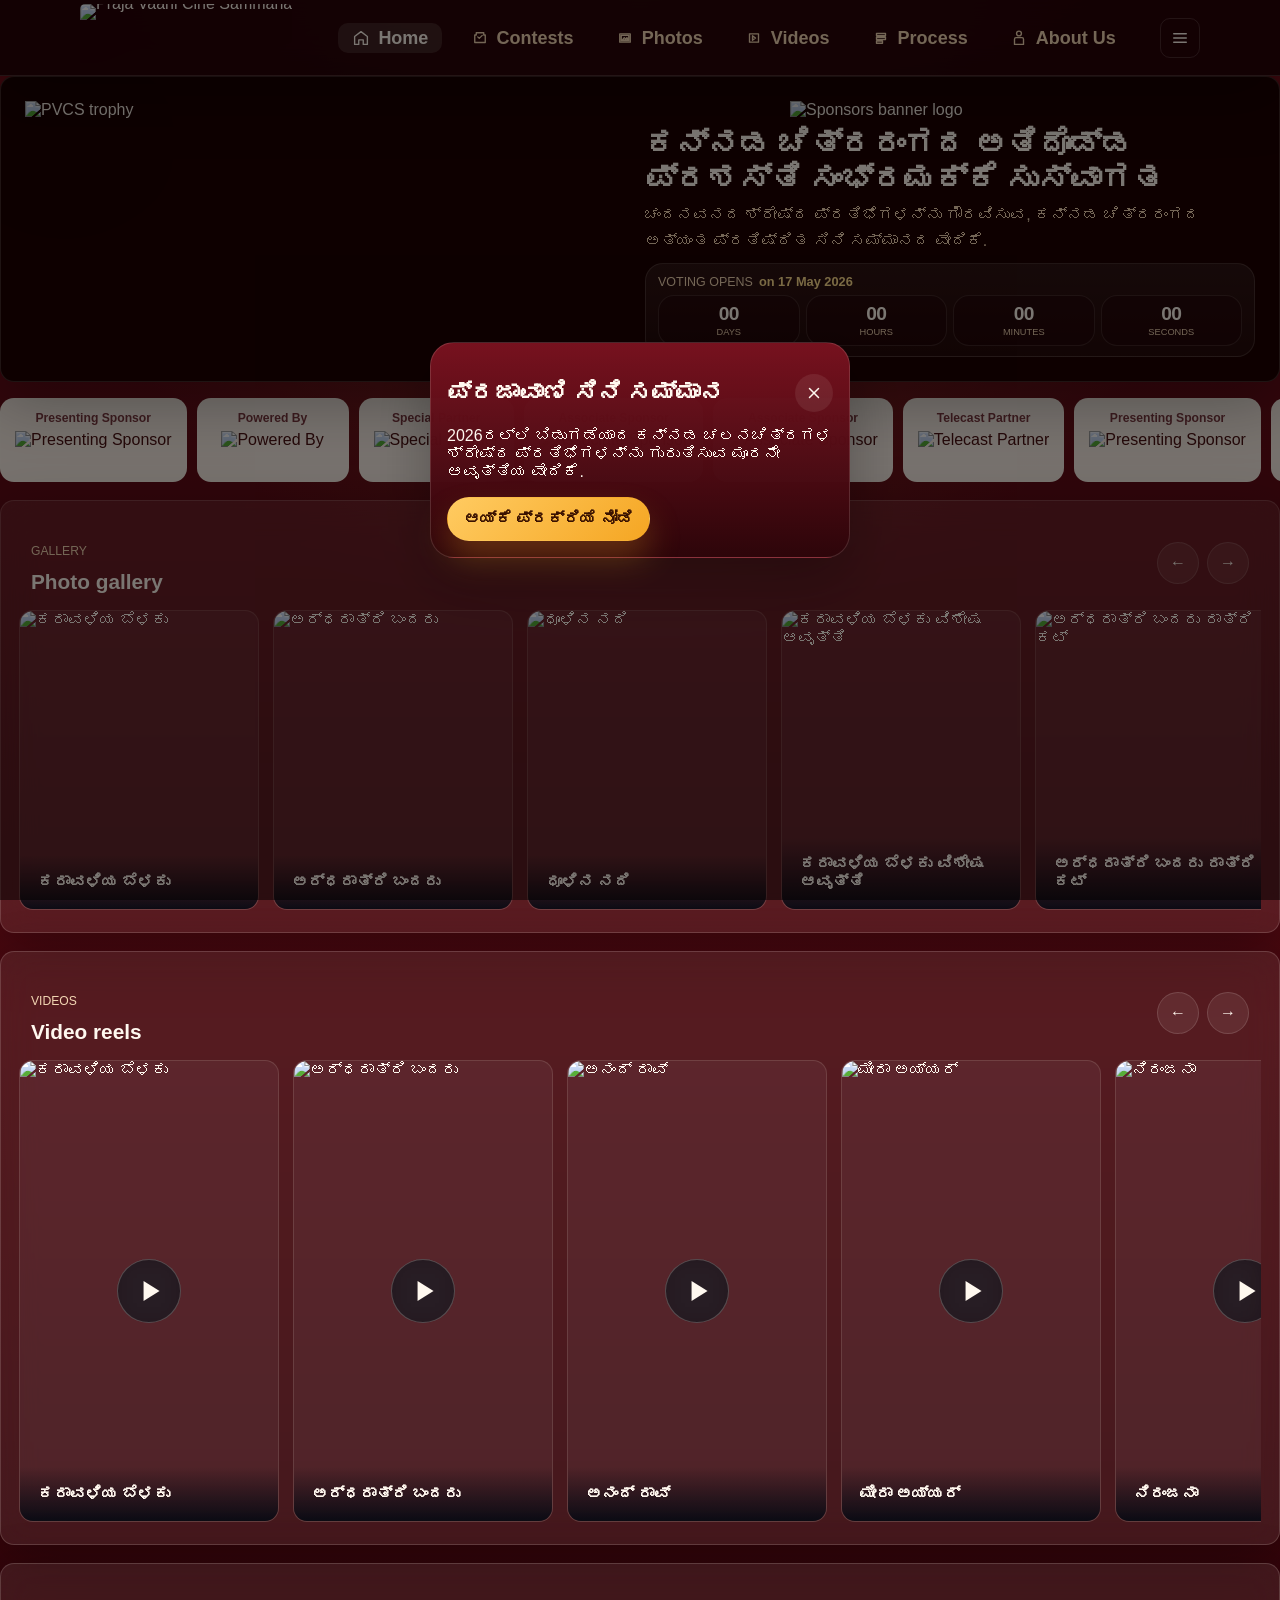
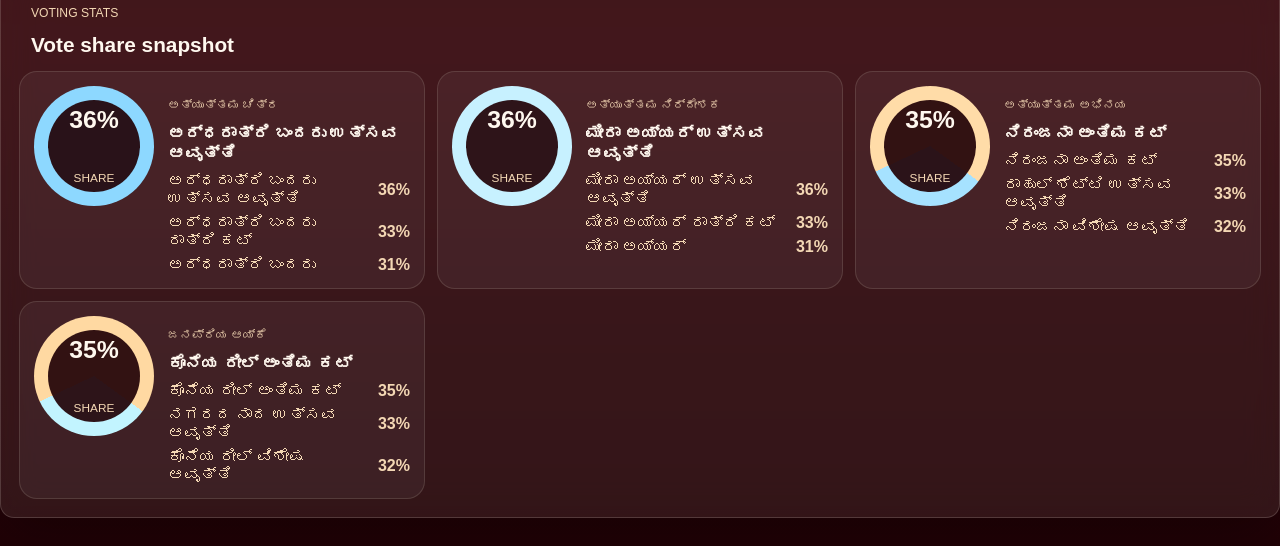
==== commit 2e5579e9: "Commit all working files and assets Includes UI polish to app.js, index.html, styles.css, voting-swi" ====
--- a/index.html
+++ b/index.html
@@ -44,6 +44,11 @@
       <main class="page-shell" data-winners-root></main>
     </div>
 
+    <!-- Live vote -->
+    <div data-route="live" hidden>
+      <main class="page-shell" data-live-root></main>
+    </div>
+
     <!-- About -->
     <div data-route="about" hidden>
       <main class="page-shell shell-grid">
--- a/styles.css
+++ b/styles.css
@@ -37,7 +37,7 @@
   --radius-lg: 14px;
   --radius-md: 12px;
   --header-h: 76px;
-  --bottom-nav-h: 84px;
+  --bottom-nav-h: 72px;
   --content-w: 1120px;
   --font-body: "PV Text", "Noto Sans Kannada", sans-serif;
   --font-heading: "PV Headline", "PV Text", "Noto Sans Kannada", sans-serif;
@@ -94,7 +94,7 @@
 .site-header__inner,
 .page-shell,
 .site-footer__inner {
-  width: min(calc(100% - 24px), var(--content-w));
+  width: min(calc(100% - 12px), var(--content-w));
   margin: 0 auto;
 }
 
@@ -682,7 +682,7 @@
   position: fixed;
   inset: auto 0 0;
   z-index: 45;
-  padding: 0 8px calc(8px + env(safe-area-inset-bottom, 0px));
+  padding: 0 6px calc(6px + env(safe-area-inset-bottom, 0px));
 }
 
 .bottom-nav__inner {
@@ -690,8 +690,8 @@
   margin: 0 auto;
   display: grid;
   grid-template-columns: repeat(5, 1fr);
-  gap: 6px;
-  padding: 7px;
+  gap: 4px;
+  padding: 5px;
   border-radius: 20px;
   border: 1px solid var(--line);
   background: rgba(33, 2, 6, 0.92);
@@ -700,11 +700,11 @@
 }
 
 .bottom-nav__link {
-  min-height: 56px;
+  min-height: 50px;
   display: grid;
   place-items: center;
-  gap: 4px;
-  padding: 5px 3px;
+  gap: 2px;
+  padding: 4px 3px;
   border-radius: 10px;
   color: var(--muted);
   text-align: center;
@@ -734,7 +734,7 @@
 }
 
 .bottom-nav__label {
-  font-size: 0.72rem;
+  font-size: 0.68rem;
   line-height: 1;
   font-weight: 600;
 }
@@ -864,6 +864,93 @@
 .side-menu li a.is-active {
   background: linear-gradient(90deg, rgba(255, 248, 239, 0.16), rgba(255, 248, 239, 0.08));
   color: var(--text);
+}
+
+.side-menu__submenu {
+  display: grid;
+  gap: 8px;
+}
+
+.side-menu__submenu-toggle {
+  display: flex;
+  align-items: center;
+  gap: 10px;
+  width: 100%;
+  min-height: 38px;
+  padding: 8px 12px;
+  border: 0;
+  border-radius: 0;
+  background: rgba(255, 248, 239, 0.04);
+  color: var(--text);
+  cursor: pointer;
+  font: inherit;
+  appearance: none;
+  -webkit-appearance: none;
+  line-height: 1.1;
+  text-align: left;
+  transition: background-color 180ms ease, transform 180ms ease, color 180ms ease;
+}
+
+.side-menu__submenu-toggle:hover,
+.side-menu__submenu-toggle:focus-visible {
+  background: rgba(255, 248, 239, 0.08);
+  transform: translateX(-1px);
+}
+
+.side-menu__submenu-toggle[aria-expanded="true"] {
+  background: rgba(255, 248, 239, 0.08);
+}
+
+.side-menu__submenu-chevron {
+  margin-left: auto;
+  color: rgba(255, 248, 239, 0.55);
+  font-size: 1rem;
+  line-height: 1;
+  transition: transform 180ms ease;
+}
+
+.side-menu__submenu-toggle[aria-expanded="true"] .side-menu__submenu-chevron {
+  transform: rotate(90deg);
+}
+
+.side-menu__submenu-list {
+  margin: 0 0 0 20px;
+  padding: 0 0 0 12px;
+  list-style: none;
+  display: grid;
+  gap: 8px;
+  border-left: 1px solid rgba(255, 248, 239, 0.08);
+}
+
+.side-menu__submenu-list[hidden] {
+  display: none;
+}
+
+.side-menu__submenu-list a.side-menu__sublink {
+  display: flex;
+  align-items: center;
+  gap: 10px;
+  min-height: 34px;
+  padding: 7px 10px 7px 16px;
+  border-radius: 0;
+  background: rgba(255, 248, 239, 0.03);
+  line-height: 1.1;
+  transition: background-color 180ms ease, transform 180ms ease, color 180ms ease;
+  width: 100%;
+}
+
+.side-menu__submenu-list a.side-menu__sublink .side-menu__label {
+  font-size: 0.92rem;
+}
+
+.side-menu__submenu-list a.side-menu__sublink .side-menu__chevron {
+  margin-left: auto;
+}
+
+.side-menu__submenu-list a.side-menu__sublink:hover,
+.side-menu__submenu-list a.side-menu__sublink:focus-visible {
+  background: rgba(255, 248, 239, 0.07);
+  transform: translateX(-1px);
 }
 
 .side-menu__icon {
@@ -1609,8 +1696,30 @@
 
 body[data-page="voting-swiper"] .voting-intro {
   display: grid;
-  gap: 10px;
-  padding: 18px;
+  gap: 6px;
+  padding: 16px 18px;
+}
+
+body[data-page="voting-swiper"] .voting-intro--lead {
+  align-items: center;
+}
+
+body[data-page="voting-swiper"] .voting-intro__copy {
+  display: grid;
+  gap: 6px;
+}
+
+body[data-page="voting-swiper"] .voting-intro__media {
+  display: grid;
+  place-items: center;
+}
+
+body[data-page="voting-swiper"] .voting-intro__ilu {
+  width: min(320px, 100%);
+}
+
+body[data-page="voting-swiper"] .voting-sponsor-band {
+  margin-top: -8px;
 }
 
 body[data-page="voting-swiper"] .voting-intro h1 {
@@ -1631,6 +1740,18 @@
 body[data-page="voting-swiper"] .voting-intro .btn {
   width: fit-content;
   margin-top: 4px;
+}
+
+@media (min-width: 760px) {
+  body[data-page="voting-swiper"] .voting-intro--lead {
+    grid-template-columns: minmax(0, 1.2fr) minmax(220px, 0.8fr);
+    align-items: center;
+    gap: 12px;
+  }
+
+  body[data-page="voting-swiper"] .voting-intro__media {
+    justify-self: end;
+  }
 }
 
 body[data-page="voting-swiper"] .vote-category--swiper {
@@ -2303,8 +2424,12 @@
   }
 
   body[data-page="voting-swiper"] .voting-intro {
-    gap: 6px;
+    gap: 4px;
     padding: 10px 12px;
+  }
+
+  body[data-page="voting-swiper"] .voting-sponsor-band {
+    margin-top: -10px;
   }
 
   body[data-page="voting-swiper"] .voting-intro h1 {
@@ -2379,6 +2504,7 @@
   .header-nav__link {
     display: flex;
     align-items: center;
+    gap: 8px;
     padding: 6px 14px;
     border-radius: 10px;
     color: var(--muted);
@@ -2401,6 +2527,30 @@
 
   .header-nav__link.is-emphasis {
     color: var(--accent-strong);
+    animation: nav-pulse 1.4s ease-in-out infinite;
+  }
+
+  .header-nav__icon {
+    display: inline-flex;
+    align-items: center;
+    justify-content: center;
+    width: 18px;
+    height: 18px;
+    flex: 0 0 18px;
+  }
+
+  .header-nav__icon svg {
+    width: 18px;
+    height: 18px;
+    stroke: currentColor;
+    stroke-width: 1.8;
+    fill: none;
+    stroke-linecap: round;
+    stroke-linejoin: round;
+  }
+
+  .header-nav__label {
+    line-height: 1;
   }
 
   .header-menu-btn {
@@ -2449,6 +2599,7 @@
   gap: 16px;
   padding: 18px;
   overflow: hidden;
+  background: #1d0100;
 }
 
 .stage-hero__media {
@@ -2456,6 +2607,7 @@
   display: grid;
   place-items: center;
   min-height: 260px;
+  background: #1d0100;
 }
 
 .stage-hero__trophy {
@@ -2873,6 +3025,156 @@
   color: var(--muted);
 }
 
+/* ── Live dot & button ── */
+
+.live-dot {
+  position: relative;
+  display: inline-block;
+  width: 8px;
+  height: 8px;
+  border-radius: 50%;
+  background: #ff3b3b;
+  flex-shrink: 0;
+  vertical-align: middle;
+  margin-right: 6px;
+}
+
+.live-dot::after {
+  content: "";
+  position: absolute;
+  inset: -4px;
+  border-radius: 50%;
+  border: 2px solid #ff3b3b;
+  animation: live-ring 1.5s ease-out infinite;
+  opacity: 0;
+}
+
+@keyframes live-ring {
+  0%   { opacity: 0.9; transform: scale(0.5); }
+  100% { opacity: 0;   transform: scale(1.8); }
+}
+
+.live-vote-btn {
+  margin-top: 10px;
+  align-self: flex-start;
+  display: inline-flex;
+  align-items: center;
+}
+
+.side-menu__live-link {
+  display: flex;
+  align-items: center;
+  gap: 10px;
+  padding: 14px 20px;
+  background: linear-gradient(135deg, rgba(255, 59, 59, 0.14), rgba(255, 59, 59, 0.06));
+  border-bottom: 1px solid rgba(255, 59, 59, 0.18);
+  color: var(--text);
+  font-weight: 700;
+  font-size: 0.95rem;
+  text-decoration: none;
+}
+
+.side-menu__live-link:hover {
+  background: linear-gradient(135deg, rgba(255, 59, 59, 0.22), rgba(255, 59, 59, 0.1));
+}
+
+/* ── Live vote page ── */
+
+.live-results {
+  display: grid;
+  gap: 14px;
+  padding: 14px 12px;
+}
+
+.live-results__back {
+  font-size: 0.82rem;
+  color: var(--muted);
+  text-decoration: none;
+}
+
+.live-results__back:hover {
+  color: var(--text);
+}
+
+.live-category {
+  display: grid;
+  gap: 14px;
+  padding: 14px 12px;
+}
+
+.live-category__heading {
+  margin: 0;
+  font-family: var(--font-heading);
+  font-size: 1.1rem;
+  line-height: 1.1;
+}
+
+.live-category__cta {
+  margin-top: 2px;
+  width: 100%;
+  justify-content: center;
+}
+
+.live-bar-item {
+  display: grid;
+  gap: 5px;
+}
+
+.live-bar-item__meta {
+  display: flex;
+  align-items: baseline;
+  gap: 8px;
+}
+
+.live-bar-item__pos {
+  font-size: 0.66rem;
+  font-weight: 700;
+  letter-spacing: 0.04em;
+  text-transform: uppercase;
+  color: var(--accent-strong);
+  min-width: 28px;
+  flex-shrink: 0;
+}
+
+.live-bar-item__name {
+  font-size: 0.84rem;
+  color: rgba(255, 248, 239, 0.9);
+  flex: 1;
+  min-width: 0;
+  overflow: hidden;
+  text-overflow: ellipsis;
+  white-space: nowrap;
+}
+
+.live-bar-item__pct {
+  font-size: 0.78rem;
+  font-weight: 700;
+  flex-shrink: 0;
+  min-width: 34px;
+  text-align: right;
+}
+
+.live-bar-track {
+  height: 6px;
+  border-radius: 999px;
+  background: rgba(255, 248, 239, 0.1);
+  overflow: hidden;
+}
+
+.live-bar-fill {
+  height: 100%;
+  border-radius: 999px;
+  width: 0;
+  animation: live-bar-grow 2.8s cubic-bezier(0.25, 0.46, 0.45, 0.94) infinite;
+}
+
+@keyframes live-bar-grow {
+  0%   { width: 0; }
+  60%  { width: var(--bar-w); }
+  88%  { width: var(--bar-w); animation-timing-function: step-start; }
+  100% { width: 0; }
+}
+
 .winner-grid {
   display: grid;
   gap: 12px;
@@ -2913,11 +3215,10 @@
 .nominations-hero,
 .winners-hero,
 .vote-stepper__intro,
-.vote-stepper,
 .vote-final {
   display: grid;
   gap: 14px;
-  padding: 18px;
+  padding: 14px 12px;
 }
 
 .route-locked h1,
@@ -2947,16 +3248,75 @@
   gap: 10px;
 }
 
+.nomination-widget-sentinel {
+  position: relative;
+  height: 1px;
+  margin-top: -1px;
+  pointer-events: none;
+}
+
 .nomination-widget {
-  display: grid;
-  gap: 10px;
-  padding: 16px;
-  position: sticky;
-  top: calc(var(--header-h) + 12px);
-  z-index: 2;
-}
-
-.nomination-widget select,
+  position: fixed;
+  top: 50%;
+  right: 16px;
+  z-index: 12;
+  display: inline-flex;
+  transform: translateY(-50%);
+}
+
+.nomination-widget__toggle {
+  display: inline-flex;
+  align-items: center;
+  gap: 7px;
+  min-height: 34px;
+  padding: 0 14px 0 10px;
+  border: 1px solid rgba(255, 248, 239, 0.14);
+  border-radius: 999px;
+  background: rgba(33, 2, 6, 0.92);
+  backdrop-filter: blur(18px);
+  box-shadow: var(--shadow);
+  color: var(--text);
+  cursor: pointer;
+  white-space: nowrap;
+}
+
+.nomination-widget__toggle:hover {
+  background: rgba(50, 5, 10, 0.96);
+  border-color: rgba(248, 197, 95, 0.3);
+}
+
+.nomination-widget__toggle-icon {
+  display: inline-grid;
+  place-items: center;
+  width: 18px;
+  height: 18px;
+  flex: 0 0 18px;
+}
+
+.nomination-widget__toggle-icon svg {
+  width: 16px;
+  height: 16px;
+  stroke: rgba(248, 197, 95, 0.9);
+  stroke-width: 1.9;
+  fill: none;
+  stroke-linecap: round;
+  stroke-linejoin: round;
+}
+
+.nomination-widget__toggle-label {
+  font-size: 0.78rem;
+  font-weight: 700;
+  letter-spacing: 0;
+}
+
+.nomination-widget__select-hidden {
+  position: absolute;
+  opacity: 0;
+  pointer-events: none;
+  width: 1px;
+  height: 1px;
+}
+
 .vote-final__field input,
 .vote-final__field select {
   width: 100%;
@@ -2964,20 +3324,45 @@
   padding: 12px 14px;
   border-radius: 16px;
   border: 1px solid rgba(255, 248, 239, 0.14);
-  background: rgba(255, 248, 239, 0.06);
+  background: rgba(33, 2, 6, 0.92);
+  background-color: rgba(33, 2, 6, 0.92);
   color: var(--text);
   font: inherit;
-}
-
-.nomination-widget__note,
+  color-scheme: dark;
+  appearance: none;
+}
+
+.nomination-widget__toggle:focus-visible,
+.vote-final__field input:focus,
+.vote-final__field select:focus {
+  outline: none;
+  box-shadow: 0 0 0 2px rgba(248, 197, 95, 0.18);
+  border-color: rgba(248, 197, 95, 0.46);
+}
+
+.vote-final__field select option {
+  background: #210206;
+  background-color: #210206;
+  color: var(--text);
+}
+
 .vote-final__helper,
-.vote-stepper__status,
 .vote-final__status {
   margin: 0;
   color: var(--muted);
   line-height: 1.55;
 }
 
+@media (max-width: 759px) {
+  .nomination-widget {
+    right: 10px;
+  }
+}
+
+.vote-final__field select::-ms-expand {
+  display: none;
+}
+
 .nomination-list {
   display: grid;
   gap: 12px;
@@ -2986,7 +3371,21 @@
 .nomination-section {
   display: grid;
   gap: 12px;
-  padding: 18px;
+  padding: 14px 12px;
+}
+
+.nomination-section__header {
+  display: flex;
+  align-items: flex-start;
+  justify-content: space-between;
+  gap: 12px;
+}
+
+.nomination-section__actions {
+  display: flex;
+  flex-wrap: wrap;
+  justify-content: flex-end;
+  gap: 8px;
 }
 
 .nomination-section__header h2,
@@ -3016,7 +3415,7 @@
 .vote-tile {
   position: relative;
   display: grid;
-  align-content: end;
+  grid-template-rows: auto 1fr;
   min-height: 260px;
   padding: 0;
   overflow: hidden;
@@ -3027,31 +3426,66 @@
   text-align: left;
 }
 
+.vote-tile--pick {
+  min-height: 246px;
+  grid-template-rows: 150px 1fr;
+  gap: 0;
+}
+
+.vote-tile--pick:hover,
+.vote-tile--pick:focus-visible {
+  transform: translateY(-1px);
+}
+
 .vote-tile.is-selected {
-  border-color: rgba(248, 197, 95, 0.62);
-  box-shadow: 0 18px 40px rgba(0, 0, 0, 0.28);
+  border-color: rgba(122, 237, 150, 0.92);
+  box-shadow: 0 0 0 3px rgba(122, 237, 150, 0.28), 0 20px 44px rgba(17, 82, 37, 0.42);
 }
 
 .vote-tile__image {
-  position: absolute;
-  inset: 0;
   width: 100%;
-  height: 100%;
+  display: block;
   object-fit: cover;
+  object-position: center top;
+}
+
+.vote-tile__image--pick {
+  height: 150px;
+  border-bottom: 1px solid rgba(255, 248, 239, 0.08);
 }
 
 .vote-tile::after {
   content: "";
-  position: absolute;
-  inset: auto 0 0;
-  height: 58%;
-  background: linear-gradient(180deg, transparent, rgba(0, 0, 0, 0.88));
+  display: none;
 }
 
 .vote-tile__rank,
 .vote-tile__body {
   position: relative;
   z-index: 1;
+}
+
+.vote-tile--pick .vote-tile__body {
+  display: grid;
+  gap: 6px;
+  padding: 10px 12px 12px;
+  background: linear-gradient(to bottom, rgba(32, 3, 7, 0.96), rgba(20, 2, 5, 0.98));
+}
+
+.vote-tile--pick .vote-tile__body strong {
+  font-family: var(--font-heading);
+  font-size: 1rem;
+  line-height: 1.08;
+}
+
+.vote-tile--pick .vote-tile__body span {
+  color: rgba(255, 248, 239, 0.82);
+  line-height: 1.5;
+  font-size: 0.86rem;
+  display: -webkit-box;
+  -webkit-line-clamp: 2;
+  -webkit-box-orient: vertical;
+  overflow: hidden;
 }
 
 .vote-tile__rank {
@@ -3070,7 +3504,7 @@
 .vote-tile__body {
   display: grid;
   gap: 6px;
-  padding: 16px;
+  padding: 12px;
 }
 
 .vote-tile__body strong {
@@ -3091,20 +3525,38 @@
   line-height: 1.4;
   font-size: 0.82rem;
   display: -webkit-box;
-  -webkit-line-clamp: 3;
+  -webkit-line-clamp: 2;
   -webkit-box-orient: vertical;
   overflow: hidden;
 }
 
 .vote-tile--browse {
-  min-height: 220px;
-}
-
-.vote-stepper {
-  padding: 18px;
-}
-
-.vote-stepper__header,
+  min-height: 246px;
+  grid-template-rows: 150px 1fr;
+  gap: 0;
+}
+
+.vote-tile--browse .vote-tile__body {
+  padding: 10px 12px 12px;
+  background: linear-gradient(to bottom, rgba(32, 3, 7, 0.96), rgba(20, 2, 5, 0.98));
+}
+
+.vote-tile--browse .vote-tile__body strong {
+  font-family: var(--font-heading);
+  font-size: 1rem;
+  line-height: 1.08;
+}
+
+.vote-tile--browse .vote-tile__body span {
+  color: rgba(255, 248, 239, 0.82);
+  line-height: 1.5;
+  font-size: 0.86rem;
+  display: -webkit-box;
+  -webkit-line-clamp: 2;
+  -webkit-box-orient: vertical;
+  overflow: hidden;
+}
+
 .vote-stepper__panel-head,
 .vote-stepper__panel-foot {
   display: flex;
@@ -3113,13 +3565,9 @@
   gap: 12px;
 }
 
-.vote-stepper__header h2 {
-  margin: 0;
-  font-family: var(--font-heading);
-  font-size: 1.2rem;
-}
-
 .vote-stepper__panel {
+  display: grid;
+  gap: 12px;
   padding: 16px;
 }
 
@@ -3133,6 +3581,51 @@
 
 .vote-stepper__panel-foot {
   margin-top: 2px;
+  flex-wrap: nowrap;
+}
+
+.vote-stepper__panel-foot .btn {
+  flex: 1 1 0;
+  min-width: 0;
+}
+
+.vote-stepper__sticky-title {
+  position: sticky;
+  top: var(--header-h);
+  z-index: 3;
+  display: grid;
+  align-items: center;
+  min-height: 54px;
+  padding: 10px 12px;
+  margin: -16px -16px 0;
+  border-bottom: 1px solid rgba(255, 248, 239, 0.08);
+  border-radius: 0;
+  background: linear-gradient(180deg, rgba(52, 4, 10, 0.98), rgba(52, 4, 10, 0.92));
+  backdrop-filter: blur(14px);
+}
+
+.vote-stepper__panel {
+  border-radius: 18px;
+  overflow: clip;
+}
+
+.vote-stepper__sticky-title h2 {
+  margin: 0;
+  font-family: var(--font-heading);
+  font-size: 1.2rem;
+  line-height: 1;
+}
+
+.vote-stepper__panel-head {
+  display: grid;
+  gap: 8px;
+}
+
+.vote-stepper__panel-head p {
+  display: -webkit-box;
+  -webkit-box-orient: vertical;
+  -webkit-line-clamp: 2;
+  overflow: hidden;
 }
 
 .vote-stepper__panel-foot .btn[disabled],
@@ -3182,11 +3675,58 @@
   gap: 8px;
 }
 
+.vote-final__field.is-invalid span {
+  color: #ffb3b3;
+}
+
 .vote-final__field span {
   font-size: 0.76rem;
   letter-spacing: 0;
   text-transform: uppercase;
   color: var(--muted);
+}
+
+.phone-input {
+  display: grid;
+  grid-template-columns: auto minmax(0, 1fr);
+  align-items: stretch;
+}
+
+.phone-input__prefix {
+  display: grid;
+  place-items: center;
+  min-width: 58px;
+  padding: 0 12px;
+  border: 1px solid rgba(255, 248, 239, 0.14);
+  border-right: 0;
+  border-radius: 16px 0 0 16px;
+  background: rgba(33, 2, 6, 0.92);
+  color: var(--accent-strong);
+  font-weight: 700;
+  letter-spacing: 0.02em;
+}
+
+.phone-input input {
+  width: 100%;
+  min-width: 0;
+  border-radius: 0 16px 16px 0;
+  border: 1px solid rgba(255, 248, 239, 0.14);
+  border-left: 0;
+  background: rgba(33, 2, 6, 0.92);
+  color: var(--text);
+  font: inherit;
+}
+
+.vote-final__field.is-invalid .phone-input__prefix,
+.vote-final__field.is-invalid .phone-input input {
+  border-color: rgba(255, 101, 101, 0.78);
+}
+
+.vote-final__field-error {
+  margin: 0;
+  color: #ffb3b3;
+  font-size: 0.8rem;
+  line-height: 1.45;
 }
 
 .vote-final__field input:focus,
@@ -3274,7 +3814,6 @@
     padding: 22px;
   }
 
-  .vote-stepper,
   .vote-final,
   .nominations-hero,
   .winners-hero,
@@ -3296,6 +3835,15 @@
     min-height: 240px;
   }
 
+  .vote-tile--pick {
+    min-height: 252px;
+    grid-template-rows: 140px 1fr;
+  }
+
+  .vote-tile__image--pick {
+    height: 140px;
+  }
+
   .vote-final__summary-grid {
     grid-template-columns: repeat(2, minmax(0, 1fr));
   }
@@ -3359,6 +3907,25 @@
 }
 
 @media (max-width: 759px) {
+  .site-header {
+    position: static;
+    height: auto;
+  }
+
+  .site-header__inner {
+    height: auto;
+    min-height: var(--header-h);
+    padding: 8px 0;
+  }
+
+  .page-shell {
+    padding-top: 10px;
+  }
+
+  body[data-page="home"] .page-shell {
+    padding-top: 10px;
+  }
+
   .stage-hero__timeline {
     padding: 8px;
   }
@@ -3386,14 +3953,36 @@
     width: 100%;
   }
 
-  .vote-stepper__header,
   .vote-stepper__panel-head,
   .vote-stepper__panel-foot {
     flex-direction: column;
     align-items: flex-start;
   }
 
+  .vote-stepper__panel-foot {
+    flex-direction: row;
+    align-items: stretch;
+    width: 100%;
+  }
+
+  .vote-stepper__panel-foot .btn {
+    flex: 1 1 0;
+  }
+
+  .vote-stepper__sticky-title {
+    top: 0;
+  }
+
+  .nomination-section__header {
+    flex-direction: column;
+  }
+
+  .nomination-section__actions {
+    justify-content: flex-start;
+  }
+
   .vote-stepper__panel-meta {
     text-align: left;
   }
-}
+
+}
